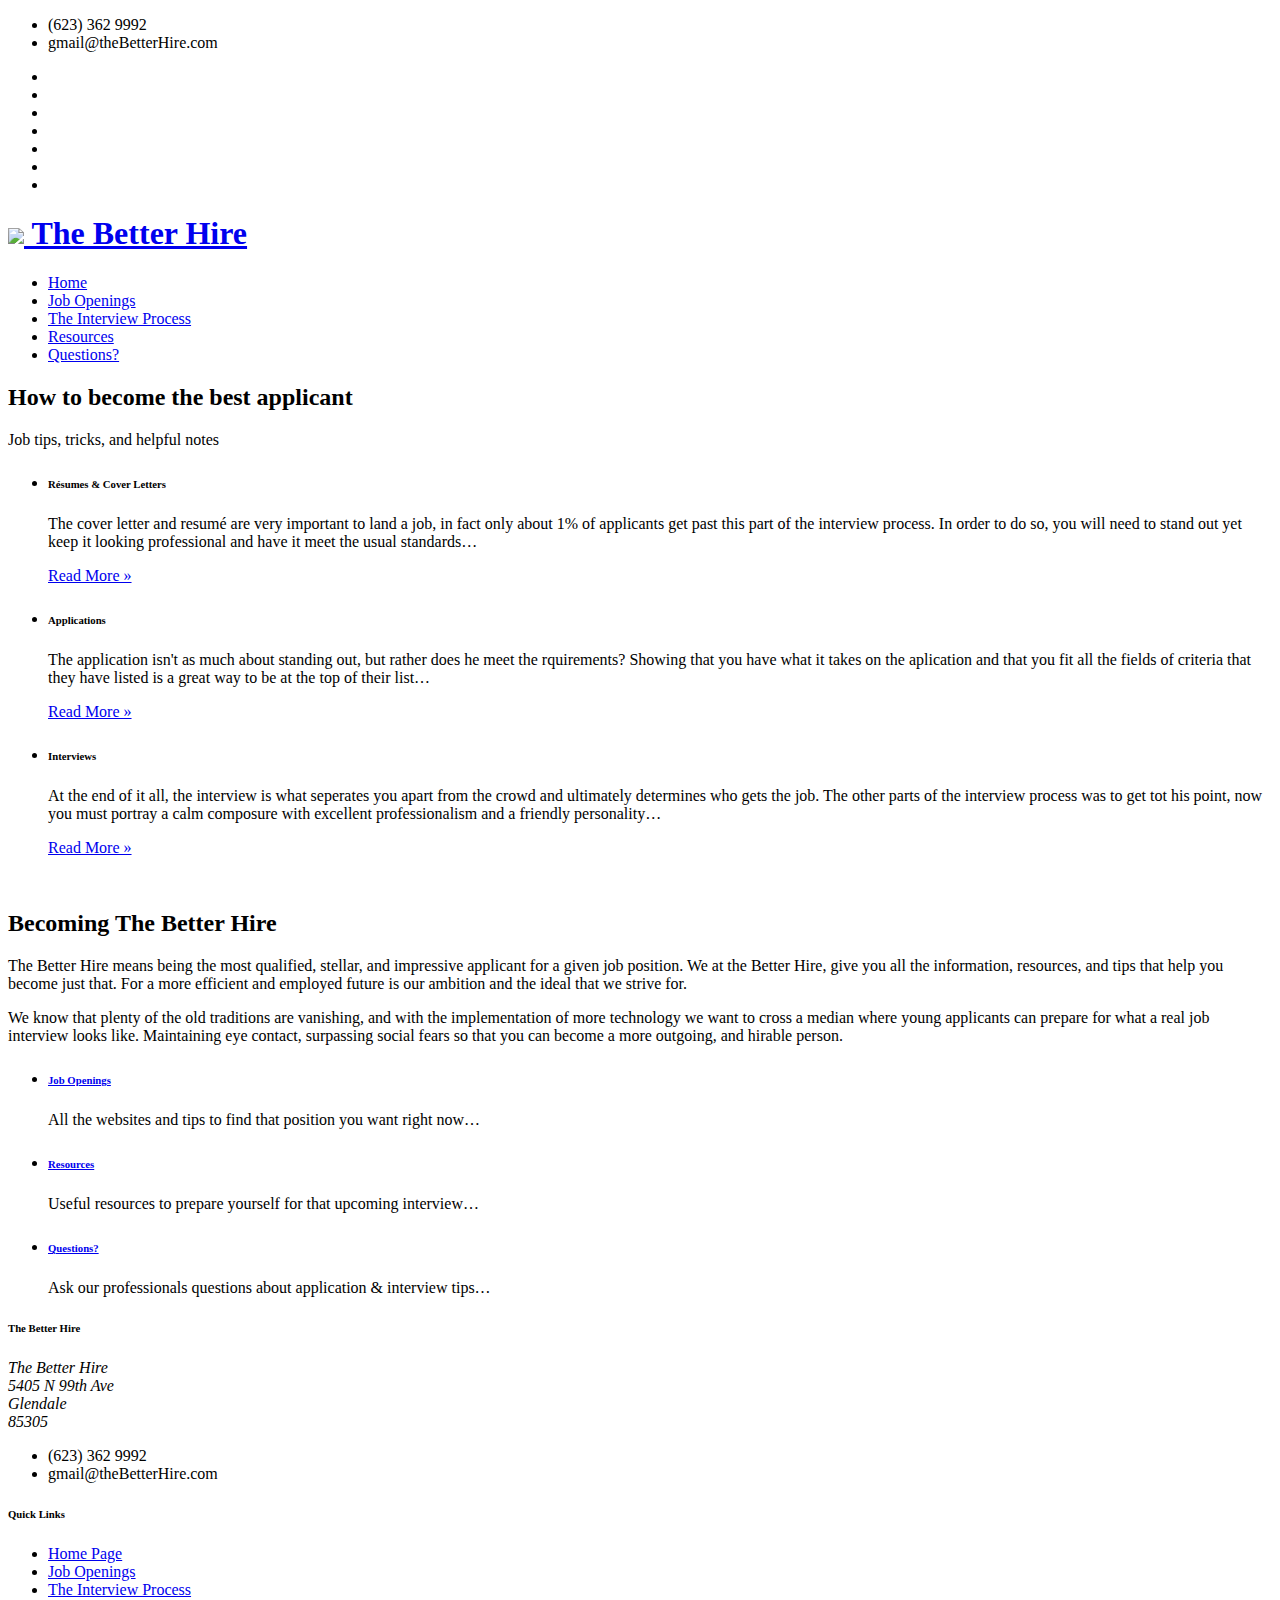
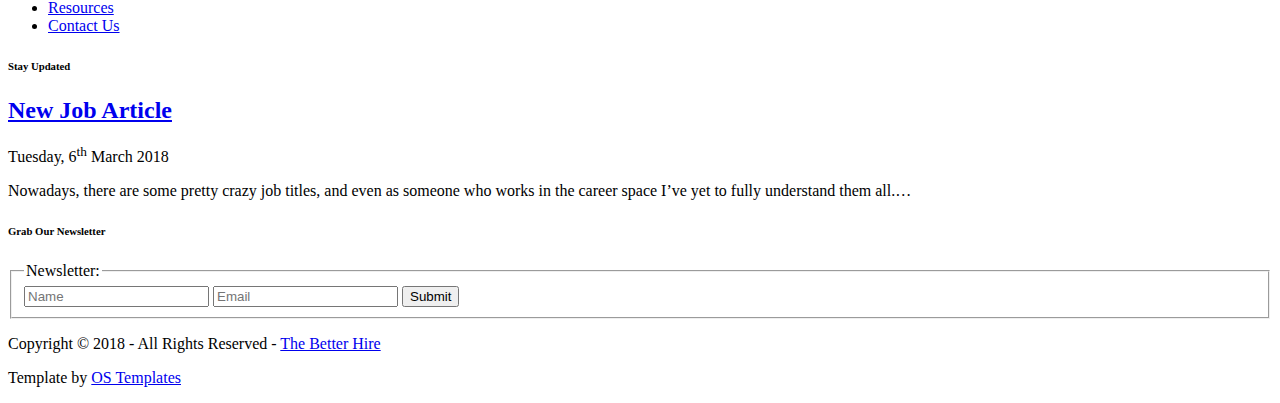
==== index.html @ f9abbd87 "Add files via upload" ====
<!DOCTYPE html>
<!--
Template Name: Viral
Author: <a href="http://www.os-templates.com/">OS Templates</a>
Author URI: http://www.os-templates.com/
Licence: Free to use under our free template licence terms
Licence URI: http://www.os-templates.com/template-terms

Authors: Markus Katen, Irene Penuelas
Date: 3.15.18
-->
<html>
<head>
<title>The Better Hire</title>
<meta charset="utf-8">
<meta name="viewport" content="width=device-width, initial-scale=1.0, maximum-scale=1.0, user-scalable=no">
<link href="../layout/styles/layout.css" rel="stylesheet" type="text/css" media="all">
</head>
<body id="top">
<!-- ################################################################################################ -->
<!-- ################################################################################################ -->
<!-- ################################################################################################ -->
<div class="wrapper row0">
  <div id="topbar" class="clear">
    <!-- ################################################################################################ -->
    <div class="fl_left">
      <ul class="nospace inline">
        <li><i class="fa fa-phone"></i> (623) 362 9992</li>
        <li><i class="fa fa-envelope-o"></i> gmail@theBetterHire.com</li>
      </ul>
    </div>
    <div class="fl_right">
      <ul class="faico clear">
        <li><a class="faicon-facebook" href="https://www.facebook.com/"><i class="fa fa-facebook"></i></a></li>
        <li><a class="faicon-pinterest" href="https://www.pinterest.com/"><i class="fa fa-pinterest"></i></a></li>
        <li><a class="faicon-twitter" href="https://twitter.com/"><i class="fa fa-twitter"></i></a></li>
        <li><a class="faicon-dribble" href="https://dribbble.com/"><i class="fa fa-dribbble"></i></a></li>
        <li><a class="faicon-linkedin" href="https://www.linkedin.com/"><i class="fa fa-linkedin"></i></a></li>
        <li><a class="faicon-google-plus" href="https://plus.google.com/discover"><i class="fa fa-google-plus"></i></a></li>
        <li><a class="faicon-rss" href=""><i class="fa fa-rss"></i></a></li>
      </ul>
    </div>
    <!-- ################################################################################################ -->
  </div>
</div>
<!-- ################################################################################################ -->
<!-- ################################################################################################ -->
<!-- ################################################################################################ -->
<div class="wrapper row1">
  <header id="header" class="clear">
    <!-- ################################################################################################ -->
    <div id="logo" class="fl_left">
      <h1><a href="index.html"><img class="TBHlogo" src="../images/logo.jpg">      The Better Hire</a></h1>
    </div>
    <nav id="mainav" class="fl_right">
      <ul class="clear">
        <li class="active"><a href="index.html">Home</a></li>
        <li><a href="jobOpenings.html">Job Openings</a></li>
        <li><a href="interviewProcess.html">The Interview Process</a></li>
        <li><a href="resources.html">Resources</a></li>
        <li><a href ="questions.html">Questions?</a></li>
      </ul>
    </nav>
    <!-- ################################################################################################ -->
  </header>
</div>
<!-- ################################################################################################ -->
<!-- ################################################################################################ -->
<!-- ################################################################################################ -->
<div class="wrapper row2 bgded" style="background-image:url('../images/job interview1.jpg');">
  <div class="overlay">
    <section id="pageintro" class="clear">
      <!-- ################################################################################################ -->
      <div class="center btmspace-80">
        <h2 class="heading xxl uppercase btmspace-30">How to become the best applicant</h2>
        <p class="xl nospace capitalise">Job tips, tricks, and helpful notes</p>
      </div>
      <ul class="nospace group services">
        <li class="one_third first">
          <article class="overlay"><a href="interviewProcess.html#d"><i class="fa fa-envelope-o"></i></a>
            <h6 class="heading">Résumes & Cover Letters</h6>
            <p>The cover letter and resumé are very important to land a job, in fact only about 1% of applicants get past this part of the interview process.
              In order to do so, you will need to stand out yet keep it looking professional and have it meet the usual standards&hellip;</p>
            <footer><a href="interviewProcess.html#d">Read More &raquo;</a></footer>
          </article>
        </li>
        <li class="one_third">
          <article class="overlay"><a href="interviewProcess.html#e"><i class="fa fa-file-text-o"></i></a>
            <h6 class="heading">Applications</h6>
            <p>The application isn't as much about standing out, but rather does he meet the rquirements?
            Showing that you have what it takes on the aplication and that you fit all the fields of criteria that they have listed is a great way to be at the top of their list&hellip;</p>
            <footer><a href="interviewProcess.html#e">Read More &raquo;</a></footer>
          </article>
        </li>
        <li class="one_third">
          <article class="overlay"><a href="interviewProcess.html#f"><i class="fa fa-suitcase"></i></a>
            <h6 class="heading">Interviews</h6>
            <p>At the end of it all, the interview is what seperates you apart from the crowd and ultimately determines who gets the job.
            The other parts of the interview process was to get tot his point, now you must portray a calm composure with excellent professionalism and a friendly personality&hellip;</p>
            <footer><a href="interviewProcess.html#f">Read More &raquo;</a></footer>
          </article>
        </li>
      </ul>
      <!-- ################################################################################################ -->
    </section>
  </div>
</div>
<!-- ################################################################################################ -->
<!-- ################################################################################################ -->
<!-- ################################################################################################ -->
<div class="wrapper row3">
  <main class="container clear">
    <!-- main body -->
    <!-- ################################################################################################ -->
    <div class="group">
      <div class="one_third first"><img src="../images/interviewer.jpg" alt=""></div>
      <div class="two_third">
        <h2 class="heading">Becoming The Better Hire</h2>
        <p>The Better Hire means being the most qualified, stellar, and impressive applicant for a given job position.
        We at the Better Hire, give you all the information, resources, and tips that help you become just that.
        For a more efficient and employed future is our ambition and the ideal that we strive for.</p>
        <p class="btmspace-80">We know that plenty of the old traditions are vanishing, and with the implementation of more technology we want to cross a median where young applicants can prepare for what a real job interview looks like.
        Maintaining eye contact, surpassing social fears so that you can become a more outgoing, and hirable person.</p>
        <ul class="nospace group">
          <li class="one_third first">
            <h6 class="nospace btmspace-10"><a href="#"><i class="fa fa-user-plus"></i> Job Openings</a></h6>
            <p class="nospace">All the websites and tips to find that position you want right now&hellip;</p>
          </li>
          <li class="one_third">
            <h6 class="nospace btmspace-10"><a href="#"><i class="fa fa-copy"></i> Resources</a></h6>
            <p class="nospace">Useful resources to prepare yourself for that upcoming interview&hellip;</p>
          </li>
          <li class="one_third last">
            <h6 class="nospace btmspace-10"><a href="#"><i class="fa fa-question"></i> Questions?</a></h6>
            <p class="nospace">Ask our professionals questions about application & interview tips&hellip;</p>
          </li>
        </ul>
      </div>
    </div>
    <!-- ################################################################################################ -->
    <!-- / main body -->
    <div class="clear"></div>
  </main>
</div>
<!-- ################################################################################################ -->
<!-- ################################################################################################ -->
<!-- ################################################################################################ -->
<div class="wrapper row5">
  <footer id="footer" class="clear">
    <!-- ################################################################################################ -->
    <div class="one_quarter first">
      <h6 class="title">The Better Hire</h6>
      <address class="btmspace-15">
      The Better Hire<br>
      5405 N 99th Ave<br>
      Glendale<br>
      85305
      </address>
      <ul class="nospace">
        <li class="btmspace-10"><span class="fa fa-phone"></span> (623) 362 9992</li>
        <li><span class="fa fa-envelope-o"></span> gmail@theBetterHire.com</li>
      </ul>
    </div>
    <div class="one_quarter">
      <h6 class="title">Quick Links</h6>
      <ul class="nospace linklist">
        <li><a href="index.html">Home Page</a></li>
        <li><a href="full-width.html">Job Openings</a></li>
        <li><a href="interviewProcess.html">The Interview Process</a></li>
        <li><a href="resources.html">Resources</a></li>
        <li><a href="questions.html">Contact Us</a></li>
      </ul>
    </div>
    <div class="one_quarter">
      <h6 class="title">Stay Updated</h6>
      <article>
        <h2 class="nospace"><a href="https://www.themuse.com/advice/how-hiring-managers-look-at-quirky-job-titles-resume?ref=carousel-slide-5">New Job Article</a></h2>
        <time class="smallfont" datetime="2018-03-06">Tuesday, 6<sup>th</sup> March 2018</time>
        <p>Nowadays, there are some pretty crazy job titles, and even as someone who works in the career space I’ve yet to fully understand them all.&hellip;</p>
      </article>
    </div>
    <div class="one_quarter">
      <h6 class="title">Grab Our Newsletter</h6>
      <form method="post" action="#">
        <fieldset>
          <legend>Newsletter:</legend>
          <input class="btmspace-15" type="text" value="" placeholder="Name">
          <input class="btmspace-15" type="text" value="" placeholder="Email">
          <button type="submit" value="submit">Submit</button>
        </fieldset>
      </form>
    </div>
    <!-- ################################################################################################ -->
  </footer>
</div>
<!-- ################################################################################################ -->
<!-- ################################################################################################ -->
<!-- ################################################################################################ -->
<div class="wrapper row6">
  <div id="copyright" class="clear">
    <!-- ################################################################################################ -->
    <p class="fl_left">Copyright &copy; 2018 - All Rights Reserved - <a href="index.html">The Better Hire</a></p>
    <p class="fl_right">Template by <a target="_blank" href="http://www.os-templates.com/" title="Free Website Templates">OS Templates</a></p>
    <!-- ################################################################################################ -->
  </div>
</div>
<!-- ################################################################################################ -->
<!-- ################################################################################################ -->
<!-- ################################################################################################ -->
<a id="backtotop" href="#top"><i class="fa fa-chevron-up"></i></a>
<!-- JAVASCRIPTS -->
<script src="layout/scripts/jquery.min.js"></script>
<script src="layout/scripts/jquery.backtotop.js"></script>
<script src="layout/scripts/jquery.mobilemenu.js"></script>
</body>
</html>
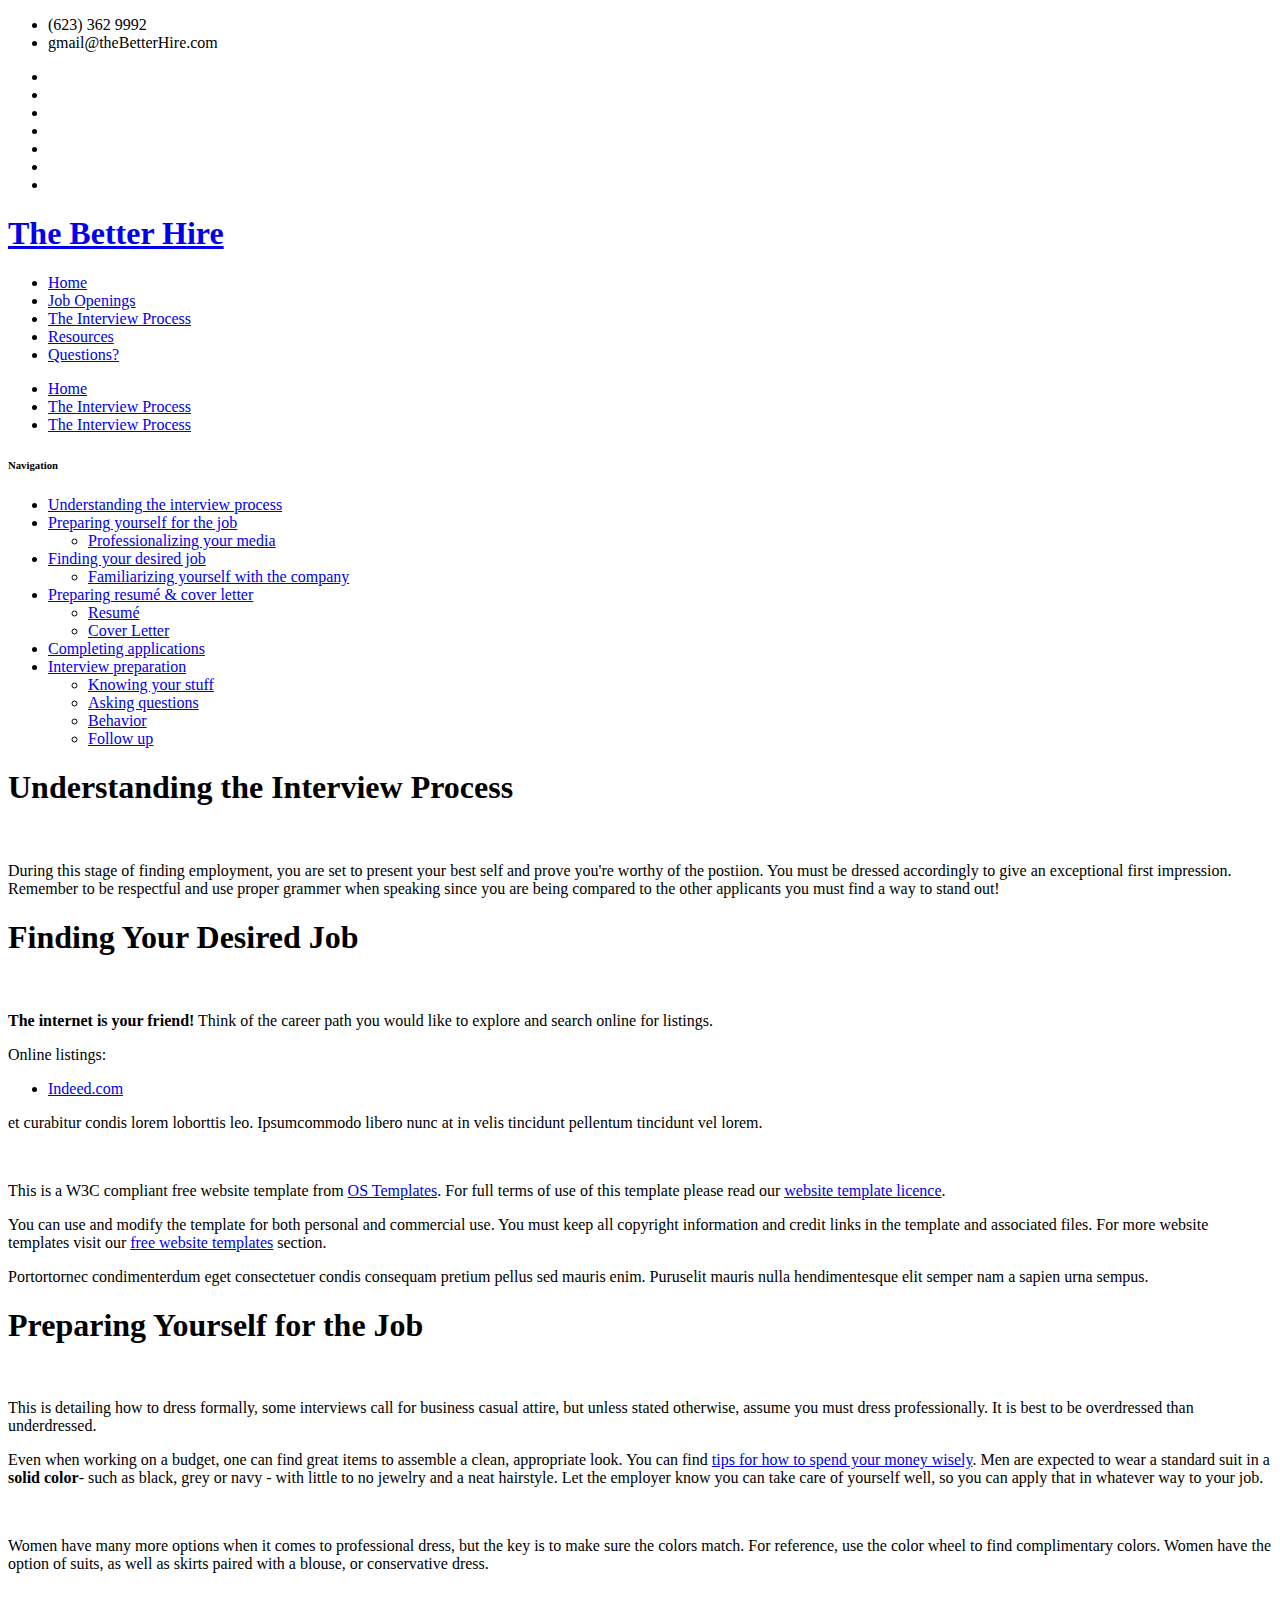
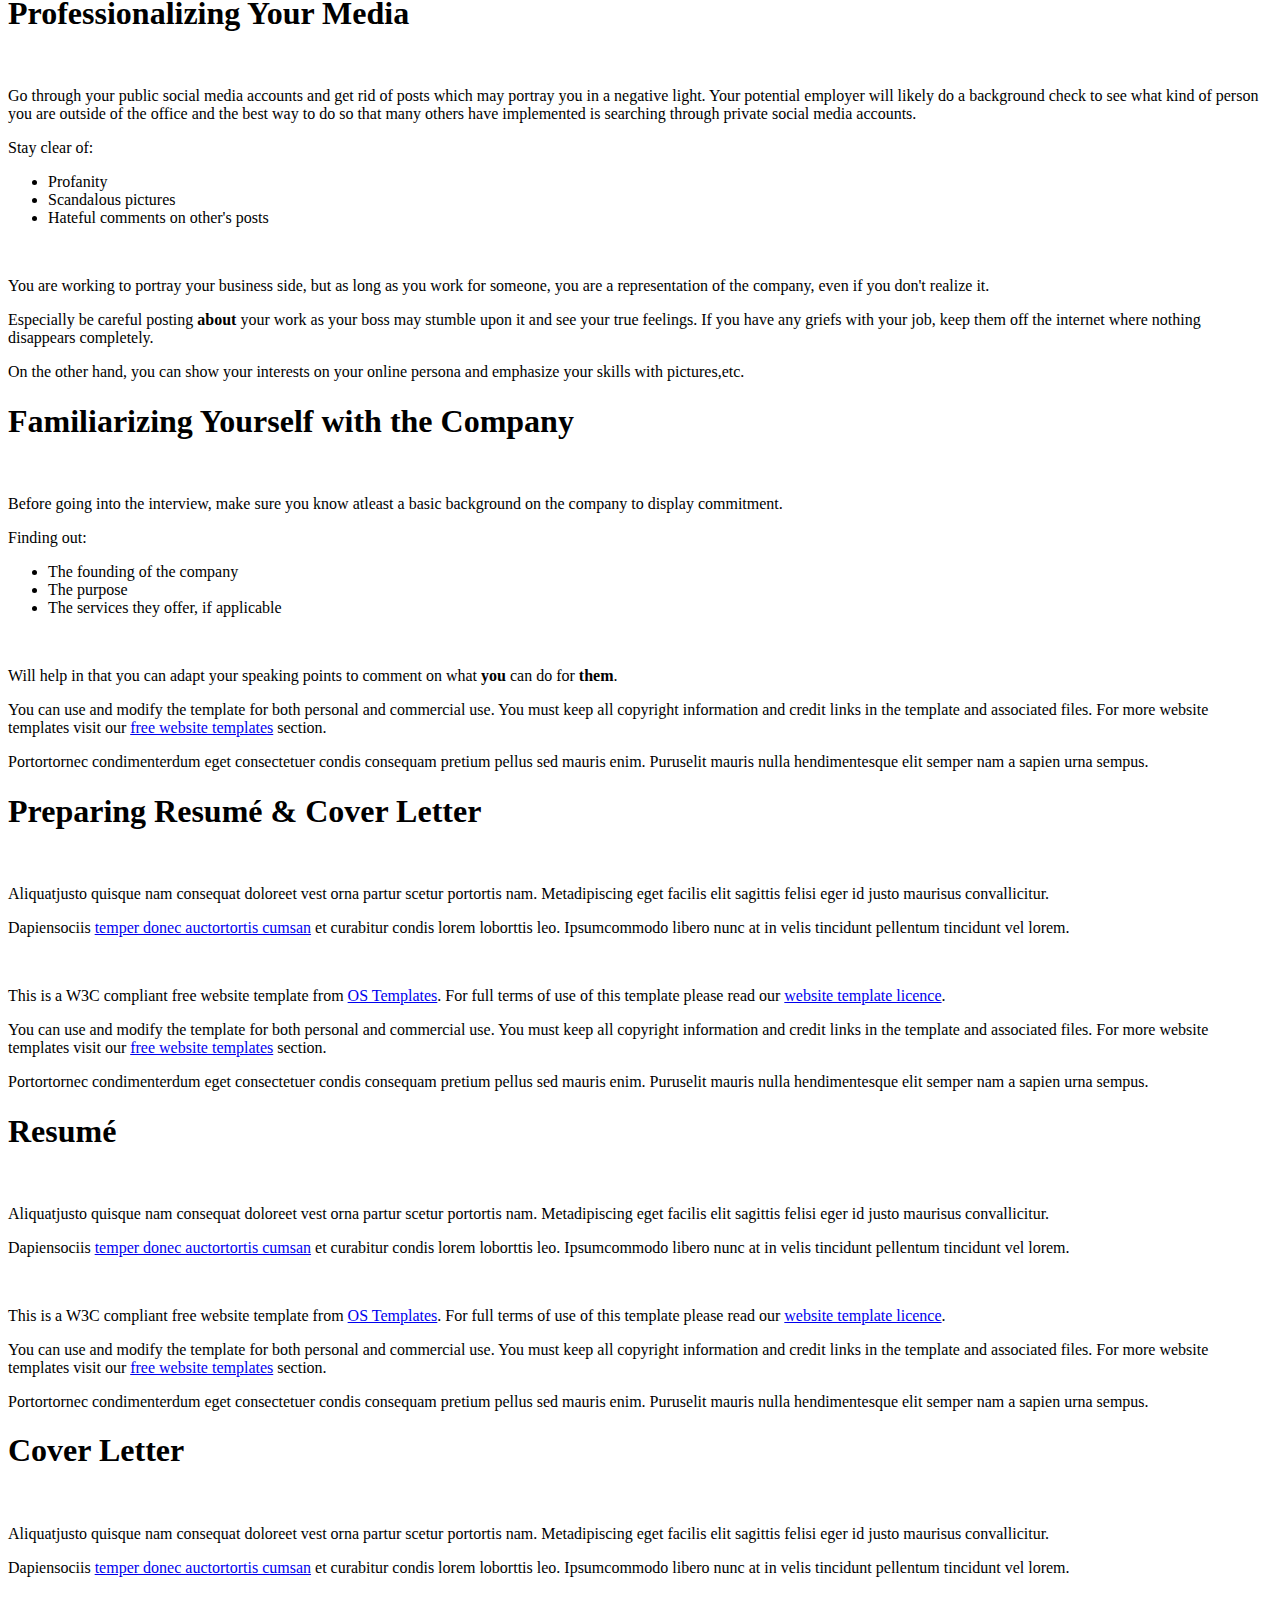
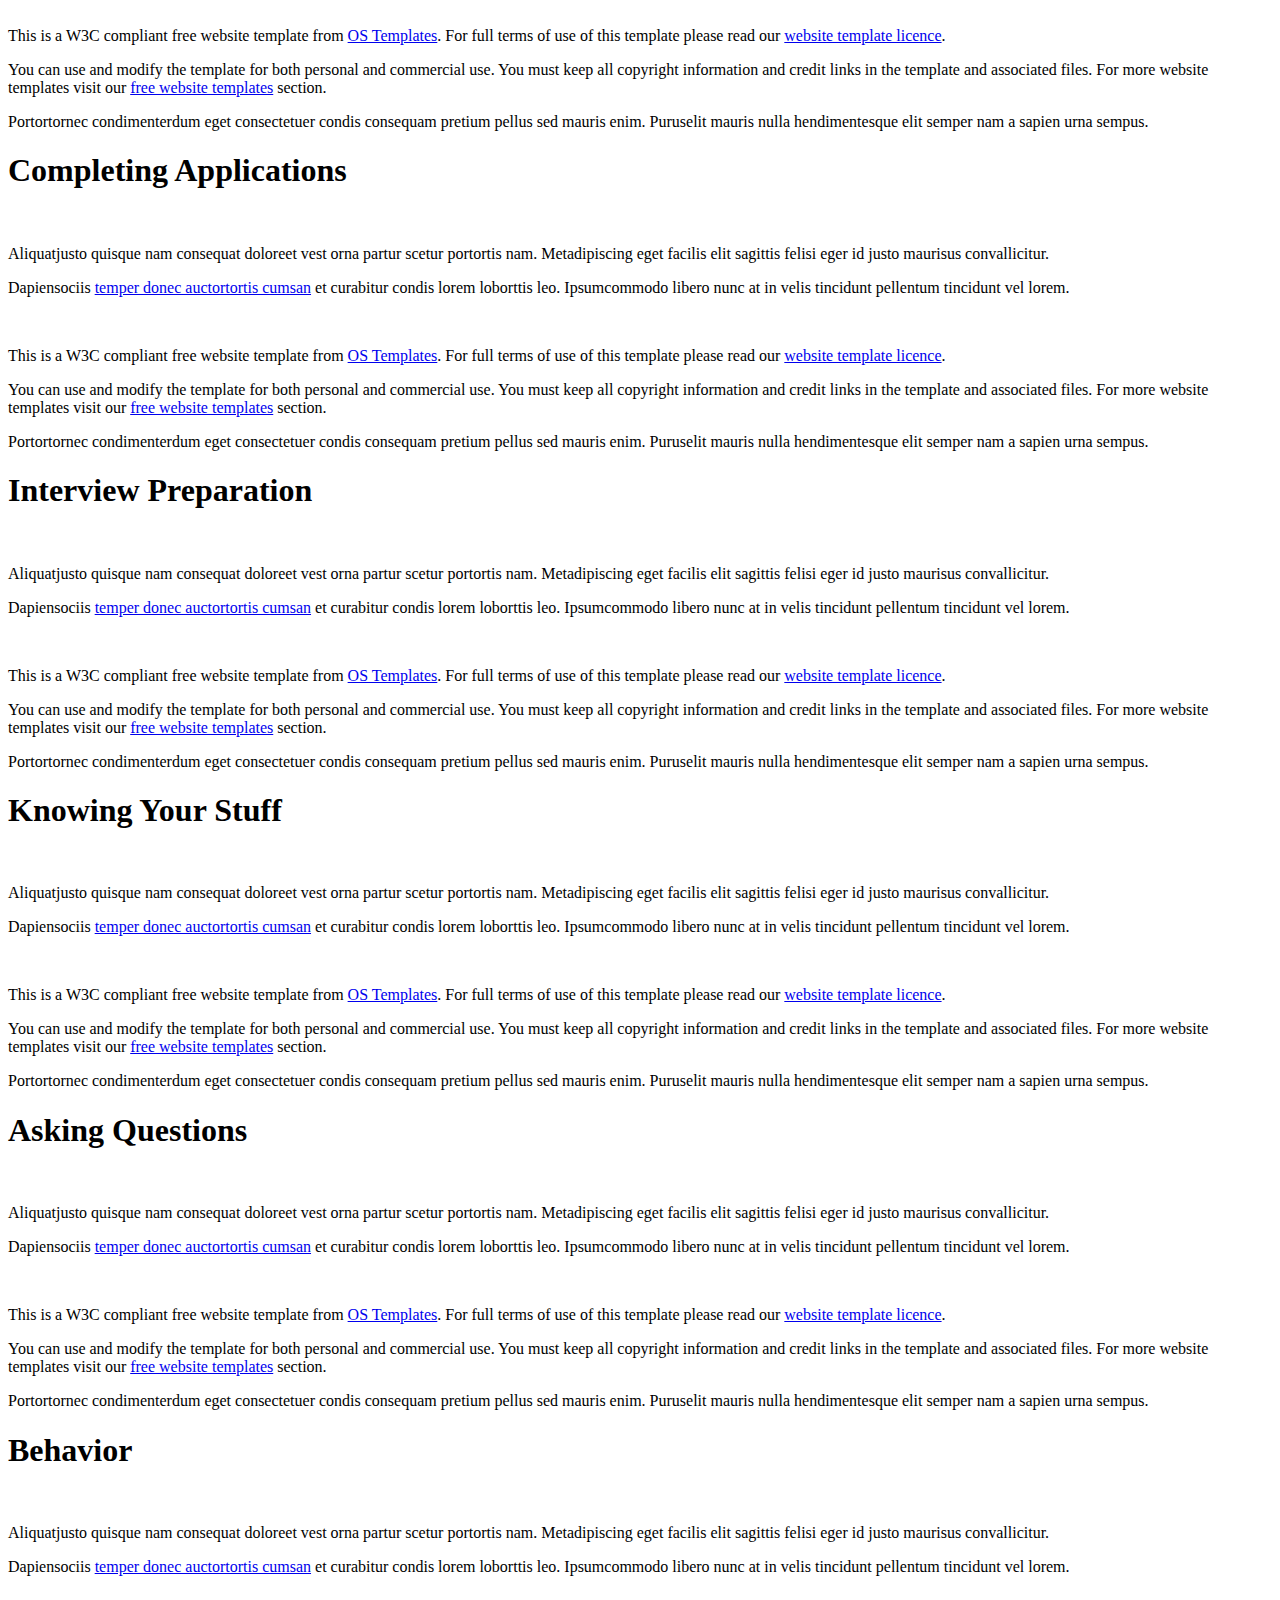
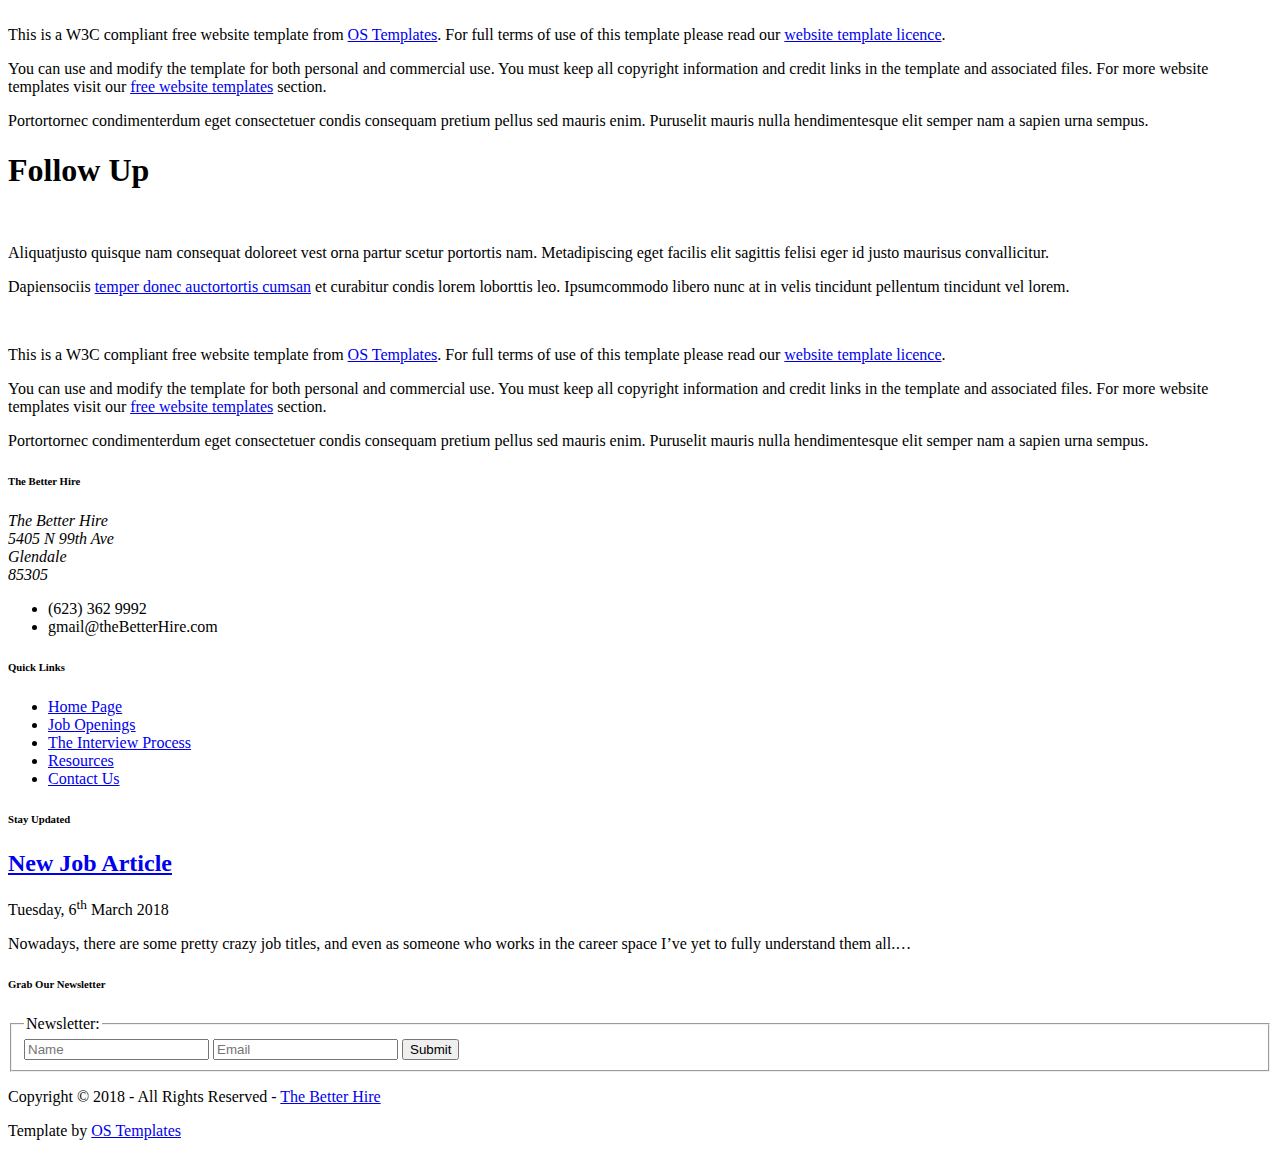
==== commit 1d4d8145: "Add files via upload" ====
--- a/index.html
+++ b/index.html
@@ -11,7 +11,7 @@
 -->
 <html>
 <head>
-<title>The Better Hire</title>
+<title>The Better Hire | Pages | Interview Process</title>
 <meta charset="utf-8">
 <meta name="viewport" content="width=device-width, initial-scale=1.0, maximum-scale=1.0, user-scalable=no">
 <link href="../layout/styles/layout.css" rel="stylesheet" type="text/css" media="all">
@@ -50,13 +50,13 @@
   <header id="header" class="clear">
     <!-- ################################################################################################ -->
     <div id="logo" class="fl_left">
-      <h1><a href="index.html"><img class="TBHlogo" src="../images/logo.jpg">      The Better Hire</a></h1>
+      <h1><a href="index.html">The Better Hire</a></h1>
     </div>
     <nav id="mainav" class="fl_right">
       <ul class="clear">
-        <li class="active"><a href="index.html">Home</a></li>
+        <li><a href="index.html">Home</a></li>
         <li><a href="jobOpenings.html">Job Openings</a></li>
-        <li><a href="interviewProcess.html">The Interview Process</a></li>
+        <li class="active"><a href="interviewProcess.html">The Interview Process</a></li>
         <li><a href="resources.html">Resources</a></li>
         <li><a href ="questions.html">Questions?</a></li>
       </ul>
@@ -67,42 +67,17 @@
 <!-- ################################################################################################ -->
 <!-- ################################################################################################ -->
 <!-- ################################################################################################ -->
-<div class="wrapper row2 bgded" style="background-image:url('../images/job interview1.jpg');">
+<div class="wrapper row2 bgded" style="background-image:url('../images/demo/backgrounds/01.png');">
   <div class="overlay">
-    <section id="pageintro" class="clear">
-      <!-- ################################################################################################ -->
-      <div class="center btmspace-80">
-        <h2 class="heading xxl uppercase btmspace-30">How to become the best applicant</h2>
-        <p class="xl nospace capitalise">Job tips, tricks, and helpful notes</p>
-      </div>
-      <ul class="nospace group services">
-        <li class="one_third first">
-          <article class="overlay"><a href="interviewProcess.html#d"><i class="fa fa-envelope-o"></i></a>
-            <h6 class="heading">Résumes & Cover Letters</h6>
-            <p>The cover letter and resumé are very important to land a job, in fact only about 1% of applicants get past this part of the interview process.
-              In order to do so, you will need to stand out yet keep it looking professional and have it meet the usual standards&hellip;</p>
-            <footer><a href="interviewProcess.html#d">Read More &raquo;</a></footer>
-          </article>
-        </li>
-        <li class="one_third">
-          <article class="overlay"><a href="interviewProcess.html#e"><i class="fa fa-file-text-o"></i></a>
-            <h6 class="heading">Applications</h6>
-            <p>The application isn't as much about standing out, but rather does he meet the rquirements?
-            Showing that you have what it takes on the aplication and that you fit all the fields of criteria that they have listed is a great way to be at the top of their list&hellip;</p>
-            <footer><a href="interviewProcess.html#e">Read More &raquo;</a></footer>
-          </article>
-        </li>
-        <li class="one_third">
-          <article class="overlay"><a href="interviewProcess.html#f"><i class="fa fa-suitcase"></i></a>
-            <h6 class="heading">Interviews</h6>
-            <p>At the end of it all, the interview is what seperates you apart from the crowd and ultimately determines who gets the job.
-            The other parts of the interview process was to get tot his point, now you must portray a calm composure with excellent professionalism and a friendly personality&hellip;</p>
-            <footer><a href="interviewProcess.html#f">Read More &raquo;</a></footer>
-          </article>
-        </li>
-      </ul>
-      <!-- ################################################################################################ -->
-    </section>
+    <div id="breadcrumb" class="clear">
+      <!-- ################################################################################################ -->
+      <ul>
+        <li><a href="index.html">Home</a></li>
+        <li><a href="interviewProcess.html">The Interview Process</a></li>
+        <li><a href="interviewProcess.html">The Interview Process</a></li>
+      </ul>
+      <!-- ################################################################################################ -->
+    </div>
   </div>
 </div>
 <!-- ################################################################################################ -->
@@ -112,30 +87,177 @@
   <main class="container clear">
     <!-- main body -->
     <!-- ################################################################################################ -->
-    <div class="group">
-      <div class="one_third first"><img src="../images/interviewer.jpg" alt=""></div>
-      <div class="two_third">
-        <h2 class="heading">Becoming The Better Hire</h2>
-        <p>The Better Hire means being the most qualified, stellar, and impressive applicant for a given job position.
-        We at the Better Hire, give you all the information, resources, and tips that help you become just that.
-        For a more efficient and employed future is our ambition and the ideal that we strive for.</p>
-        <p class="btmspace-80">We know that plenty of the old traditions are vanishing, and with the implementation of more technology we want to cross a median where young applicants can prepare for what a real job interview looks like.
-        Maintaining eye contact, surpassing social fears so that you can become a more outgoing, and hirable person.</p>
-        <ul class="nospace group">
-          <li class="one_third first">
-            <h6 class="nospace btmspace-10"><a href="#"><i class="fa fa-user-plus"></i> Job Openings</a></h6>
-            <p class="nospace">All the websites and tips to find that position you want right now&hellip;</p>
-          </li>
-          <li class="one_third">
-            <h6 class="nospace btmspace-10"><a href="#"><i class="fa fa-copy"></i> Resources</a></h6>
-            <p class="nospace">Useful resources to prepare yourself for that upcoming interview&hellip;</p>
-          </li>
-          <li class="one_third last">
-            <h6 class="nospace btmspace-10"><a href="#"><i class="fa fa-question"></i> Questions?</a></h6>
-            <p class="nospace">Ask our professionals questions about application & interview tips&hellip;</p>
-          </li>
+    <div class="sidebar one_quarter first">
+      <!-- ################################################################################################ -->
+      <h6>Navigation</h6>
+      <nav class="sdb_holder">
+        <ul>
+          <li><a href="#process">Understanding the interview process</a></li>
+          <li><a href="#prepSelf">Preparing yourself for the job</a></li>
+            <ul>
+              <li><a href="#media">Professionalizing your media</a></li>
+            </ul>
+
+          <li><a href="#search">Finding your desired job</a></li>
+            <ul>
+              <li><a href="#company">Familiarizing yourself with the company</a></li>
+            </ul>
+          <li><a href="#prepRC">Preparing resumé & cover letter</a></li>
+            <ul>
+              <li><a href="#resume">Resumé</a></li>
+              <li><a href="#coverLetter">Cover Letter</a></li>
+            </ul>
+          <li><a href="#application">Completing applications</a></li>
+          <li><a href="#interviewPrep">Interview preparation</a></li>
+          <ul>
+            <li><a href="#">Knowing your stuff</a></li>
+            <li><a href="#">Asking questions</a></li>
+            <li><a href="#">Behavior</a></li>
+            <li><a href="#">Follow up</a></li>
+          </ul>
         </ul>
+      </nav>
+      <!-- ################################################################################################ -->
+    </div>
+    <!-- ################################################################################################ -->
+    <!-- ################################################################################################ -->
+    <div class="content three_quarter">
+      <!-- ################################################################################################ -->
+      <h1><a name="process">Understanding the Interview Process</a></h1>
+      <img class="imgr borderedbox inspace-5" src="../images/demo/imgr.gif" alt="">
+      <p>During this stage of finding employment, you are set to present your best self and prove you're worthy of the postiion. You must be dressed accordingly to give an exceptional first impression. Remember to be respectful and use proper grammer when speaking since you are being compared to the other applicants you must find a way to stand out!</p>
+
+      <h1><a name="search">Finding Your Desired Job</a></h1>
+      <img class="imgr borderedbox inspace-5" src="../images/demo/imgr.gif" alt="">
+      <p><strong>The internet is your friend!</strong> Think of the career path you would like to explore and search online for listings.</p>
+      <p>Online listings:
+        <ul>
+          <li><a href="#">Indeed.com</a></li>
+        </ul>
+          et curabitur condis lorem loborttis leo. Ipsumcommodo libero nunc at in velis tincidunt pellentum tincidunt vel lorem.</p>
+      <img class="imgl borderedbox inspace-5" src="../images/demo/imgl.gif" alt="">
+      <p>This is a W3C compliant free website template from <a href="http://www.os-templates.com/" title="Free Website Templates">OS Templates</a>. For full terms of use of this template please read our <a href="http://www.os-templates.com/template-terms">website template licence</a>.</p>
+      <p>You can use and modify the template for both personal and commercial use. You must keep all copyright information and credit links in the template and associated files. For more website templates visit our <a href="http://www.os-templates.com/">free website templates</a> section.</p>
+      <p>Portortornec condimenterdum eget consectetuer condis consequam pretium pellus sed mauris enim. Puruselit mauris nulla hendimentesque elit semper nam a sapien urna sempus.</p>
+
+      <h1><a name="prepSelf">Preparing Yourself for the Job</a></h1>
+      <img class="imgr borderedbox inspace-5" src="../images/demo/imgr.gif" alt="">
+      <p>This is detailing how to dress formally, some interviews call for business casual attire, but unless stated otherwise, assume you must dress professionally. It is best to be overdressed than underdressed.</p>
+      <p>Even when working on a budget, one can find great items to assemble a clean, appropriate look. You can find <a href="https://www.moneyunder30.com/work-wardrobe-on-a-budget-9668">tips for how to spend your money wisely</a>. Men are expected to wear a standard suit in a <strong>solid color</strong>- such as black, grey or navy - with little to no jewelry and a neat hairstyle. Let the employer know you can take care of yourself well, so you can apply that in whatever way to your job. </p>
+      <img class="imgl borderedbox inspace-5" src="../images/demo/imgl.gif" alt="">
+      <p>Women have many more options when it comes to professional dress, but the key is to make sure the colors match. For reference, use the color wheel to find complimentary colors. Women have the option of suits, as well as skirts paired with a blouse, or conservative dress.</p>
+
+      <h1><a name="media">Professionalizing Your Media</a></h1>
+      <img class="imgr borderedbox inspace-5" src="../images/demo/imgr.gif" alt="">
+      <p>Go through your public social media accounts and get rid of posts which may portray you in a negative light. Your potential employer will likely do a background check to see what kind of person you are outside of the office and the best way to do so that many others have implemented is searching through private social media accounts.</p>
+      <p>Stay clear of:</p>
+      <ul>
+        <li>Profanity</li>
+        <li>Scandalous pictures</li>
+        <li>Hateful comments on other's posts</li>
+      </ul>
+      <img class="imgl borderedbox inspace-5" src="../images/demo/imgl.gif" alt="">
+      <p>You are working to portray your business side, but as long as you work for someone, you are a representation of the company, even if you don't realize it.</p>
+      <p>Especially be careful posting <strong>about</strong> your work as your boss may stumble upon it and see your true feelings. If you have any griefs with your job, keep them off the internet where nothing disappears completely.</p>
+      <p>On the other hand, you can show your interests on your online persona and emphasize your skills with pictures,etc.</p>
+
+      <h1><a name="company">Familiarizing Yourself with the Company</a></h1>
+      <img class="imgr borderedbox inspace-5" src="../images/demo/imgr.gif" alt="">
+      <p>Before going into the interview, make sure you know atleast a basic background on the company to display commitment.</p>
+      <p>Finding out:</p>
+      <ul>
+        <li>The founding of the company</li>
+        <li>The purpose</li>
+        <li>The services they offer, if applicable</li>
+      </ul>
+      <img class="imgl borderedbox inspace-5" src="../images/demo/imgl.gif" alt="">
+      <p>Will help in that you can adapt your speaking points to comment on what <strong>you</strong> can do for <strong>them</strong>.</p>
+      <p>You can use and modify the template for both personal and commercial use. You must keep all copyright information and credit links in the template and associated files. For more website templates visit our <a href="http://www.os-templates.com/">free website templates</a> section.</p>
+      <p>Portortornec condimenterdum eget consectetuer condis consequam pretium pellus sed mauris enim. Puruselit mauris nulla hendimentesque elit semper nam a sapien urna sempus.</p>
+
+      <h1><a name="prepRC">Preparing Resumé & Cover Letter</a></h1>
+      <img class="imgr borderedbox inspace-5" src="../images/demo/imgr.gif" alt="">
+      <p>Aliquatjusto quisque nam consequat doloreet vest orna partur scetur portortis nam. Metadipiscing eget facilis elit sagittis felisi eger id justo maurisus convallicitur.</p>
+      <p>Dapiensociis <a href="#">temper donec auctortortis cumsan</a> et curabitur condis lorem loborttis leo. Ipsumcommodo libero nunc at in velis tincidunt pellentum tincidunt vel lorem.</p>
+      <img class="imgl borderedbox inspace-5" src="../images/demo/imgl.gif" alt="">
+      <p>This is a W3C compliant free website template from <a href="http://www.os-templates.com/" title="Free Website Templates">OS Templates</a>. For full terms of use of this template please read our <a href="http://www.os-templates.com/template-terms">website template licence</a>.</p>
+      <p>You can use and modify the template for both personal and commercial use. You must keep all copyright information and credit links in the template and associated files. For more website templates visit our <a href="http://www.os-templates.com/">free website templates</a> section.</p>
+      <p>Portortornec condimenterdum eget consectetuer condis consequam pretium pellus sed mauris enim. Puruselit mauris nulla hendimentesque elit semper nam a sapien urna sempus.</p>
+
+      <h1><a name="resume">Resumé</a></h1>
+      <img class="imgr borderedbox inspace-5" src="../images/demo/imgr.gif" alt="">
+      <p>Aliquatjusto quisque nam consequat doloreet vest orna partur scetur portortis nam. Metadipiscing eget facilis elit sagittis felisi eger id justo maurisus convallicitur.</p>
+      <p>Dapiensociis <a href="#">temper donec auctortortis cumsan</a> et curabitur condis lorem loborttis leo. Ipsumcommodo libero nunc at in velis tincidunt pellentum tincidunt vel lorem.</p>
+      <img class="imgl borderedbox inspace-5" src="../images/demo/imgl.gif" alt="">
+      <p>This is a W3C compliant free website template from <a href="http://www.os-templates.com/" title="Free Website Templates">OS Templates</a>. For full terms of use of this template please read our <a href="http://www.os-templates.com/template-terms">website template licence</a>.</p>
+      <p>You can use and modify the template for both personal and commercial use. You must keep all copyright information and credit links in the template and associated files. For more website templates visit our <a href="http://www.os-templates.com/">free website templates</a> section.</p>
+      <p>Portortornec condimenterdum eget consectetuer condis consequam pretium pellus sed mauris enim. Puruselit mauris nulla hendimentesque elit semper nam a sapien urna sempus.</p>
+
+      <h1><a name="coverLetter">Cover Letter</a></h1>
+      <img class="imgr borderedbox inspace-5" src="../images/demo/imgr.gif" alt="">
+      <p>Aliquatjusto quisque nam consequat doloreet vest orna partur scetur portortis nam. Metadipiscing eget facilis elit sagittis felisi eger id justo maurisus convallicitur.</p>
+      <p>Dapiensociis <a href="#">temper donec auctortortis cumsan</a> et curabitur condis lorem loborttis leo. Ipsumcommodo libero nunc at in velis tincidunt pellentum tincidunt vel lorem.</p>
+      <img class="imgl borderedbox inspace-5" src="../images/demo/imgl.gif" alt="">
+      <p>This is a W3C compliant free website template from <a href="http://www.os-templates.com/" title="Free Website Templates">OS Templates</a>. For full terms of use of this template please read our <a href="http://www.os-templates.com/template-terms">website template licence</a>.</p>
+      <p>You can use and modify the template for both personal and commercial use. You must keep all copyright information and credit links in the template and associated files. For more website templates visit our <a href="http://www.os-templates.com/">free website templates</a> section.</p>
+      <p>Portortornec condimenterdum eget consectetuer condis consequam pretium pellus sed mauris enim. Puruselit mauris nulla hendimentesque elit semper nam a sapien urna sempus.</p>
+
+      <h1><a name="application">Completing Applications</a></h1>
+      <img class="imgr borderedbox inspace-5" src="../images/demo/imgr.gif" alt="">
+      <p>Aliquatjusto quisque nam consequat doloreet vest orna partur scetur portortis nam. Metadipiscing eget facilis elit sagittis felisi eger id justo maurisus convallicitur.</p>
+      <p>Dapiensociis <a href="#">temper donec auctortortis cumsan</a> et curabitur condis lorem loborttis leo. Ipsumcommodo libero nunc at in velis tincidunt pellentum tincidunt vel lorem.</p>
+      <img class="imgl borderedbox inspace-5" src="../images/demo/imgl.gif" alt="">
+      <p>This is a W3C compliant free website template from <a href="http://www.os-templates.com/" title="Free Website Templates">OS Templates</a>. For full terms of use of this template please read our <a href="http://www.os-templates.com/template-terms">website template licence</a>.</p>
+      <p>You can use and modify the template for both personal and commercial use. You must keep all copyright information and credit links in the template and associated files. For more website templates visit our <a href="http://www.os-templates.com/">free website templates</a> section.</p>
+      <p>Portortornec condimenterdum eget consectetuer condis consequam pretium pellus sed mauris enim. Puruselit mauris nulla hendimentesque elit semper nam a sapien urna sempus.</p>
+
+      <h1><a name="interviewPrep">Interview Preparation</a></h1>
+      <img class="imgr borderedbox inspace-5" src="../images/demo/imgr.gif" alt="">
+      <p>Aliquatjusto quisque nam consequat doloreet vest orna partur scetur portortis nam. Metadipiscing eget facilis elit sagittis felisi eger id justo maurisus convallicitur.</p>
+      <p>Dapiensociis <a href="#">temper donec auctortortis cumsan</a> et curabitur condis lorem loborttis leo. Ipsumcommodo libero nunc at in velis tincidunt pellentum tincidunt vel lorem.</p>
+      <img class="imgl borderedbox inspace-5" src="../images/demo/imgl.gif" alt="">
+      <p>This is a W3C compliant free website template from <a href="http://www.os-templates.com/" title="Free Website Templates">OS Templates</a>. For full terms of use of this template please read our <a href="http://www.os-templates.com/template-terms">website template licence</a>.</p>
+      <p>You can use and modify the template for both personal and commercial use. You must keep all copyright information and credit links in the template and associated files. For more website templates visit our <a href="http://www.os-templates.com/">free website templates</a> section.</p>
+      <p>Portortornec condimenterdum eget consectetuer condis consequam pretium pellus sed mauris enim. Puruselit mauris nulla hendimentesque elit semper nam a sapien urna sempus.</p>
+
+      <h1>Knowing Your Stuff</h1>
+      <img class="imgr borderedbox inspace-5" src="../images/demo/imgr.gif" alt="">
+      <p>Aliquatjusto quisque nam consequat doloreet vest orna partur scetur portortis nam. Metadipiscing eget facilis elit sagittis felisi eger id justo maurisus convallicitur.</p>
+      <p>Dapiensociis <a href="#">temper donec auctortortis cumsan</a> et curabitur condis lorem loborttis leo. Ipsumcommodo libero nunc at in velis tincidunt pellentum tincidunt vel lorem.</p>
+      <img class="imgl borderedbox inspace-5" src="../images/demo/imgl.gif" alt="">
+      <p>This is a W3C compliant free website template from <a href="http://www.os-templates.com/" title="Free Website Templates">OS Templates</a>. For full terms of use of this template please read our <a href="http://www.os-templates.com/template-terms">website template licence</a>.</p>
+      <p>You can use and modify the template for both personal and commercial use. You must keep all copyright information and credit links in the template and associated files. For more website templates visit our <a href="http://www.os-templates.com/">free website templates</a> section.</p>
+      <p>Portortornec condimenterdum eget consectetuer condis consequam pretium pellus sed mauris enim. Puruselit mauris nulla hendimentesque elit semper nam a sapien urna sempus.</p>
+
+      <h1>Asking Questions</h1>
+      <img class="imgr borderedbox inspace-5" src="../images/demo/imgr.gif" alt="">
+      <p>Aliquatjusto quisque nam consequat doloreet vest orna partur scetur portortis nam. Metadipiscing eget facilis elit sagittis felisi eger id justo maurisus convallicitur.</p>
+      <p>Dapiensociis <a href="#">temper donec auctortortis cumsan</a> et curabitur condis lorem loborttis leo. Ipsumcommodo libero nunc at in velis tincidunt pellentum tincidunt vel lorem.</p>
+      <img class="imgl borderedbox inspace-5" src="../images/demo/imgl.gif" alt="">
+      <p>This is a W3C compliant free website template from <a href="http://www.os-templates.com/" title="Free Website Templates">OS Templates</a>. For full terms of use of this template please read our <a href="http://www.os-templates.com/template-terms">website template licence</a>.</p>
+      <p>You can use and modify the template for both personal and commercial use. You must keep all copyright information and credit links in the template and associated files. For more website templates visit our <a href="http://www.os-templates.com/">free website templates</a> section.</p>
+      <p>Portortornec condimenterdum eget consectetuer condis consequam pretium pellus sed mauris enim. Puruselit mauris nulla hendimentesque elit semper nam a sapien urna sempus.</p>
+
+      <h1>Behavior</h1>
+      <img class="imgr borderedbox inspace-5" src="../images/demo/imgr.gif" alt="">
+      <p>Aliquatjusto quisque nam consequat doloreet vest orna partur scetur portortis nam. Metadipiscing eget facilis elit sagittis felisi eger id justo maurisus convallicitur.</p>
+      <p>Dapiensociis <a href="#">temper donec auctortortis cumsan</a> et curabitur condis lorem loborttis leo. Ipsumcommodo libero nunc at in velis tincidunt pellentum tincidunt vel lorem.</p>
+      <img class="imgl borderedbox inspace-5" src="../images/demo/imgl.gif" alt="">
+      <p>This is a W3C compliant free website template from <a href="http://www.os-templates.com/" title="Free Website Templates">OS Templates</a>. For full terms of use of this template please read our <a href="http://www.os-templates.com/template-terms">website template licence</a>.</p>
+      <p>You can use and modify the template for both personal and commercial use. You must keep all copyright information and credit links in the template and associated files. For more website templates visit our <a href="http://www.os-templates.com/">free website templates</a> section.</p>
+      <p>Portortornec condimenterdum eget consectetuer condis consequam pretium pellus sed mauris enim. Puruselit mauris nulla hendimentesque elit semper nam a sapien urna sempus.</p>
+
+      <h1>Follow Up</h1>
+      <img class="imgr borderedbox inspace-5" src="../images/demo/imgr.gif" alt="">
+      <p>Aliquatjusto quisque nam consequat doloreet vest orna partur scetur portortis nam. Metadipiscing eget facilis elit sagittis felisi eger id justo maurisus convallicitur.</p>
+      <p>Dapiensociis <a href="#">temper donec auctortortis cumsan</a> et curabitur condis lorem loborttis leo. Ipsumcommodo libero nunc at in velis tincidunt pellentum tincidunt vel lorem.</p>
+      <img class="imgl borderedbox inspace-5" src="../images/demo/imgl.gif" alt="">
+      <p>This is a W3C compliant free website template from <a href="http://www.os-templates.com/" title="Free Website Templates">OS Templates</a>. For full terms of use of this template please read our <a href="http://www.os-templates.com/template-terms">website template licence</a>.</p>
+      <p>You can use and modify the template for both personal and commercial use. You must keep all copyright information and credit links in the template and associated files. For more website templates visit our <a href="http://www.os-templates.com/">free website templates</a> section.</p>
+      <p>Portortornec condimenterdum eget consectetuer condis consequam pretium pellus sed mauris enim. Puruselit mauris nulla hendimentesque elit semper nam a sapien urna sempus.</p>
+
       </div>
+      <!-- ################################################################################################ -->
     </div>
     <!-- ################################################################################################ -->
     <!-- / main body -->
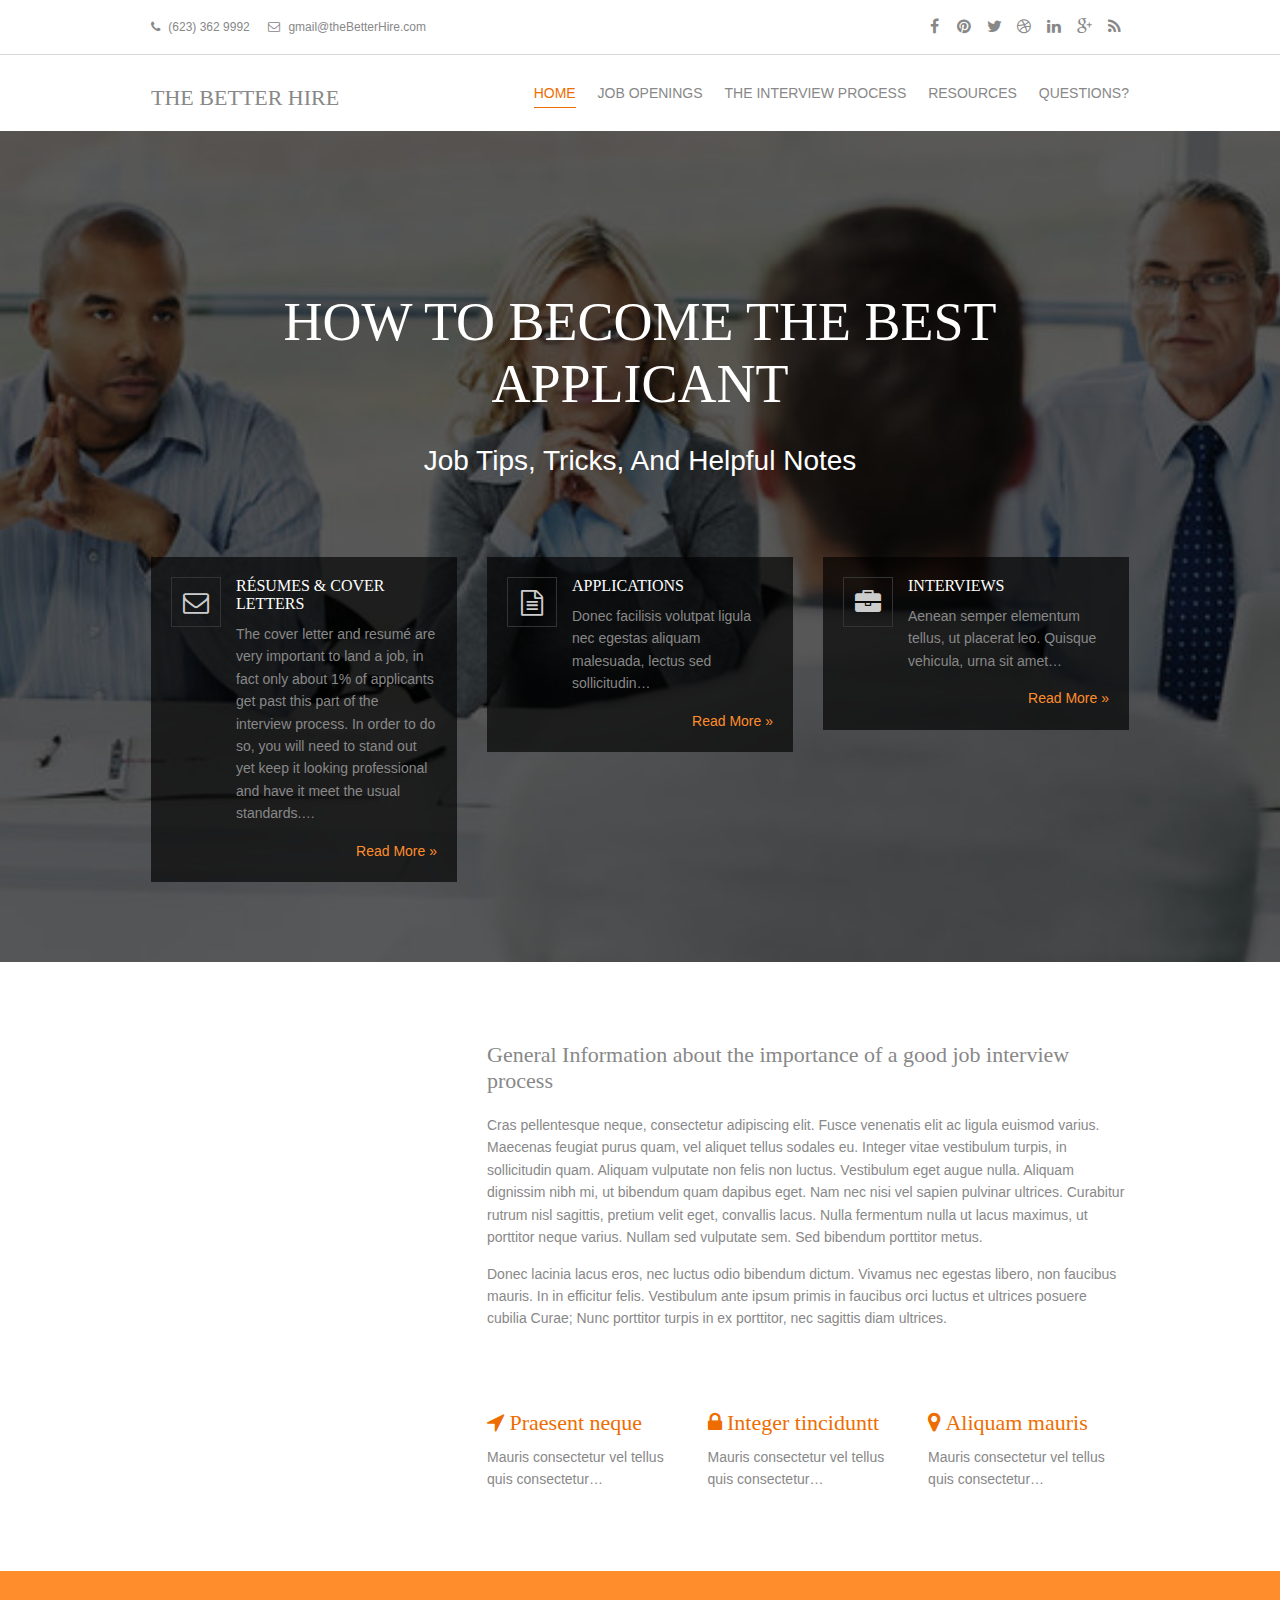
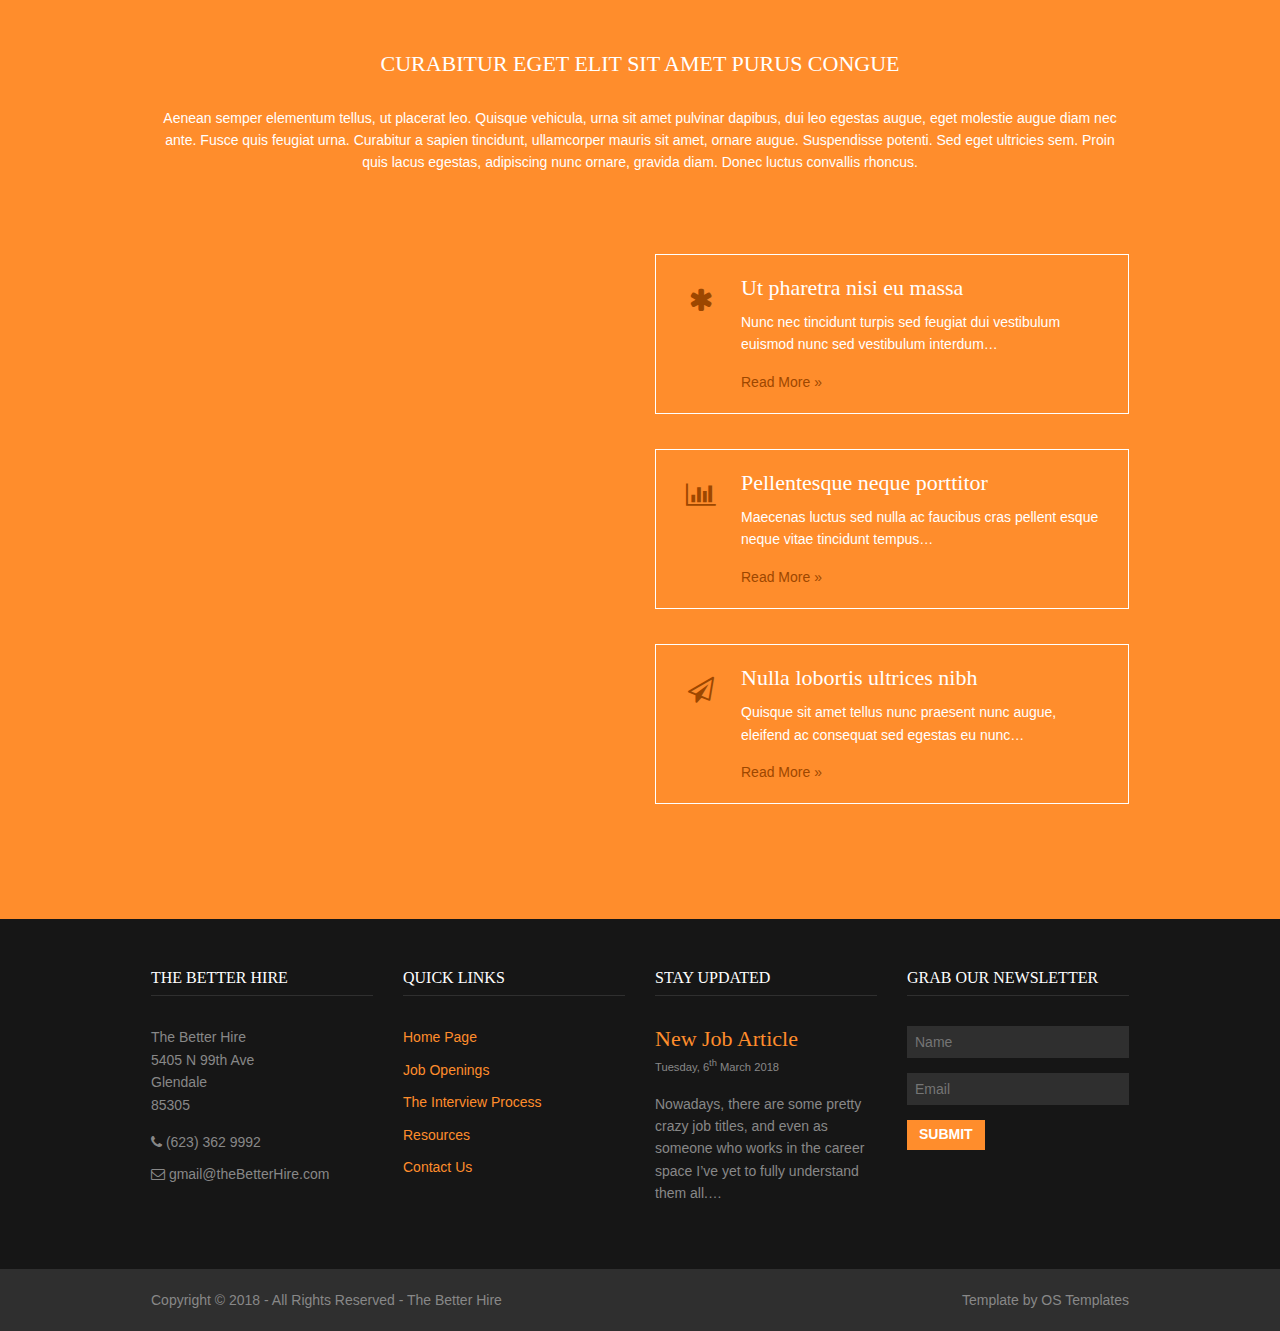
==== commit 23f602bb: "moved index.html" ====
--- a/index.html
+++ b/index.html
@@ -11,7 +11,7 @@
 -->
 <html>
 <head>
-<title>The Better Hire | Pages | Interview Process</title>
+<title>The Better Hire</title>
 <meta charset="utf-8">
 <meta name="viewport" content="width=device-width, initial-scale=1.0, maximum-scale=1.0, user-scalable=no">
 <link href="../layout/styles/layout.css" rel="stylesheet" type="text/css" media="all">
@@ -54,11 +54,11 @@
     </div>
     <nav id="mainav" class="fl_right">
       <ul class="clear">
-        <li><a href="index.html">Home</a></li>
-        <li><a href="jobOpenings.html">Job Openings</a></li>
-        <li class="active"><a href="interviewProcess.html">The Interview Process</a></li>
-        <li><a href="resources.html">Resources</a></li>
-        <li><a href ="questions.html">Questions?</a></li>
+        <li class="active"><a href="index.html">Home</a></li>
+        <li><a href="/pages/jobOpenings.html">Job Openings</a></li>
+        <li><a href="/pages/interviewProcess.html">The Interview Process</a></li>
+        <li><a href="/pages/resources.html">Resources</a></li>
+        <li><a href ="/pages/questions.html">Questions?</a></li>
       </ul>
     </nav>
     <!-- ################################################################################################ -->
@@ -67,17 +67,40 @@
 <!-- ################################################################################################ -->
 <!-- ################################################################################################ -->
 <!-- ################################################################################################ -->
-<div class="wrapper row2 bgded" style="background-image:url('../images/demo/backgrounds/01.png');">
+<div class="wrapper row2 bgded" style="background-image:url('../images/job interview1.jpg');">
   <div class="overlay">
-    <div id="breadcrumb" class="clear">
+    <section id="pageintro" class="clear">
       <!-- ################################################################################################ -->
-      <ul>
-        <li><a href="index.html">Home</a></li>
-        <li><a href="interviewProcess.html">The Interview Process</a></li>
-        <li><a href="interviewProcess.html">The Interview Process</a></li>
+      <div class="center btmspace-80">
+        <h2 class="heading xxl uppercase btmspace-30">How to become the best applicant</h2>
+        <p class="xl nospace capitalise">Job tips, tricks, and helpful notes</p>
+      </div>
+      <ul class="nospace group services">
+        <li class="one_third first">
+          <article class="overlay"><a href="#"><i class="fa fa-envelope-o"></i></a>
+            <h6 class="heading">Résumes & Cover Letters</h6>
+            <p>The cover letter and resumé are very important to land a job, in fact only about 1% of applicants get past this part of the interview process.
+              In order to do so, you will need to stand out yet keep it looking professional and have it meet the usual standards.&hellip;</p>
+            <footer><a href="#">Read More &raquo;</a></footer>
+          </article>
+        </li>
+        <li class="one_third">
+          <article class="overlay"><a href="#"><i class="fa fa-file-text-o"></i></a>
+            <h6 class="heading">Applications</h6>
+            <p>Donec facilisis volutpat ligula nec egestas aliquam malesuada, lectus sed sollicitudin&hellip;</p>
+            <footer><a href="#">Read More &raquo;</a></footer>
+          </article>
+        </li>
+        <li class="one_third">
+          <article class="overlay"><a href="#"><i class="fa fa-briefcase"></i></a>
+            <h6 class="heading">Interviews</h6>
+            <p>Aenean semper elementum tellus, ut placerat leo. Quisque vehicula, urna sit amet&hellip;</p>
+            <footer><a href="#">Read More &raquo;</a></footer>
+          </article>
+        </li>
       </ul>
       <!-- ################################################################################################ -->
-    </div>
+    </section>
   </div>
 </div>
 <!-- ################################################################################################ -->
@@ -87,182 +110,74 @@
   <main class="container clear">
     <!-- main body -->
     <!-- ################################################################################################ -->
-    <div class="sidebar one_quarter first">
-      <!-- ################################################################################################ -->
-      <h6>Navigation</h6>
-      <nav class="sdb_holder">
-        <ul>
-          <li><a href="#process">Understanding the interview process</a></li>
-          <li><a href="#prepSelf">Preparing yourself for the job</a></li>
-            <ul>
-              <li><a href="#media">Professionalizing your media</a></li>
-            </ul>
-
-          <li><a href="#search">Finding your desired job</a></li>
-            <ul>
-              <li><a href="#company">Familiarizing yourself with the company</a></li>
-            </ul>
-          <li><a href="#prepRC">Preparing resumé & cover letter</a></li>
-            <ul>
-              <li><a href="#resume">Resumé</a></li>
-              <li><a href="#coverLetter">Cover Letter</a></li>
-            </ul>
-          <li><a href="#application">Completing applications</a></li>
-          <li><a href="#interviewPrep">Interview preparation</a></li>
-          <ul>
-            <li><a href="#">Knowing your stuff</a></li>
-            <li><a href="#">Asking questions</a></li>
-            <li><a href="#">Behavior</a></li>
-            <li><a href="#">Follow up</a></li>
-          </ul>
+    <div class="group">
+      <div class="one_third first"><img src="images/demo/460x700.png" alt=""></div>
+      <div class="two_third">
+        <h2 class="heading">General Information about the importance of a good job interview process</h2>
+        <p>Cras pellentesque neque, consectetur adipiscing elit. Fusce venenatis elit ac ligula euismod varius. Maecenas feugiat purus quam, vel aliquet tellus sodales eu. Integer vitae vestibulum turpis, in sollicitudin quam. Aliquam vulputate non felis non luctus. Vestibulum eget augue nulla. Aliquam dignissim nibh mi, ut bibendum quam dapibus eget. Nam nec nisi vel sapien pulvinar ultrices. Curabitur rutrum nisl sagittis, pretium velit eget, convallis lacus. Nulla fermentum nulla ut lacus maximus, ut porttitor neque varius. Nullam sed vulputate sem. Sed bibendum porttitor metus.</p>
+        <p class="btmspace-80">Donec lacinia lacus eros, nec luctus odio bibendum dictum. Vivamus nec egestas libero, non faucibus mauris. In in efficitur felis. Vestibulum ante ipsum primis in faucibus orci luctus et ultrices posuere cubilia Curae; Nunc porttitor turpis in ex porttitor, nec sagittis diam ultrices.</p>
+        <ul class="nospace group">
+          <li class="one_third first">
+            <h6 class="nospace btmspace-10"><a href="#"><i class="fa fa-location-arrow"></i> Praesent neque</a></h6>
+            <p class="nospace">Mauris consectetur vel tellus quis consectetur&hellip;</p>
+          </li>
+          <li class="one_third">
+            <h6 class="nospace btmspace-10"><a href="#"><i class="fa fa-lock"></i> Integer tinciduntt</a></h6>
+            <p class="nospace">Mauris consectetur vel tellus quis consectetur&hellip;</p>
+          </li>
+          <li class="one_third last">
+            <h6 class="nospace btmspace-10"><a href="#"><i class="fa fa-map-marker"></i> Aliquam mauris</a></h6>
+            <p class="nospace">Mauris consectetur vel tellus quis consectetur&hellip;</p>
+          </li>
         </ul>
-      </nav>
-      <!-- ################################################################################################ -->
-    </div>
-    <!-- ################################################################################################ -->
-    <!-- ################################################################################################ -->
-    <div class="content three_quarter">
-      <!-- ################################################################################################ -->
-      <h1><a name="process">Understanding the Interview Process</a></h1>
-      <img class="imgr borderedbox inspace-5" src="../images/demo/imgr.gif" alt="">
-      <p>During this stage of finding employment, you are set to present your best self and prove you're worthy of the postiion. You must be dressed accordingly to give an exceptional first impression. Remember to be respectful and use proper grammer when speaking since you are being compared to the other applicants you must find a way to stand out!</p>
-
-      <h1><a name="search">Finding Your Desired Job</a></h1>
-      <img class="imgr borderedbox inspace-5" src="../images/demo/imgr.gif" alt="">
-      <p><strong>The internet is your friend!</strong> Think of the career path you would like to explore and search online for listings.</p>
-      <p>Online listings:
-        <ul>
-          <li><a href="#">Indeed.com</a></li>
-        </ul>
-          et curabitur condis lorem loborttis leo. Ipsumcommodo libero nunc at in velis tincidunt pellentum tincidunt vel lorem.</p>
-      <img class="imgl borderedbox inspace-5" src="../images/demo/imgl.gif" alt="">
-      <p>This is a W3C compliant free website template from <a href="http://www.os-templates.com/" title="Free Website Templates">OS Templates</a>. For full terms of use of this template please read our <a href="http://www.os-templates.com/template-terms">website template licence</a>.</p>
-      <p>You can use and modify the template for both personal and commercial use. You must keep all copyright information and credit links in the template and associated files. For more website templates visit our <a href="http://www.os-templates.com/">free website templates</a> section.</p>
-      <p>Portortornec condimenterdum eget consectetuer condis consequam pretium pellus sed mauris enim. Puruselit mauris nulla hendimentesque elit semper nam a sapien urna sempus.</p>
-
-      <h1><a name="prepSelf">Preparing Yourself for the Job</a></h1>
-      <img class="imgr borderedbox inspace-5" src="../images/demo/imgr.gif" alt="">
-      <p>This is detailing how to dress formally, some interviews call for business casual attire, but unless stated otherwise, assume you must dress professionally. It is best to be overdressed than underdressed.</p>
-      <p>Even when working on a budget, one can find great items to assemble a clean, appropriate look. You can find <a href="https://www.moneyunder30.com/work-wardrobe-on-a-budget-9668">tips for how to spend your money wisely</a>. Men are expected to wear a standard suit in a <strong>solid color</strong>- such as black, grey or navy - with little to no jewelry and a neat hairstyle. Let the employer know you can take care of yourself well, so you can apply that in whatever way to your job. </p>
-      <img class="imgl borderedbox inspace-5" src="../images/demo/imgl.gif" alt="">
-      <p>Women have many more options when it comes to professional dress, but the key is to make sure the colors match. For reference, use the color wheel to find complimentary colors. Women have the option of suits, as well as skirts paired with a blouse, or conservative dress.</p>
-
-      <h1><a name="media">Professionalizing Your Media</a></h1>
-      <img class="imgr borderedbox inspace-5" src="../images/demo/imgr.gif" alt="">
-      <p>Go through your public social media accounts and get rid of posts which may portray you in a negative light. Your potential employer will likely do a background check to see what kind of person you are outside of the office and the best way to do so that many others have implemented is searching through private social media accounts.</p>
-      <p>Stay clear of:</p>
-      <ul>
-        <li>Profanity</li>
-        <li>Scandalous pictures</li>
-        <li>Hateful comments on other's posts</li>
-      </ul>
-      <img class="imgl borderedbox inspace-5" src="../images/demo/imgl.gif" alt="">
-      <p>You are working to portray your business side, but as long as you work for someone, you are a representation of the company, even if you don't realize it.</p>
-      <p>Especially be careful posting <strong>about</strong> your work as your boss may stumble upon it and see your true feelings. If you have any griefs with your job, keep them off the internet where nothing disappears completely.</p>
-      <p>On the other hand, you can show your interests on your online persona and emphasize your skills with pictures,etc.</p>
-
-      <h1><a name="company">Familiarizing Yourself with the Company</a></h1>
-      <img class="imgr borderedbox inspace-5" src="../images/demo/imgr.gif" alt="">
-      <p>Before going into the interview, make sure you know atleast a basic background on the company to display commitment.</p>
-      <p>Finding out:</p>
-      <ul>
-        <li>The founding of the company</li>
-        <li>The purpose</li>
-        <li>The services they offer, if applicable</li>
-      </ul>
-      <img class="imgl borderedbox inspace-5" src="../images/demo/imgl.gif" alt="">
-      <p>Will help in that you can adapt your speaking points to comment on what <strong>you</strong> can do for <strong>them</strong>.</p>
-      <p>You can use and modify the template for both personal and commercial use. You must keep all copyright information and credit links in the template and associated files. For more website templates visit our <a href="http://www.os-templates.com/">free website templates</a> section.</p>
-      <p>Portortornec condimenterdum eget consectetuer condis consequam pretium pellus sed mauris enim. Puruselit mauris nulla hendimentesque elit semper nam a sapien urna sempus.</p>
-
-      <h1><a name="prepRC">Preparing Resumé & Cover Letter</a></h1>
-      <img class="imgr borderedbox inspace-5" src="../images/demo/imgr.gif" alt="">
-      <p>Aliquatjusto quisque nam consequat doloreet vest orna partur scetur portortis nam. Metadipiscing eget facilis elit sagittis felisi eger id justo maurisus convallicitur.</p>
-      <p>Dapiensociis <a href="#">temper donec auctortortis cumsan</a> et curabitur condis lorem loborttis leo. Ipsumcommodo libero nunc at in velis tincidunt pellentum tincidunt vel lorem.</p>
-      <img class="imgl borderedbox inspace-5" src="../images/demo/imgl.gif" alt="">
-      <p>This is a W3C compliant free website template from <a href="http://www.os-templates.com/" title="Free Website Templates">OS Templates</a>. For full terms of use of this template please read our <a href="http://www.os-templates.com/template-terms">website template licence</a>.</p>
-      <p>You can use and modify the template for both personal and commercial use. You must keep all copyright information and credit links in the template and associated files. For more website templates visit our <a href="http://www.os-templates.com/">free website templates</a> section.</p>
-      <p>Portortornec condimenterdum eget consectetuer condis consequam pretium pellus sed mauris enim. Puruselit mauris nulla hendimentesque elit semper nam a sapien urna sempus.</p>
-
-      <h1><a name="resume">Resumé</a></h1>
-      <img class="imgr borderedbox inspace-5" src="../images/demo/imgr.gif" alt="">
-      <p>Aliquatjusto quisque nam consequat doloreet vest orna partur scetur portortis nam. Metadipiscing eget facilis elit sagittis felisi eger id justo maurisus convallicitur.</p>
-      <p>Dapiensociis <a href="#">temper donec auctortortis cumsan</a> et curabitur condis lorem loborttis leo. Ipsumcommodo libero nunc at in velis tincidunt pellentum tincidunt vel lorem.</p>
-      <img class="imgl borderedbox inspace-5" src="../images/demo/imgl.gif" alt="">
-      <p>This is a W3C compliant free website template from <a href="http://www.os-templates.com/" title="Free Website Templates">OS Templates</a>. For full terms of use of this template please read our <a href="http://www.os-templates.com/template-terms">website template licence</a>.</p>
-      <p>You can use and modify the template for both personal and commercial use. You must keep all copyright information and credit links in the template and associated files. For more website templates visit our <a href="http://www.os-templates.com/">free website templates</a> section.</p>
-      <p>Portortornec condimenterdum eget consectetuer condis consequam pretium pellus sed mauris enim. Puruselit mauris nulla hendimentesque elit semper nam a sapien urna sempus.</p>
-
-      <h1><a name="coverLetter">Cover Letter</a></h1>
-      <img class="imgr borderedbox inspace-5" src="../images/demo/imgr.gif" alt="">
-      <p>Aliquatjusto quisque nam consequat doloreet vest orna partur scetur portortis nam. Metadipiscing eget facilis elit sagittis felisi eger id justo maurisus convallicitur.</p>
-      <p>Dapiensociis <a href="#">temper donec auctortortis cumsan</a> et curabitur condis lorem loborttis leo. Ipsumcommodo libero nunc at in velis tincidunt pellentum tincidunt vel lorem.</p>
-      <img class="imgl borderedbox inspace-5" src="../images/demo/imgl.gif" alt="">
-      <p>This is a W3C compliant free website template from <a href="http://www.os-templates.com/" title="Free Website Templates">OS Templates</a>. For full terms of use of this template please read our <a href="http://www.os-templates.com/template-terms">website template licence</a>.</p>
-      <p>You can use and modify the template for both personal and commercial use. You must keep all copyright information and credit links in the template and associated files. For more website templates visit our <a href="http://www.os-templates.com/">free website templates</a> section.</p>
-      <p>Portortornec condimenterdum eget consectetuer condis consequam pretium pellus sed mauris enim. Puruselit mauris nulla hendimentesque elit semper nam a sapien urna sempus.</p>
-
-      <h1><a name="application">Completing Applications</a></h1>
-      <img class="imgr borderedbox inspace-5" src="../images/demo/imgr.gif" alt="">
-      <p>Aliquatjusto quisque nam consequat doloreet vest orna partur scetur portortis nam. Metadipiscing eget facilis elit sagittis felisi eger id justo maurisus convallicitur.</p>
-      <p>Dapiensociis <a href="#">temper donec auctortortis cumsan</a> et curabitur condis lorem loborttis leo. Ipsumcommodo libero nunc at in velis tincidunt pellentum tincidunt vel lorem.</p>
-      <img class="imgl borderedbox inspace-5" src="../images/demo/imgl.gif" alt="">
-      <p>This is a W3C compliant free website template from <a href="http://www.os-templates.com/" title="Free Website Templates">OS Templates</a>. For full terms of use of this template please read our <a href="http://www.os-templates.com/template-terms">website template licence</a>.</p>
-      <p>You can use and modify the template for both personal and commercial use. You must keep all copyright information and credit links in the template and associated files. For more website templates visit our <a href="http://www.os-templates.com/">free website templates</a> section.</p>
-      <p>Portortornec condimenterdum eget consectetuer condis consequam pretium pellus sed mauris enim. Puruselit mauris nulla hendimentesque elit semper nam a sapien urna sempus.</p>
-
-      <h1><a name="interviewPrep">Interview Preparation</a></h1>
-      <img class="imgr borderedbox inspace-5" src="../images/demo/imgr.gif" alt="">
-      <p>Aliquatjusto quisque nam consequat doloreet vest orna partur scetur portortis nam. Metadipiscing eget facilis elit sagittis felisi eger id justo maurisus convallicitur.</p>
-      <p>Dapiensociis <a href="#">temper donec auctortortis cumsan</a> et curabitur condis lorem loborttis leo. Ipsumcommodo libero nunc at in velis tincidunt pellentum tincidunt vel lorem.</p>
-      <img class="imgl borderedbox inspace-5" src="../images/demo/imgl.gif" alt="">
-      <p>This is a W3C compliant free website template from <a href="http://www.os-templates.com/" title="Free Website Templates">OS Templates</a>. For full terms of use of this template please read our <a href="http://www.os-templates.com/template-terms">website template licence</a>.</p>
-      <p>You can use and modify the template for both personal and commercial use. You must keep all copyright information and credit links in the template and associated files. For more website templates visit our <a href="http://www.os-templates.com/">free website templates</a> section.</p>
-      <p>Portortornec condimenterdum eget consectetuer condis consequam pretium pellus sed mauris enim. Puruselit mauris nulla hendimentesque elit semper nam a sapien urna sempus.</p>
-
-      <h1>Knowing Your Stuff</h1>
-      <img class="imgr borderedbox inspace-5" src="../images/demo/imgr.gif" alt="">
-      <p>Aliquatjusto quisque nam consequat doloreet vest orna partur scetur portortis nam. Metadipiscing eget facilis elit sagittis felisi eger id justo maurisus convallicitur.</p>
-      <p>Dapiensociis <a href="#">temper donec auctortortis cumsan</a> et curabitur condis lorem loborttis leo. Ipsumcommodo libero nunc at in velis tincidunt pellentum tincidunt vel lorem.</p>
-      <img class="imgl borderedbox inspace-5" src="../images/demo/imgl.gif" alt="">
-      <p>This is a W3C compliant free website template from <a href="http://www.os-templates.com/" title="Free Website Templates">OS Templates</a>. For full terms of use of this template please read our <a href="http://www.os-templates.com/template-terms">website template licence</a>.</p>
-      <p>You can use and modify the template for both personal and commercial use. You must keep all copyright information and credit links in the template and associated files. For more website templates visit our <a href="http://www.os-templates.com/">free website templates</a> section.</p>
-      <p>Portortornec condimenterdum eget consectetuer condis consequam pretium pellus sed mauris enim. Puruselit mauris nulla hendimentesque elit semper nam a sapien urna sempus.</p>
-
-      <h1>Asking Questions</h1>
-      <img class="imgr borderedbox inspace-5" src="../images/demo/imgr.gif" alt="">
-      <p>Aliquatjusto quisque nam consequat doloreet vest orna partur scetur portortis nam. Metadipiscing eget facilis elit sagittis felisi eger id justo maurisus convallicitur.</p>
-      <p>Dapiensociis <a href="#">temper donec auctortortis cumsan</a> et curabitur condis lorem loborttis leo. Ipsumcommodo libero nunc at in velis tincidunt pellentum tincidunt vel lorem.</p>
-      <img class="imgl borderedbox inspace-5" src="../images/demo/imgl.gif" alt="">
-      <p>This is a W3C compliant free website template from <a href="http://www.os-templates.com/" title="Free Website Templates">OS Templates</a>. For full terms of use of this template please read our <a href="http://www.os-templates.com/template-terms">website template licence</a>.</p>
-      <p>You can use and modify the template for both personal and commercial use. You must keep all copyright information and credit links in the template and associated files. For more website templates visit our <a href="http://www.os-templates.com/">free website templates</a> section.</p>
-      <p>Portortornec condimenterdum eget consectetuer condis consequam pretium pellus sed mauris enim. Puruselit mauris nulla hendimentesque elit semper nam a sapien urna sempus.</p>
-
-      <h1>Behavior</h1>
-      <img class="imgr borderedbox inspace-5" src="../images/demo/imgr.gif" alt="">
-      <p>Aliquatjusto quisque nam consequat doloreet vest orna partur scetur portortis nam. Metadipiscing eget facilis elit sagittis felisi eger id justo maurisus convallicitur.</p>
-      <p>Dapiensociis <a href="#">temper donec auctortortis cumsan</a> et curabitur condis lorem loborttis leo. Ipsumcommodo libero nunc at in velis tincidunt pellentum tincidunt vel lorem.</p>
-      <img class="imgl borderedbox inspace-5" src="../images/demo/imgl.gif" alt="">
-      <p>This is a W3C compliant free website template from <a href="http://www.os-templates.com/" title="Free Website Templates">OS Templates</a>. For full terms of use of this template please read our <a href="http://www.os-templates.com/template-terms">website template licence</a>.</p>
-      <p>You can use and modify the template for both personal and commercial use. You must keep all copyright information and credit links in the template and associated files. For more website templates visit our <a href="http://www.os-templates.com/">free website templates</a> section.</p>
-      <p>Portortornec condimenterdum eget consectetuer condis consequam pretium pellus sed mauris enim. Puruselit mauris nulla hendimentesque elit semper nam a sapien urna sempus.</p>
-
-      <h1>Follow Up</h1>
-      <img class="imgr borderedbox inspace-5" src="../images/demo/imgr.gif" alt="">
-      <p>Aliquatjusto quisque nam consequat doloreet vest orna partur scetur portortis nam. Metadipiscing eget facilis elit sagittis felisi eger id justo maurisus convallicitur.</p>
-      <p>Dapiensociis <a href="#">temper donec auctortortis cumsan</a> et curabitur condis lorem loborttis leo. Ipsumcommodo libero nunc at in velis tincidunt pellentum tincidunt vel lorem.</p>
-      <img class="imgl borderedbox inspace-5" src="../images/demo/imgl.gif" alt="">
-      <p>This is a W3C compliant free website template from <a href="http://www.os-templates.com/" title="Free Website Templates">OS Templates</a>. For full terms of use of this template please read our <a href="http://www.os-templates.com/template-terms">website template licence</a>.</p>
-      <p>You can use and modify the template for both personal and commercial use. You must keep all copyright information and credit links in the template and associated files. For more website templates visit our <a href="http://www.os-templates.com/">free website templates</a> section.</p>
-      <p>Portortornec condimenterdum eget consectetuer condis consequam pretium pellus sed mauris enim. Puruselit mauris nulla hendimentesque elit semper nam a sapien urna sempus.</p>
-
       </div>
-      <!-- ################################################################################################ -->
     </div>
     <!-- ################################################################################################ -->
     <!-- / main body -->
     <div class="clear"></div>
   </main>
+</div>
+<!-- ################################################################################################ -->
+<!-- ################################################################################################ -->
+<!-- ################################################################################################ -->
+<div class="wrapper row4">
+  <section id="info" class="clear">
+    <!-- ################################################################################################ -->
+    <div class="center btmspace-80">
+      <h2 class="heading uppercase btmspace-30">Curabitur eget elit sit amet purus congue</h2>
+      <p class="lrspace">Aenean semper elementum tellus, ut placerat leo. Quisque vehicula, urna sit amet pulvinar dapibus, dui leo egestas augue, eget molestie augue diam nec ante. Fusce quis feugiat urna. Curabitur a sapien tincidunt, ullamcorper mauris sit amet, ornare augue. Suspendisse potenti. Sed eget ultricies sem. Proin quis lacus egestas, adipiscing nunc ornare, gravida diam. Donec luctus convallis rhoncus.</p>
+    </div>
+    <div class="group">
+      <div class="one_half first"><img src="images/demo/600x700.png" alt=""></div>
+      <div class="one_half">
+        <ul class="nospace group services">
+          <li>
+            <article><a href="#"><i class="fa fa-asterisk"></i></a>
+              <h6 class="heading">Ut pharetra nisi eu massa</h6>
+              <p>Nunc nec tincidunt turpis sed feugiat dui vestibulum euismod nunc sed vestibulum interdum&hellip;</p>
+              <footer><a href="#">Read More &raquo;</a></footer>
+            </article>
+          </li>
+          <li>
+            <article><a href="#"><i class="fa fa-bar-chart"></i></a>
+              <h6 class="heading">Pellentesque neque porttitor</h6>
+              <p>Maecenas luctus sed nulla ac faucibus cras pellent esque neque vitae tincidunt tempus&hellip;</p>
+              <footer><a href="#">Read More &raquo;</a></footer>
+            </article>
+          </li>
+          <li>
+            <article><a href="#"><i class="fa fa-paper-plane-o"></i></a>
+              <h6 class="heading">Nulla lobortis ultrices nibh</h6>
+              <p>Quisque sit amet tellus nunc praesent nunc augue, eleifend ac consequat sed egestas eu nunc&hellip;</p>
+              <footer><a href="#">Read More &raquo;</a></footer>
+            </article>
+          </li>
+        </ul>
+      </div>
+    </div>
+    <!-- ################################################################################################ -->
+    <div class="clear"></div>
+  </section>
 </div>
 <!-- ################################################################################################ -->
 <!-- ################################################################################################ -->
@@ -331,8 +246,8 @@
 <!-- ################################################################################################ -->
 <a id="backtotop" href="#top"><i class="fa fa-chevron-up"></i></a>
 <!-- JAVASCRIPTS -->
-<script src="layout/scripts/jquery.min.js"></script>
-<script src="layout/scripts/jquery.backtotop.js"></script>
-<script src="layout/scripts/jquery.mobilemenu.js"></script>
+<script src="/layout/scripts/jquery.min.js"></script>
+<script src="/layout/scripts/jquery.backtotop.js"></script>
+<script src="/layout/scripts/jquery.mobilemenu.js"></script>
 </body>
 </html>
--- a/layout/styles/layout.css
+++ b/layout/styles/layout.css
@@ -0,0 +1,428 @@
+@charset "utf-8";
+/*
+Template Name: Viral
+Author: <a href="http://www.os-templates.com/">OS Templates</a>
+Author URI: http://www.os-templates.com/
+Licence: Free to use under our free template licence terms
+Licence URI: http://www.os-templates.com/template-terms
+File: Layout CSS
+*/
+
+@import url("fontawesome-4.3.0.min.css");
+@import url("framework.css");
+
+/* Rows
+--------------------------------------------------------------------------------------------------------------- */
+.row0{border-bottom:1px solid;}
+.row1, .row1 a{}
+.row2, .row2 a{}
+.row3, .row3 a{}
+.row4, .row4 a{}
+.row5, .row5 a{}
+.row6, .row6 a{}
+
+
+/* Top Bar
+--------------------------------------------------------------------------------------------------------------- */
+#topbar{padding:12px 0; font-size:12px;}
+
+#topbar .fl_left{margin-top:4px;}
+#topbar .fl_left .inline > li{margin-right:15px;}
+#topbar .fl_left .inline > li i{margin:0 5px 0 0; line-height:normal;}
+
+#topbar .faico li{margin:0;}
+
+
+/* Header
+--------------------------------------------------------------------------------------------------------------- */
+#header{padding:30px 0 20px;}
+
+#header #logo{}
+#header #logo h1{margin:0; padding:0; text-transform:uppercase;}
+
+
+/* PageIntro
+--------------------------------------------------------------------------------------------------------------- */
+#pageintro{padding:160px 0 80px;}
+
+#pageintro .services article{margin:0;}
+#pageintro .services .heading{font-size:16px; text-transform:uppercase;}
+#pageintro .services i{border:1px solid;}
+#pageintro .services footer{text-align:right;}
+
+
+/* Content Area
+--------------------------------------------------------------------------------------------------------------- */
+.container{padding:80px 0;}
+
+/* Content */
+.container .content{}
+
+/* Comments */
+#comments ul{margin:0 0 40px 0; padding:0; list-style:none;}
+#comments li{margin:0 0 10px 0; padding:15px;}
+#comments .avatar{float:right; margin:0 0 10px 10px; padding:3px; border:1px solid;}
+#comments address{font-weight:bold;}
+#comments time{font-size:smaller;}
+#comments .comcont{display:block; margin:0; padding:0;}
+#comments .comcont p{margin:10px 5px 10px 0; padding:0;}
+
+#comments form{display:block; width:100%;}
+#comments input, #comments textarea{width:100%; padding:10px; border:1px solid;}
+#comments textarea{overflow:auto;}
+#comments div{margin-bottom:15px;}
+#comments input[type="submit"], #comments input[type="reset"]{display:inline-block; width:auto; min-width:150px; margin:0; padding:8px 5px; cursor:pointer;}
+
+/* Sidebar */
+.container .sidebar{}
+
+.sidebar .sdb_holder{margin-bottom:50px;}
+.sidebar .sdb_holder:last-child{margin-bottom:0;}
+
+
+/* Info
+--------------------------------------------------------------------------------------------------------------- */
+#info{padding:80px 0;}
+
+#info .services article{margin-bottom:35px; border:1px solid;}
+
+
+/* Footer
+--------------------------------------------------------------------------------------------------------------- */
+#footer{padding:50px 0;}
+
+#footer .title{margin:0 0 30px 0; padding:0 0 8px 0; border-bottom:1px solid; font-size:16px; text-transform:uppercase;}
+
+#footer .linklist li{margin-bottom:10px;}
+#footer .linklist li:last-child{margin-bottom:0;}
+
+#footer .smallfont{font-size:.8rem; margin:0;}
+
+#footer input, #footer button{border:none;}
+#footer input{display:block; width:100%; padding:8px;}
+#footer button{padding:6px 12px 8px; font-weight:bold; text-transform:uppercase; cursor:pointer;}
+
+
+/* Copyright
+--------------------------------------------------------------------------------------------------------------- */
+#copyright{padding:20px 0;}
+#copyright *{margin:0; padding:0;}
+
+
+/* Transition Fade
+--------------------------------------------------------------------------------------------------------------- */
+.faico a, #mainav *, #backtotop, .services i, #info .services li,  .overlay{transition:all .3s ease-in-out;}
+
+
+/* ------------------------------------------------------------------------------------------------------------ */
+/* ------------------------------------------------------------------------------------------------------------ */
+/* ------------------------------------------------------------------------------------------------------------ */
+/* ------------------------------------------------------------------------------------------------------------ */
+/* ------------------------------------------------------------------------------------------------------------ */
+
+
+/* Navigation
+--------------------------------------------------------------------------------------------------------------- */
+nav ul, nav ol{margin:0; padding:0; list-style:none;}
+
+#mainav, #breadcrumb, .sidebar nav{line-height:normal;}
+#mainav .drop::after, #mainav li li .drop::after, #breadcrumb li:first-child::before, #breadcrumb li a::after, .sidebar nav a::after{position:absolute; font-family:"FontAwesome"; font-size:10px; line-height:10px;}
+
+/* Top Navigation */
+#mainav{}
+#mainav ul{text-transform:uppercase;}
+#mainav ul ul{z-index:9999; position:absolute; width:160px; text-align:left; text-transform:none;}
+#mainav ul ul ul{left:160px; top:0;}
+#mainav li{display:inline-block; position:relative; margin:0 18px 0 0; padding:0;}
+#mainav li:last-child{margin-right:0;}
+#mainav li li{width:100%; margin:0;}
+#mainav li a{display:block; padding:0 0 6px 0; border-bottom:1px solid;}
+#mainav li li a{border:solid; border-width:0 0 1px 0;}
+#mainav .drop{padding-left:10px;}
+#mainav li li a, #mainav li li .drop{display:block; margin:0; padding:10px 15px;}
+#mainav .drop:after, #mainav li li .drop:after{content:"\f0d7";}
+#mainav .drop:after{top:5px; left:0;}
+#mainav li li .drop:after{top:15px; left:5px;}
+#mainav ul ul{visibility:hidden; opacity:0;}
+#mainav ul li:hover > ul{visibility:visible; opacity:1;}
+
+#mainav form{display:none; margin:0; padding:0;}
+#mainav form select, #mainav form select option{display:block; cursor:pointer; outline:none;}
+#mainav form select{width:100%; padding:5px; border:1px solid;}
+#mainav form select option{margin:5px; padding:0; border:none;}
+
+/* Breadcrumb */
+#breadcrumb{padding:50px 0;}
+#breadcrumb ul{margin:0; padding:0; list-style:none;}
+#breadcrumb li{display:inline-block; position:relative; margin:0 6px 0 0; padding:0; font-size:12px;}
+#breadcrumb li:first-child{padding-left:15px;}
+#breadcrumb li:first-child::before{top:3px; left:0; content:"\f015"}
+#breadcrumb li:last-child{display:block; margin:10px 0 0 0; padding:0; text-transform:capitalize; font-size:1.6rem;}
+#breadcrumb li a{position:relative; margin:0; padding:0 12px 0 0;}
+#breadcrumb li a::after{top:3px; right:0; content:"\f101";}
+#breadcrumb li:last-child a{padding:0;}
+#breadcrumb li:last-child a::after{display:none;}
+
+/* Sidebar Navigation */
+.sidebar nav{display:block; width:100%;}
+.sidebar nav li{margin:0 0 3px 0; padding:0;}
+.sidebar nav a{display:block; position:relative; margin:0; padding:5px 10px 5px 15px; text-decoration:none; border:solid; border-width:0 0 1px 0;}
+.sidebar nav a::after{top:9px; left:5px; content:"\f101";}
+.sidebar nav ul ul a{padding-left:35px;}
+.sidebar nav ul ul a::after{left:25px;}
+.sidebar nav ul ul ul a{padding-left:55px;}
+.sidebar nav ul ul ul a::after{left:45px;}
+
+/* Pagination */
+.pagination{display:block; width:100%; text-align:center; clear:both;}
+.pagination li{display:inline-block; margin:0 2px 0 0;}
+.pagination li:last-child{margin-right:0;}
+.pagination a, .pagination strong{display:block; padding:8px 11px; border:1px solid; background-clip:padding-box; font-weight:normal;}
+
+/* Back to Top */
+#backtotop{z-index:999; display:inline-block; position:fixed; visibility:hidden; bottom:20px; right:20px; width:36px; height:36px; line-height:36px; font-size:16px; text-align:center; opacity:.2;}
+#backtotop i{display:block; width:100%; height:100%; line-height:inherit;}
+#backtotop.visible{visibility:visible; opacity:.5;}
+#backtotop:hover{opacity:1;}
+
+
+/* Tables
+--------------------------------------------------------------------------------------------------------------- */
+table, th, td{border:1px solid; border-collapse:collapse; vertical-align:top;}
+table, th{table-layout:auto;}
+table{width:100%; margin-bottom:15px;}
+th, td{padding:5px 8px;}
+td{border-width:0 1px;}
+
+
+/* Gallery
+--------------------------------------------------------------------------------------------------------------- */
+#gallery{display:block; width:100%; margin-bottom:50px;}
+#gallery figure figcaption{display:block; width:100%; clear:both;}
+#gallery li{margin-bottom:30px;}
+
+
+/* Font Awesome Social Icons
+--------------------------------------------------------------------------------------------------------------- */
+.faico{margin:0; padding:0; list-style:none;}
+.faico li{display:inline-block; float:left; margin:0 2px 0 0; padding:0; line-height:normal;}
+.faico li:last-child{margin-right:0;}
+
+.faico a{display:inline-block; width:30px; height:30px; line-height:30px; font-size:16px; text-align:center;}
+.faico a{color:#FFFFFF; background-color:#F3F3F3;}
+
+.faicon-dribble:hover{background-color:#EA4C89;}
+.faicon-facebook:hover{background-color:#3B5998;}
+.faicon-google-plus:hover{background-color:#DB4A39;}
+.faicon-linkedin:hover{background-color:#0E76A8;}
+.faicon-pinterest:hover{background-color:#C8232C;}
+.faicon-rss:hover{background-color:#EE802F;}
+.faicon-twitter:hover{background-color:#00ACEE;}
+
+
+/* ------------------------------------------------------------------------------------------------------------ */
+/* ------------------------------------------------------------------------------------------------------------ */
+/* ------------------------------------------------------------------------------------------------------------ */
+/* ------------------------------------------------------------------------------------------------------------ */
+/* ------------------------------------------------------------------------------------------------------------ */
+
+
+/* Colours
+--------------------------------------------------------------------------------------------------------------- */
+body{color:#888888; background-color:#2E2E2E;}
+a{color:#FF8D2C;}
+hr, .borderedbox{border-color:#D7D7D7;}
+label span{color:#FF0000; background-color:inherit;}
+.overlay{color:inherit; background-color:rgba(0,0,0,.65);}
+
+
+/* Rows */
+.row0, .row0 a{color:#888888; background-color:#FFFFFF;}
+.row0{border-color:#D7D7D7;}
+.row1, .row1 a{color:#888888; background-color:#FFFFFF;}
+.row2{color:#FFFFFF; background-color:#161616;}
+.row3{color:#888888; background-color:#FFFFFF;}
+.row3 a{color:#EE6D00;}/* Darker Orange */
+.row4{color:#FFFFFF; background-color:#FF8D2C;}
+.row4 a{color:#9D4700;}/* Darker Orange */
+.row5{color:#888888; background-color:#161616;}
+.row6, .row6 a{color:#888888; background-color:#2F2F2F;}
+
+
+/* Top Bar */
+#topbar .faico a{color:inherit;}
+#topbar .faico a:hover{color:#FFFFFF;}
+
+
+/* PageIntro */
+#pageintro .services .heading{color:#FFFFFF;}
+#pageintro .services p{color:#888888;}
+#pageintro .services a i{color:#CCCCCC; border-color:#333333;}
+#pageintro .services li:hover a i{color:#FFFFFF; background-color:#FF8D2C; border-color:#FF8D2C;}
+#pageintro .services li:hover .overlay{background-color:rgba(0,0,0,1);}
+
+
+/* Info */
+#info .services article{border-color:#FFFFFF;}
+#info .services li:hover{color:#888888; background-color:#FFFFFF;}
+#info .services li:hover article{border-color:#9D4700;}
+#info .services li:hover a{color:#FF8D2C;}
+#info .services li:hover a i{color:#FFFFFF; background-color:#FF8D2C;}
+
+
+/* Footer */
+#footer .title{color:#FFFFFF; border-color:#2F2F2F;}
+#footer input{color:#FFFFFF; background-color:#2F2F2F;}
+#footer button{color:#FFFFFF; background-color:#FF8D2C;}
+
+
+/* Navigation */
+#mainav li a{color:inherit; border-color:transparent;}
+#mainav .active a{border-color:#EE6D00;}
+#mainav .active a, #mainav a:hover, #mainav li:hover > a{color:#EE6D00; background-color:inherit;}
+#mainav li li a, #mainav .active li a{color:#FFFFFF; background-color:rgba(0,0,0,.6); border-color:rgba(0,0,0,.6);}
+#mainav li li:hover > a, #mainav .active .active > a{color:#FFFFFF; background-color:#FF8D2C;}
+#mainav form select{border-color:#D7D7D7;}
+
+#breadcrumb li, #breadcrumb a{color:#888888; background-color:inherit;}
+#breadcrumb li:last-child a{color:#FFFFFF;}
+
+.container .sidebar nav a{color:inherit; border-color:#D7D7D7;}
+.container .sidebar nav a:hover{color:#FF8D2C;}
+
+.pagination a, .pagination strong{border-color:#D7D7D7;}
+.pagination .current *{color:#FFFFFF; background-color:#FF8D2C;}
+
+#backtotop{color:#FFFFFF; background-color:#EE6D00;}
+
+
+/* Tables + Comments */
+table, th, td, #comments .avatar, #comments input, #comments textarea{border-color:#D7D7D7;}
+th{color:#FFFFFF; background-color:#373737;}
+tr, #comments li, #comments input[type="submit"], #comments input[type="reset"]{color:inherit; background-color:#FBFBFB;}
+tr:nth-child(even), #comments li:nth-child(even){color:inherit; background-color:#F7F7F7;}
+table a, #comments a{background-color:inherit;}
+
+
+/* ------------------------------------------------------------------------------------------------------------ */
+/* ------------------------------------------------------------------------------------------------------------ */
+/* ------------------------------------------------------------------------------------------------------------ */
+/* ------------------------------------------------------------------------------------------------------------ */
+/* ------------------------------------------------------------------------------------------------------------ */
+
+
+/* Media Queries
+--------------------------------------------------------------------------------------------------------------- */
+@-ms-viewport{width:device-width;}
+
+
+/* Smartphone + Tablet
+--------------------------------------------------------------------------------------------------------------- */
+@media screen and (min-width:180px) and (max-width:750px) {
+	.imgl, .imgr{display:inline-block; float:none; margin:0 0 10px 0;}
+	.fl_left, .fl_right{display:block; float:none;}
+	.one_half, .one_third, .two_third, .one_quarter, .two_quarter, .three_quarter{display:block; float:none; width:auto; margin:0 0 30px 0; padding:0;}
+
+	.last{margin-bottom:0;}
+
+	#topbar{text-align:center;}
+	#topbar .inline{margin-bottom:15px;}
+	#topbar .faico li{float:none;}
+
+	#header #logo{text-align:center; margin-bottom:15px;}
+
+	#pageintro{padding:140px 0 50px;}
+	.container{padding-bottom:50px;}
+	#info{padding-bottom:50px;}
+	#footer{padding-bottom:20px;}
+}
+
+@media screen and (min-width:180px) and (max-width:900px) {
+	#topbar, #header, #pageintro, #breadcrumb, .container, #info, #footer, #copyright{max-width:90%;}
+
+	#topbar{}
+
+	#header{}
+
+	#pageintro{}
+
+	#mainav{}
+	#mainav ul{display:none;}
+	#mainav form{display:block;}
+
+	#breadcrumb{}
+
+	.container{}
+	#comments input[type="reset"]{margin-top:10px;}
+	.pagination li{display:inline-block; margin:0 5px 5px 0;}
+
+	#info{}
+
+	#footer{}
+
+	#copyright{}
+	#copyright p:first-of-type{margin-bottom:10px;}
+}
+
+
+/* Max Wrapper Width - Laptop, Desktop etc.
+--------------------------------------------------------------------------------------------------------------- */
+@media screen and (min-width:978px) {
+	#topbar, #header, #pageintro, #breadcrumb, .container, #info, #footer, #copyright{max-width:978px;}
+}
+
+
+/* Other
+--------------------------------------------------------------------------------------------------------------- */
+@media screen and (max-width:650px) {
+	.scrollable{display:block; width:100%; margin:0 0 30px 0; padding:0 0 15px 0; overflow:auto; overflow-x:scroll;}
+	.scrollable table{margin:0; padding:0; white-space:nowrap;}
+
+	.xxl{font-size:40px;}
+}
+
+.imgText {
+	text-align: center;
+}
+.resourceimgs {
+	vertical-align: middle;
+	margin: auto;
+	height: 250px;
+	width: 250px;
+}
+
+#utw {
+	vertical-align: middle;
+	margin: auto;
+	height: 170px;
+	width: 250px;
+	margin-top: 40px;
+	margin-bottom: 40px;
+}
+
+#rcc {
+	vertical-align: middle;
+	margin: auto;
+	height: 100px;
+	width: 250px;
+	margin-top: 75px;
+	margin-bottom: 75px;
+}
+
+#cvl {
+	vertical-align: middle;
+	margin: auto;
+	height: 130px;
+	width: 250px;
+	margin-top: 60px;
+	margin-bottom: 60px;
+}
+
+#dte {
+	vertical-align: middle;
+	margin: auto;
+	height: 120px;
+	width: 250px;
+	margin-top: 65px;
+	margin-bottom: 65px;
+}
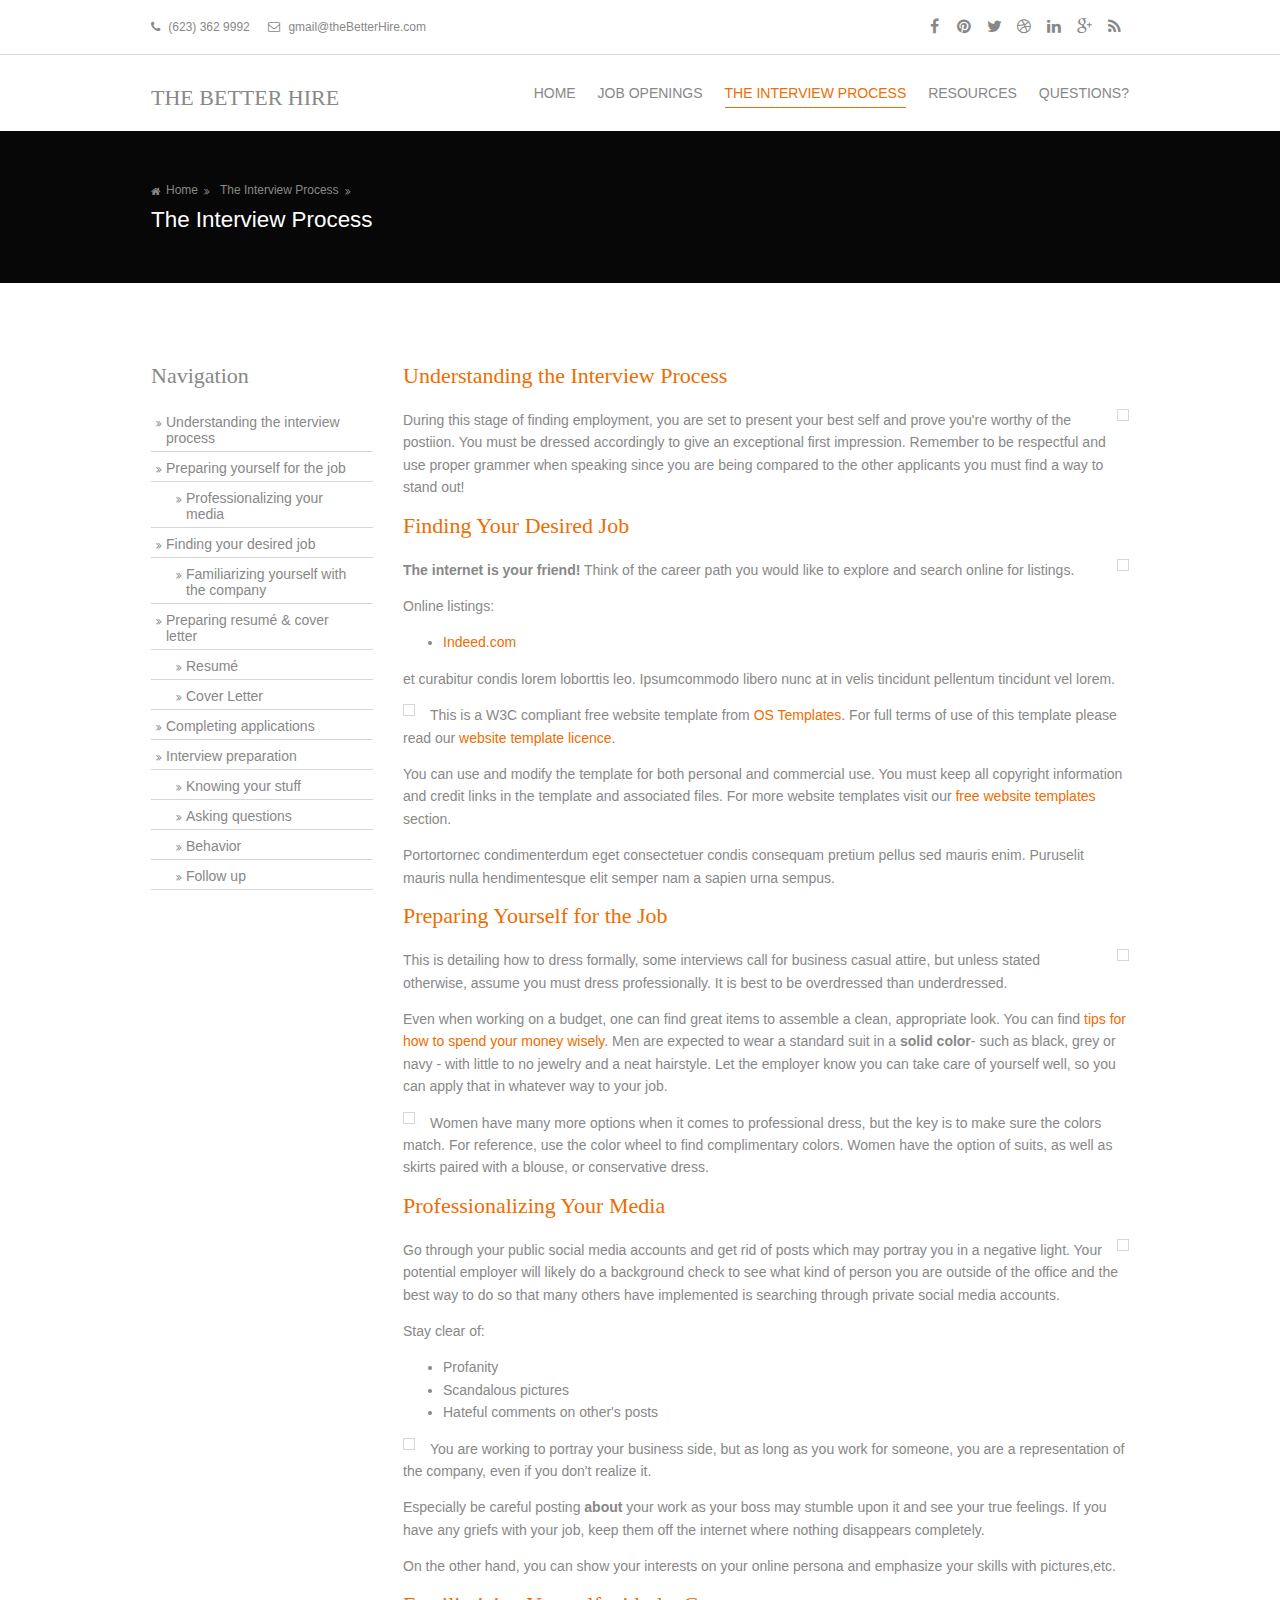
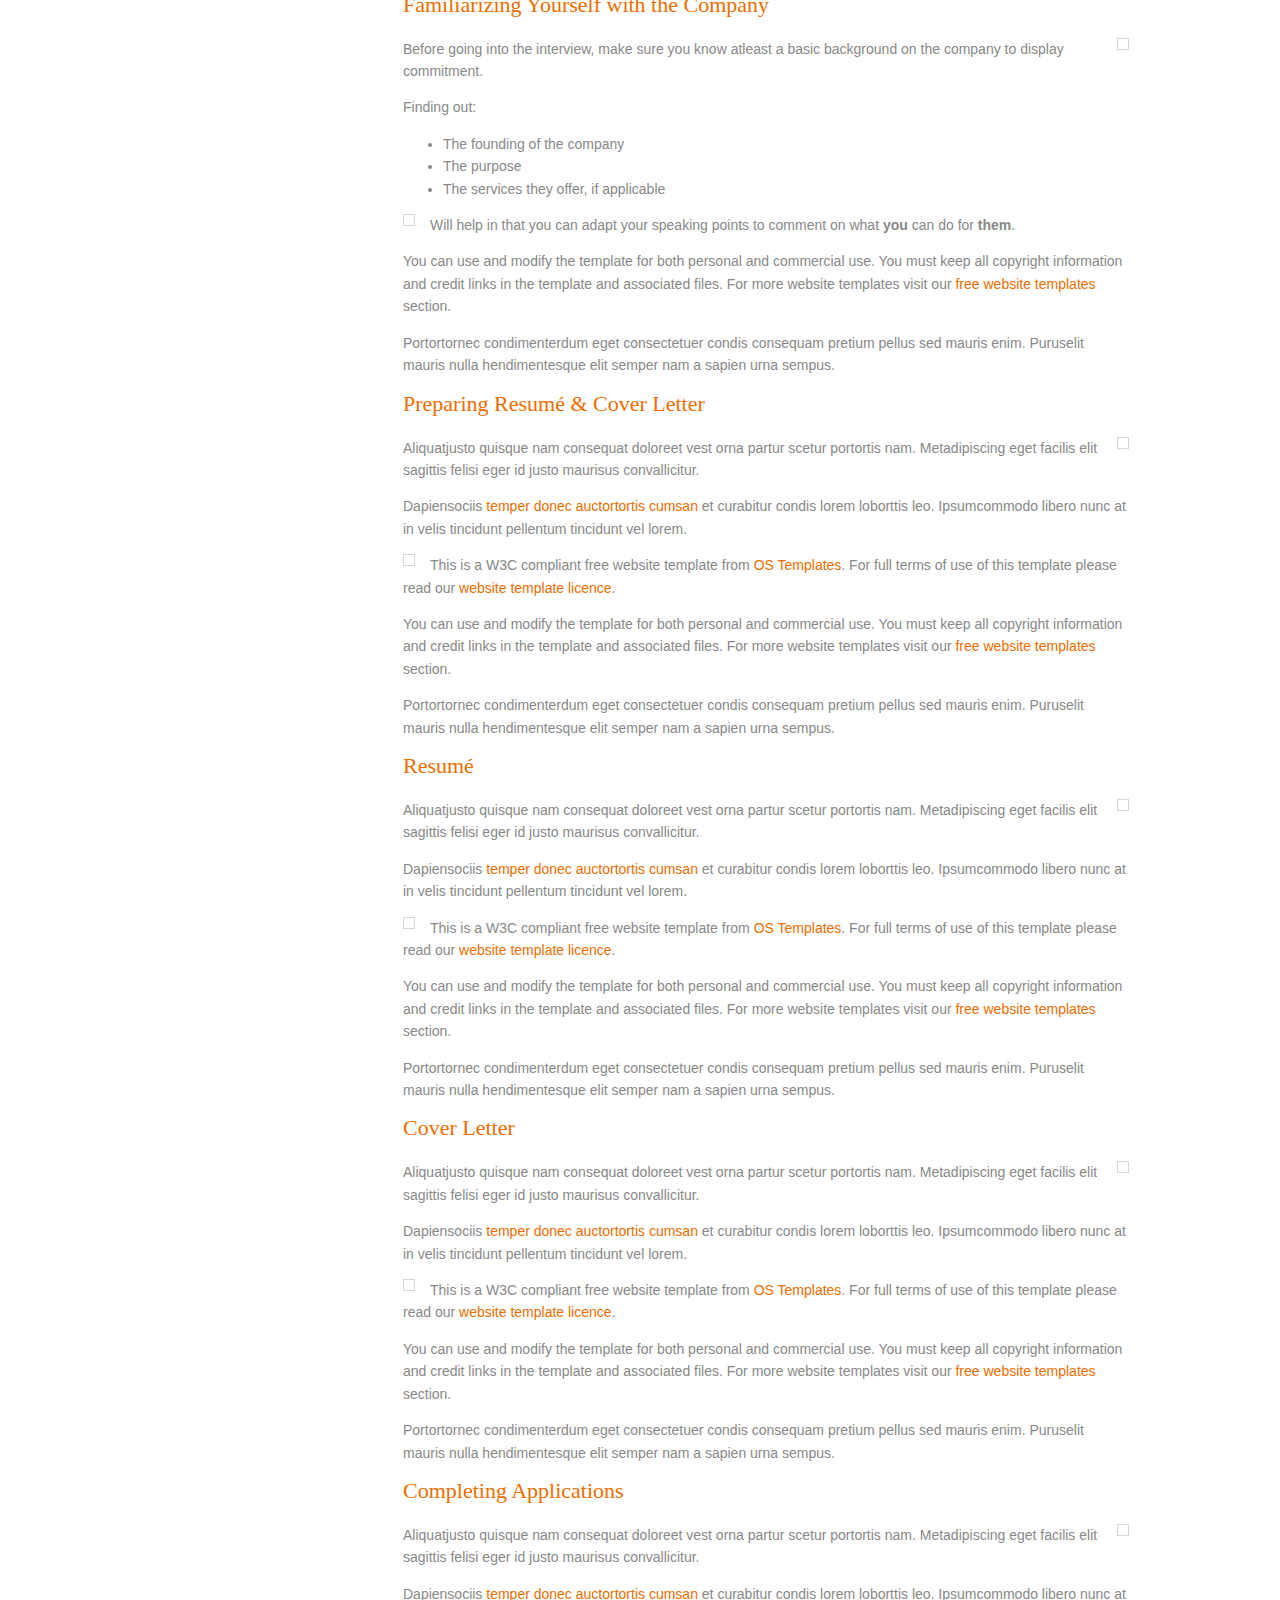
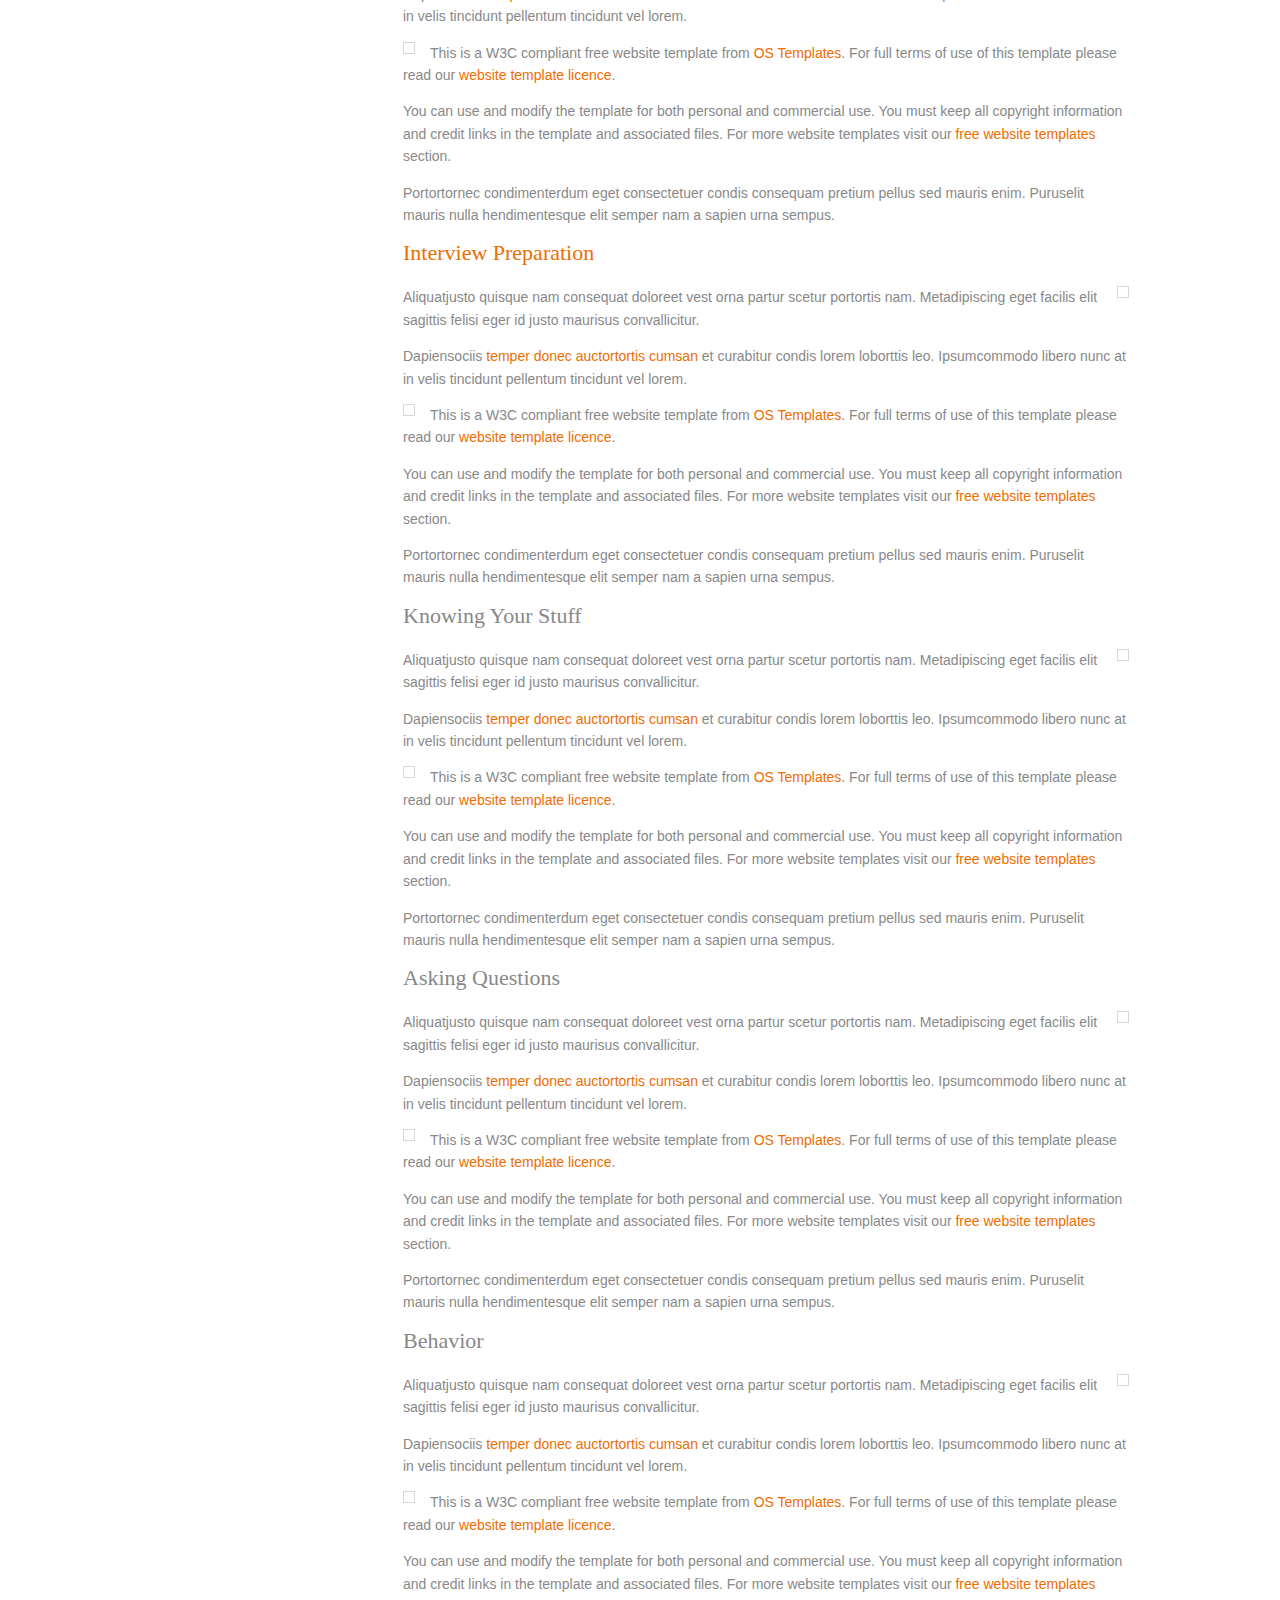
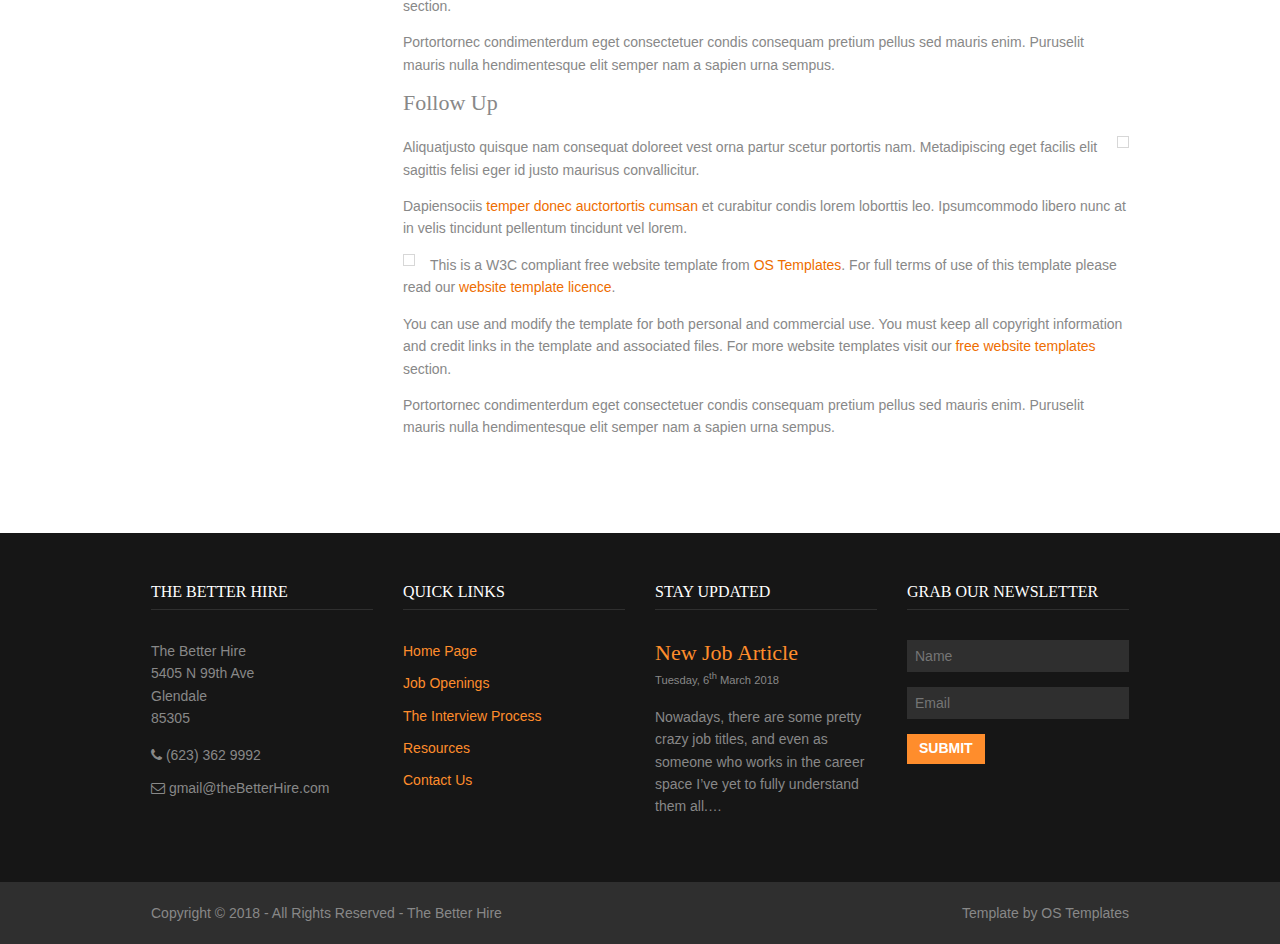
==== commit 51f03b0f: "moved index again" ====
--- a/index.html
+++ b/index.html
@@ -11,7 +11,7 @@
 -->
 <html>
 <head>
-<title>The Better Hire</title>
+<title>The Better Hire | Pages | Interview Process</title>
 <meta charset="utf-8">
 <meta name="viewport" content="width=device-width, initial-scale=1.0, maximum-scale=1.0, user-scalable=no">
 <link href="../layout/styles/layout.css" rel="stylesheet" type="text/css" media="all">
@@ -54,11 +54,11 @@
     </div>
     <nav id="mainav" class="fl_right">
       <ul class="clear">
-        <li class="active"><a href="index.html">Home</a></li>
-        <li><a href="/pages/jobOpenings.html">Job Openings</a></li>
-        <li><a href="/pages/interviewProcess.html">The Interview Process</a></li>
-        <li><a href="/pages/resources.html">Resources</a></li>
-        <li><a href ="/pages/questions.html">Questions?</a></li>
+        <li><a href="index.html">Home</a></li>
+        <li><a href="jobOpenings.html">Job Openings</a></li>
+        <li class="active"><a href="interviewProcess.html">The Interview Process</a></li>
+        <li><a href="resources.html">Resources</a></li>
+        <li><a href ="questions.html">Questions?</a></li>
       </ul>
     </nav>
     <!-- ################################################################################################ -->
@@ -67,40 +67,17 @@
 <!-- ################################################################################################ -->
 <!-- ################################################################################################ -->
 <!-- ################################################################################################ -->
-<div class="wrapper row2 bgded" style="background-image:url('../images/job interview1.jpg');">
+<div class="wrapper row2 bgded" style="background-image:url('../images/demo/backgrounds/01.png');">
   <div class="overlay">
-    <section id="pageintro" class="clear">
-      <!-- ################################################################################################ -->
-      <div class="center btmspace-80">
-        <h2 class="heading xxl uppercase btmspace-30">How to become the best applicant</h2>
-        <p class="xl nospace capitalise">Job tips, tricks, and helpful notes</p>
-      </div>
-      <ul class="nospace group services">
-        <li class="one_third first">
-          <article class="overlay"><a href="#"><i class="fa fa-envelope-o"></i></a>
-            <h6 class="heading">Résumes & Cover Letters</h6>
-            <p>The cover letter and resumé are very important to land a job, in fact only about 1% of applicants get past this part of the interview process.
-              In order to do so, you will need to stand out yet keep it looking professional and have it meet the usual standards.&hellip;</p>
-            <footer><a href="#">Read More &raquo;</a></footer>
-          </article>
-        </li>
-        <li class="one_third">
-          <article class="overlay"><a href="#"><i class="fa fa-file-text-o"></i></a>
-            <h6 class="heading">Applications</h6>
-            <p>Donec facilisis volutpat ligula nec egestas aliquam malesuada, lectus sed sollicitudin&hellip;</p>
-            <footer><a href="#">Read More &raquo;</a></footer>
-          </article>
-        </li>
-        <li class="one_third">
-          <article class="overlay"><a href="#"><i class="fa fa-briefcase"></i></a>
-            <h6 class="heading">Interviews</h6>
-            <p>Aenean semper elementum tellus, ut placerat leo. Quisque vehicula, urna sit amet&hellip;</p>
-            <footer><a href="#">Read More &raquo;</a></footer>
-          </article>
-        </li>
-      </ul>
-      <!-- ################################################################################################ -->
-    </section>
+    <div id="breadcrumb" class="clear">
+      <!-- ################################################################################################ -->
+      <ul>
+        <li><a href="index.html">Home</a></li>
+        <li><a href="interviewProcess.html">The Interview Process</a></li>
+        <li><a href="interviewProcess.html">The Interview Process</a></li>
+      </ul>
+      <!-- ################################################################################################ -->
+    </div>
   </div>
 </div>
 <!-- ################################################################################################ -->
@@ -110,74 +87,182 @@
   <main class="container clear">
     <!-- main body -->
     <!-- ################################################################################################ -->
-    <div class="group">
-      <div class="one_third first"><img src="images/demo/460x700.png" alt=""></div>
-      <div class="two_third">
-        <h2 class="heading">General Information about the importance of a good job interview process</h2>
-        <p>Cras pellentesque neque, consectetur adipiscing elit. Fusce venenatis elit ac ligula euismod varius. Maecenas feugiat purus quam, vel aliquet tellus sodales eu. Integer vitae vestibulum turpis, in sollicitudin quam. Aliquam vulputate non felis non luctus. Vestibulum eget augue nulla. Aliquam dignissim nibh mi, ut bibendum quam dapibus eget. Nam nec nisi vel sapien pulvinar ultrices. Curabitur rutrum nisl sagittis, pretium velit eget, convallis lacus. Nulla fermentum nulla ut lacus maximus, ut porttitor neque varius. Nullam sed vulputate sem. Sed bibendum porttitor metus.</p>
-        <p class="btmspace-80">Donec lacinia lacus eros, nec luctus odio bibendum dictum. Vivamus nec egestas libero, non faucibus mauris. In in efficitur felis. Vestibulum ante ipsum primis in faucibus orci luctus et ultrices posuere cubilia Curae; Nunc porttitor turpis in ex porttitor, nec sagittis diam ultrices.</p>
-        <ul class="nospace group">
-          <li class="one_third first">
-            <h6 class="nospace btmspace-10"><a href="#"><i class="fa fa-location-arrow"></i> Praesent neque</a></h6>
-            <p class="nospace">Mauris consectetur vel tellus quis consectetur&hellip;</p>
-          </li>
-          <li class="one_third">
-            <h6 class="nospace btmspace-10"><a href="#"><i class="fa fa-lock"></i> Integer tinciduntt</a></h6>
-            <p class="nospace">Mauris consectetur vel tellus quis consectetur&hellip;</p>
-          </li>
-          <li class="one_third last">
-            <h6 class="nospace btmspace-10"><a href="#"><i class="fa fa-map-marker"></i> Aliquam mauris</a></h6>
-            <p class="nospace">Mauris consectetur vel tellus quis consectetur&hellip;</p>
-          </li>
+    <div class="sidebar one_quarter first">
+      <!-- ################################################################################################ -->
+      <h6>Navigation</h6>
+      <nav class="sdb_holder">
+        <ul>
+          <li><a href="#process">Understanding the interview process</a></li>
+          <li><a href="#prepSelf">Preparing yourself for the job</a></li>
+            <ul>
+              <li><a href="#media">Professionalizing your media</a></li>
+            </ul>
+
+          <li><a href="#search">Finding your desired job</a></li>
+            <ul>
+              <li><a href="#company">Familiarizing yourself with the company</a></li>
+            </ul>
+          <li><a href="#prepRC">Preparing resumé & cover letter</a></li>
+            <ul>
+              <li><a href="#resume">Resumé</a></li>
+              <li><a href="#coverLetter">Cover Letter</a></li>
+            </ul>
+          <li><a href="#application">Completing applications</a></li>
+          <li><a href="#interviewPrep">Interview preparation</a></li>
+          <ul>
+            <li><a href="#">Knowing your stuff</a></li>
+            <li><a href="#">Asking questions</a></li>
+            <li><a href="#">Behavior</a></li>
+            <li><a href="#">Follow up</a></li>
+          </ul>
         </ul>
+      </nav>
+      <!-- ################################################################################################ -->
+    </div>
+    <!-- ################################################################################################ -->
+    <!-- ################################################################################################ -->
+    <div class="content three_quarter">
+      <!-- ################################################################################################ -->
+      <h1><a name="process">Understanding the Interview Process</a></h1>
+      <img class="imgr borderedbox inspace-5" src="../images/demo/imgr.gif" alt="">
+      <p>During this stage of finding employment, you are set to present your best self and prove you're worthy of the postiion. You must be dressed accordingly to give an exceptional first impression. Remember to be respectful and use proper grammer when speaking since you are being compared to the other applicants you must find a way to stand out!</p>
+
+      <h1><a name="search">Finding Your Desired Job</a></h1>
+      <img class="imgr borderedbox inspace-5" src="../images/demo/imgr.gif" alt="">
+      <p><strong>The internet is your friend!</strong> Think of the career path you would like to explore and search online for listings.</p>
+      <p>Online listings:
+        <ul>
+          <li><a href="#">Indeed.com</a></li>
+        </ul>
+          et curabitur condis lorem loborttis leo. Ipsumcommodo libero nunc at in velis tincidunt pellentum tincidunt vel lorem.</p>
+      <img class="imgl borderedbox inspace-5" src="../images/demo/imgl.gif" alt="">
+      <p>This is a W3C compliant free website template from <a href="http://www.os-templates.com/" title="Free Website Templates">OS Templates</a>. For full terms of use of this template please read our <a href="http://www.os-templates.com/template-terms">website template licence</a>.</p>
+      <p>You can use and modify the template for both personal and commercial use. You must keep all copyright information and credit links in the template and associated files. For more website templates visit our <a href="http://www.os-templates.com/">free website templates</a> section.</p>
+      <p>Portortornec condimenterdum eget consectetuer condis consequam pretium pellus sed mauris enim. Puruselit mauris nulla hendimentesque elit semper nam a sapien urna sempus.</p>
+
+      <h1><a name="prepSelf">Preparing Yourself for the Job</a></h1>
+      <img class="imgr borderedbox inspace-5" src="../images/demo/imgr.gif" alt="">
+      <p>This is detailing how to dress formally, some interviews call for business casual attire, but unless stated otherwise, assume you must dress professionally. It is best to be overdressed than underdressed.</p>
+      <p>Even when working on a budget, one can find great items to assemble a clean, appropriate look. You can find <a href="https://www.moneyunder30.com/work-wardrobe-on-a-budget-9668">tips for how to spend your money wisely</a>. Men are expected to wear a standard suit in a <strong>solid color</strong>- such as black, grey or navy - with little to no jewelry and a neat hairstyle. Let the employer know you can take care of yourself well, so you can apply that in whatever way to your job. </p>
+      <img class="imgl borderedbox inspace-5" src="../images/demo/imgl.gif" alt="">
+      <p>Women have many more options when it comes to professional dress, but the key is to make sure the colors match. For reference, use the color wheel to find complimentary colors. Women have the option of suits, as well as skirts paired with a blouse, or conservative dress.</p>
+
+      <h1><a name="media">Professionalizing Your Media</a></h1>
+      <img class="imgr borderedbox inspace-5" src="../images/demo/imgr.gif" alt="">
+      <p>Go through your public social media accounts and get rid of posts which may portray you in a negative light. Your potential employer will likely do a background check to see what kind of person you are outside of the office and the best way to do so that many others have implemented is searching through private social media accounts.</p>
+      <p>Stay clear of:</p>
+      <ul>
+        <li>Profanity</li>
+        <li>Scandalous pictures</li>
+        <li>Hateful comments on other's posts</li>
+      </ul>
+      <img class="imgl borderedbox inspace-5" src="../images/demo/imgl.gif" alt="">
+      <p>You are working to portray your business side, but as long as you work for someone, you are a representation of the company, even if you don't realize it.</p>
+      <p>Especially be careful posting <strong>about</strong> your work as your boss may stumble upon it and see your true feelings. If you have any griefs with your job, keep them off the internet where nothing disappears completely.</p>
+      <p>On the other hand, you can show your interests on your online persona and emphasize your skills with pictures,etc.</p>
+
+      <h1><a name="company">Familiarizing Yourself with the Company</a></h1>
+      <img class="imgr borderedbox inspace-5" src="../images/demo/imgr.gif" alt="">
+      <p>Before going into the interview, make sure you know atleast a basic background on the company to display commitment.</p>
+      <p>Finding out:</p>
+      <ul>
+        <li>The founding of the company</li>
+        <li>The purpose</li>
+        <li>The services they offer, if applicable</li>
+      </ul>
+      <img class="imgl borderedbox inspace-5" src="../images/demo/imgl.gif" alt="">
+      <p>Will help in that you can adapt your speaking points to comment on what <strong>you</strong> can do for <strong>them</strong>.</p>
+      <p>You can use and modify the template for both personal and commercial use. You must keep all copyright information and credit links in the template and associated files. For more website templates visit our <a href="http://www.os-templates.com/">free website templates</a> section.</p>
+      <p>Portortornec condimenterdum eget consectetuer condis consequam pretium pellus sed mauris enim. Puruselit mauris nulla hendimentesque elit semper nam a sapien urna sempus.</p>
+
+      <h1><a name="prepRC">Preparing Resumé & Cover Letter</a></h1>
+      <img class="imgr borderedbox inspace-5" src="../images/demo/imgr.gif" alt="">
+      <p>Aliquatjusto quisque nam consequat doloreet vest orna partur scetur portortis nam. Metadipiscing eget facilis elit sagittis felisi eger id justo maurisus convallicitur.</p>
+      <p>Dapiensociis <a href="#">temper donec auctortortis cumsan</a> et curabitur condis lorem loborttis leo. Ipsumcommodo libero nunc at in velis tincidunt pellentum tincidunt vel lorem.</p>
+      <img class="imgl borderedbox inspace-5" src="../images/demo/imgl.gif" alt="">
+      <p>This is a W3C compliant free website template from <a href="http://www.os-templates.com/" title="Free Website Templates">OS Templates</a>. For full terms of use of this template please read our <a href="http://www.os-templates.com/template-terms">website template licence</a>.</p>
+      <p>You can use and modify the template for both personal and commercial use. You must keep all copyright information and credit links in the template and associated files. For more website templates visit our <a href="http://www.os-templates.com/">free website templates</a> section.</p>
+      <p>Portortornec condimenterdum eget consectetuer condis consequam pretium pellus sed mauris enim. Puruselit mauris nulla hendimentesque elit semper nam a sapien urna sempus.</p>
+
+      <h1><a name="resume">Resumé</a></h1>
+      <img class="imgr borderedbox inspace-5" src="../images/demo/imgr.gif" alt="">
+      <p>Aliquatjusto quisque nam consequat doloreet vest orna partur scetur portortis nam. Metadipiscing eget facilis elit sagittis felisi eger id justo maurisus convallicitur.</p>
+      <p>Dapiensociis <a href="#">temper donec auctortortis cumsan</a> et curabitur condis lorem loborttis leo. Ipsumcommodo libero nunc at in velis tincidunt pellentum tincidunt vel lorem.</p>
+      <img class="imgl borderedbox inspace-5" src="../images/demo/imgl.gif" alt="">
+      <p>This is a W3C compliant free website template from <a href="http://www.os-templates.com/" title="Free Website Templates">OS Templates</a>. For full terms of use of this template please read our <a href="http://www.os-templates.com/template-terms">website template licence</a>.</p>
+      <p>You can use and modify the template for both personal and commercial use. You must keep all copyright information and credit links in the template and associated files. For more website templates visit our <a href="http://www.os-templates.com/">free website templates</a> section.</p>
+      <p>Portortornec condimenterdum eget consectetuer condis consequam pretium pellus sed mauris enim. Puruselit mauris nulla hendimentesque elit semper nam a sapien urna sempus.</p>
+
+      <h1><a name="coverLetter">Cover Letter</a></h1>
+      <img class="imgr borderedbox inspace-5" src="../images/demo/imgr.gif" alt="">
+      <p>Aliquatjusto quisque nam consequat doloreet vest orna partur scetur portortis nam. Metadipiscing eget facilis elit sagittis felisi eger id justo maurisus convallicitur.</p>
+      <p>Dapiensociis <a href="#">temper donec auctortortis cumsan</a> et curabitur condis lorem loborttis leo. Ipsumcommodo libero nunc at in velis tincidunt pellentum tincidunt vel lorem.</p>
+      <img class="imgl borderedbox inspace-5" src="../images/demo/imgl.gif" alt="">
+      <p>This is a W3C compliant free website template from <a href="http://www.os-templates.com/" title="Free Website Templates">OS Templates</a>. For full terms of use of this template please read our <a href="http://www.os-templates.com/template-terms">website template licence</a>.</p>
+      <p>You can use and modify the template for both personal and commercial use. You must keep all copyright information and credit links in the template and associated files. For more website templates visit our <a href="http://www.os-templates.com/">free website templates</a> section.</p>
+      <p>Portortornec condimenterdum eget consectetuer condis consequam pretium pellus sed mauris enim. Puruselit mauris nulla hendimentesque elit semper nam a sapien urna sempus.</p>
+
+      <h1><a name="application">Completing Applications</a></h1>
+      <img class="imgr borderedbox inspace-5" src="../images/demo/imgr.gif" alt="">
+      <p>Aliquatjusto quisque nam consequat doloreet vest orna partur scetur portortis nam. Metadipiscing eget facilis elit sagittis felisi eger id justo maurisus convallicitur.</p>
+      <p>Dapiensociis <a href="#">temper donec auctortortis cumsan</a> et curabitur condis lorem loborttis leo. Ipsumcommodo libero nunc at in velis tincidunt pellentum tincidunt vel lorem.</p>
+      <img class="imgl borderedbox inspace-5" src="../images/demo/imgl.gif" alt="">
+      <p>This is a W3C compliant free website template from <a href="http://www.os-templates.com/" title="Free Website Templates">OS Templates</a>. For full terms of use of this template please read our <a href="http://www.os-templates.com/template-terms">website template licence</a>.</p>
+      <p>You can use and modify the template for both personal and commercial use. You must keep all copyright information and credit links in the template and associated files. For more website templates visit our <a href="http://www.os-templates.com/">free website templates</a> section.</p>
+      <p>Portortornec condimenterdum eget consectetuer condis consequam pretium pellus sed mauris enim. Puruselit mauris nulla hendimentesque elit semper nam a sapien urna sempus.</p>
+
+      <h1><a name="interviewPrep">Interview Preparation</a></h1>
+      <img class="imgr borderedbox inspace-5" src="../images/demo/imgr.gif" alt="">
+      <p>Aliquatjusto quisque nam consequat doloreet vest orna partur scetur portortis nam. Metadipiscing eget facilis elit sagittis felisi eger id justo maurisus convallicitur.</p>
+      <p>Dapiensociis <a href="#">temper donec auctortortis cumsan</a> et curabitur condis lorem loborttis leo. Ipsumcommodo libero nunc at in velis tincidunt pellentum tincidunt vel lorem.</p>
+      <img class="imgl borderedbox inspace-5" src="../images/demo/imgl.gif" alt="">
+      <p>This is a W3C compliant free website template from <a href="http://www.os-templates.com/" title="Free Website Templates">OS Templates</a>. For full terms of use of this template please read our <a href="http://www.os-templates.com/template-terms">website template licence</a>.</p>
+      <p>You can use and modify the template for both personal and commercial use. You must keep all copyright information and credit links in the template and associated files. For more website templates visit our <a href="http://www.os-templates.com/">free website templates</a> section.</p>
+      <p>Portortornec condimenterdum eget consectetuer condis consequam pretium pellus sed mauris enim. Puruselit mauris nulla hendimentesque elit semper nam a sapien urna sempus.</p>
+
+      <h1>Knowing Your Stuff</h1>
+      <img class="imgr borderedbox inspace-5" src="../images/demo/imgr.gif" alt="">
+      <p>Aliquatjusto quisque nam consequat doloreet vest orna partur scetur portortis nam. Metadipiscing eget facilis elit sagittis felisi eger id justo maurisus convallicitur.</p>
+      <p>Dapiensociis <a href="#">temper donec auctortortis cumsan</a> et curabitur condis lorem loborttis leo. Ipsumcommodo libero nunc at in velis tincidunt pellentum tincidunt vel lorem.</p>
+      <img class="imgl borderedbox inspace-5" src="../images/demo/imgl.gif" alt="">
+      <p>This is a W3C compliant free website template from <a href="http://www.os-templates.com/" title="Free Website Templates">OS Templates</a>. For full terms of use of this template please read our <a href="http://www.os-templates.com/template-terms">website template licence</a>.</p>
+      <p>You can use and modify the template for both personal and commercial use. You must keep all copyright information and credit links in the template and associated files. For more website templates visit our <a href="http://www.os-templates.com/">free website templates</a> section.</p>
+      <p>Portortornec condimenterdum eget consectetuer condis consequam pretium pellus sed mauris enim. Puruselit mauris nulla hendimentesque elit semper nam a sapien urna sempus.</p>
+
+      <h1>Asking Questions</h1>
+      <img class="imgr borderedbox inspace-5" src="../images/demo/imgr.gif" alt="">
+      <p>Aliquatjusto quisque nam consequat doloreet vest orna partur scetur portortis nam. Metadipiscing eget facilis elit sagittis felisi eger id justo maurisus convallicitur.</p>
+      <p>Dapiensociis <a href="#">temper donec auctortortis cumsan</a> et curabitur condis lorem loborttis leo. Ipsumcommodo libero nunc at in velis tincidunt pellentum tincidunt vel lorem.</p>
+      <img class="imgl borderedbox inspace-5" src="../images/demo/imgl.gif" alt="">
+      <p>This is a W3C compliant free website template from <a href="http://www.os-templates.com/" title="Free Website Templates">OS Templates</a>. For full terms of use of this template please read our <a href="http://www.os-templates.com/template-terms">website template licence</a>.</p>
+      <p>You can use and modify the template for both personal and commercial use. You must keep all copyright information and credit links in the template and associated files. For more website templates visit our <a href="http://www.os-templates.com/">free website templates</a> section.</p>
+      <p>Portortornec condimenterdum eget consectetuer condis consequam pretium pellus sed mauris enim. Puruselit mauris nulla hendimentesque elit semper nam a sapien urna sempus.</p>
+
+      <h1>Behavior</h1>
+      <img class="imgr borderedbox inspace-5" src="../images/demo/imgr.gif" alt="">
+      <p>Aliquatjusto quisque nam consequat doloreet vest orna partur scetur portortis nam. Metadipiscing eget facilis elit sagittis felisi eger id justo maurisus convallicitur.</p>
+      <p>Dapiensociis <a href="#">temper donec auctortortis cumsan</a> et curabitur condis lorem loborttis leo. Ipsumcommodo libero nunc at in velis tincidunt pellentum tincidunt vel lorem.</p>
+      <img class="imgl borderedbox inspace-5" src="../images/demo/imgl.gif" alt="">
+      <p>This is a W3C compliant free website template from <a href="http://www.os-templates.com/" title="Free Website Templates">OS Templates</a>. For full terms of use of this template please read our <a href="http://www.os-templates.com/template-terms">website template licence</a>.</p>
+      <p>You can use and modify the template for both personal and commercial use. You must keep all copyright information and credit links in the template and associated files. For more website templates visit our <a href="http://www.os-templates.com/">free website templates</a> section.</p>
+      <p>Portortornec condimenterdum eget consectetuer condis consequam pretium pellus sed mauris enim. Puruselit mauris nulla hendimentesque elit semper nam a sapien urna sempus.</p>
+
+      <h1>Follow Up</h1>
+      <img class="imgr borderedbox inspace-5" src="../images/demo/imgr.gif" alt="">
+      <p>Aliquatjusto quisque nam consequat doloreet vest orna partur scetur portortis nam. Metadipiscing eget facilis elit sagittis felisi eger id justo maurisus convallicitur.</p>
+      <p>Dapiensociis <a href="#">temper donec auctortortis cumsan</a> et curabitur condis lorem loborttis leo. Ipsumcommodo libero nunc at in velis tincidunt pellentum tincidunt vel lorem.</p>
+      <img class="imgl borderedbox inspace-5" src="../images/demo/imgl.gif" alt="">
+      <p>This is a W3C compliant free website template from <a href="http://www.os-templates.com/" title="Free Website Templates">OS Templates</a>. For full terms of use of this template please read our <a href="http://www.os-templates.com/template-terms">website template licence</a>.</p>
+      <p>You can use and modify the template for both personal and commercial use. You must keep all copyright information and credit links in the template and associated files. For more website templates visit our <a href="http://www.os-templates.com/">free website templates</a> section.</p>
+      <p>Portortornec condimenterdum eget consectetuer condis consequam pretium pellus sed mauris enim. Puruselit mauris nulla hendimentesque elit semper nam a sapien urna sempus.</p>
+
       </div>
+      <!-- ################################################################################################ -->
     </div>
     <!-- ################################################################################################ -->
     <!-- / main body -->
     <div class="clear"></div>
   </main>
-</div>
-<!-- ################################################################################################ -->
-<!-- ################################################################################################ -->
-<!-- ################################################################################################ -->
-<div class="wrapper row4">
-  <section id="info" class="clear">
-    <!-- ################################################################################################ -->
-    <div class="center btmspace-80">
-      <h2 class="heading uppercase btmspace-30">Curabitur eget elit sit amet purus congue</h2>
-      <p class="lrspace">Aenean semper elementum tellus, ut placerat leo. Quisque vehicula, urna sit amet pulvinar dapibus, dui leo egestas augue, eget molestie augue diam nec ante. Fusce quis feugiat urna. Curabitur a sapien tincidunt, ullamcorper mauris sit amet, ornare augue. Suspendisse potenti. Sed eget ultricies sem. Proin quis lacus egestas, adipiscing nunc ornare, gravida diam. Donec luctus convallis rhoncus.</p>
-    </div>
-    <div class="group">
-      <div class="one_half first"><img src="images/demo/600x700.png" alt=""></div>
-      <div class="one_half">
-        <ul class="nospace group services">
-          <li>
-            <article><a href="#"><i class="fa fa-asterisk"></i></a>
-              <h6 class="heading">Ut pharetra nisi eu massa</h6>
-              <p>Nunc nec tincidunt turpis sed feugiat dui vestibulum euismod nunc sed vestibulum interdum&hellip;</p>
-              <footer><a href="#">Read More &raquo;</a></footer>
-            </article>
-          </li>
-          <li>
-            <article><a href="#"><i class="fa fa-bar-chart"></i></a>
-              <h6 class="heading">Pellentesque neque porttitor</h6>
-              <p>Maecenas luctus sed nulla ac faucibus cras pellent esque neque vitae tincidunt tempus&hellip;</p>
-              <footer><a href="#">Read More &raquo;</a></footer>
-            </article>
-          </li>
-          <li>
-            <article><a href="#"><i class="fa fa-paper-plane-o"></i></a>
-              <h6 class="heading">Nulla lobortis ultrices nibh</h6>
-              <p>Quisque sit amet tellus nunc praesent nunc augue, eleifend ac consequat sed egestas eu nunc&hellip;</p>
-              <footer><a href="#">Read More &raquo;</a></footer>
-            </article>
-          </li>
-        </ul>
-      </div>
-    </div>
-    <!-- ################################################################################################ -->
-    <div class="clear"></div>
-  </section>
 </div>
 <!-- ################################################################################################ -->
 <!-- ################################################################################################ -->
@@ -246,8 +331,8 @@
 <!-- ################################################################################################ -->
 <a id="backtotop" href="#top"><i class="fa fa-chevron-up"></i></a>
 <!-- JAVASCRIPTS -->
-<script src="/layout/scripts/jquery.min.js"></script>
-<script src="/layout/scripts/jquery.backtotop.js"></script>
-<script src="/layout/scripts/jquery.mobilemenu.js"></script>
+<script src="layout/scripts/jquery.min.js"></script>
+<script src="layout/scripts/jquery.backtotop.js"></script>
+<script src="layout/scripts/jquery.mobilemenu.js"></script>
 </body>
 </html>
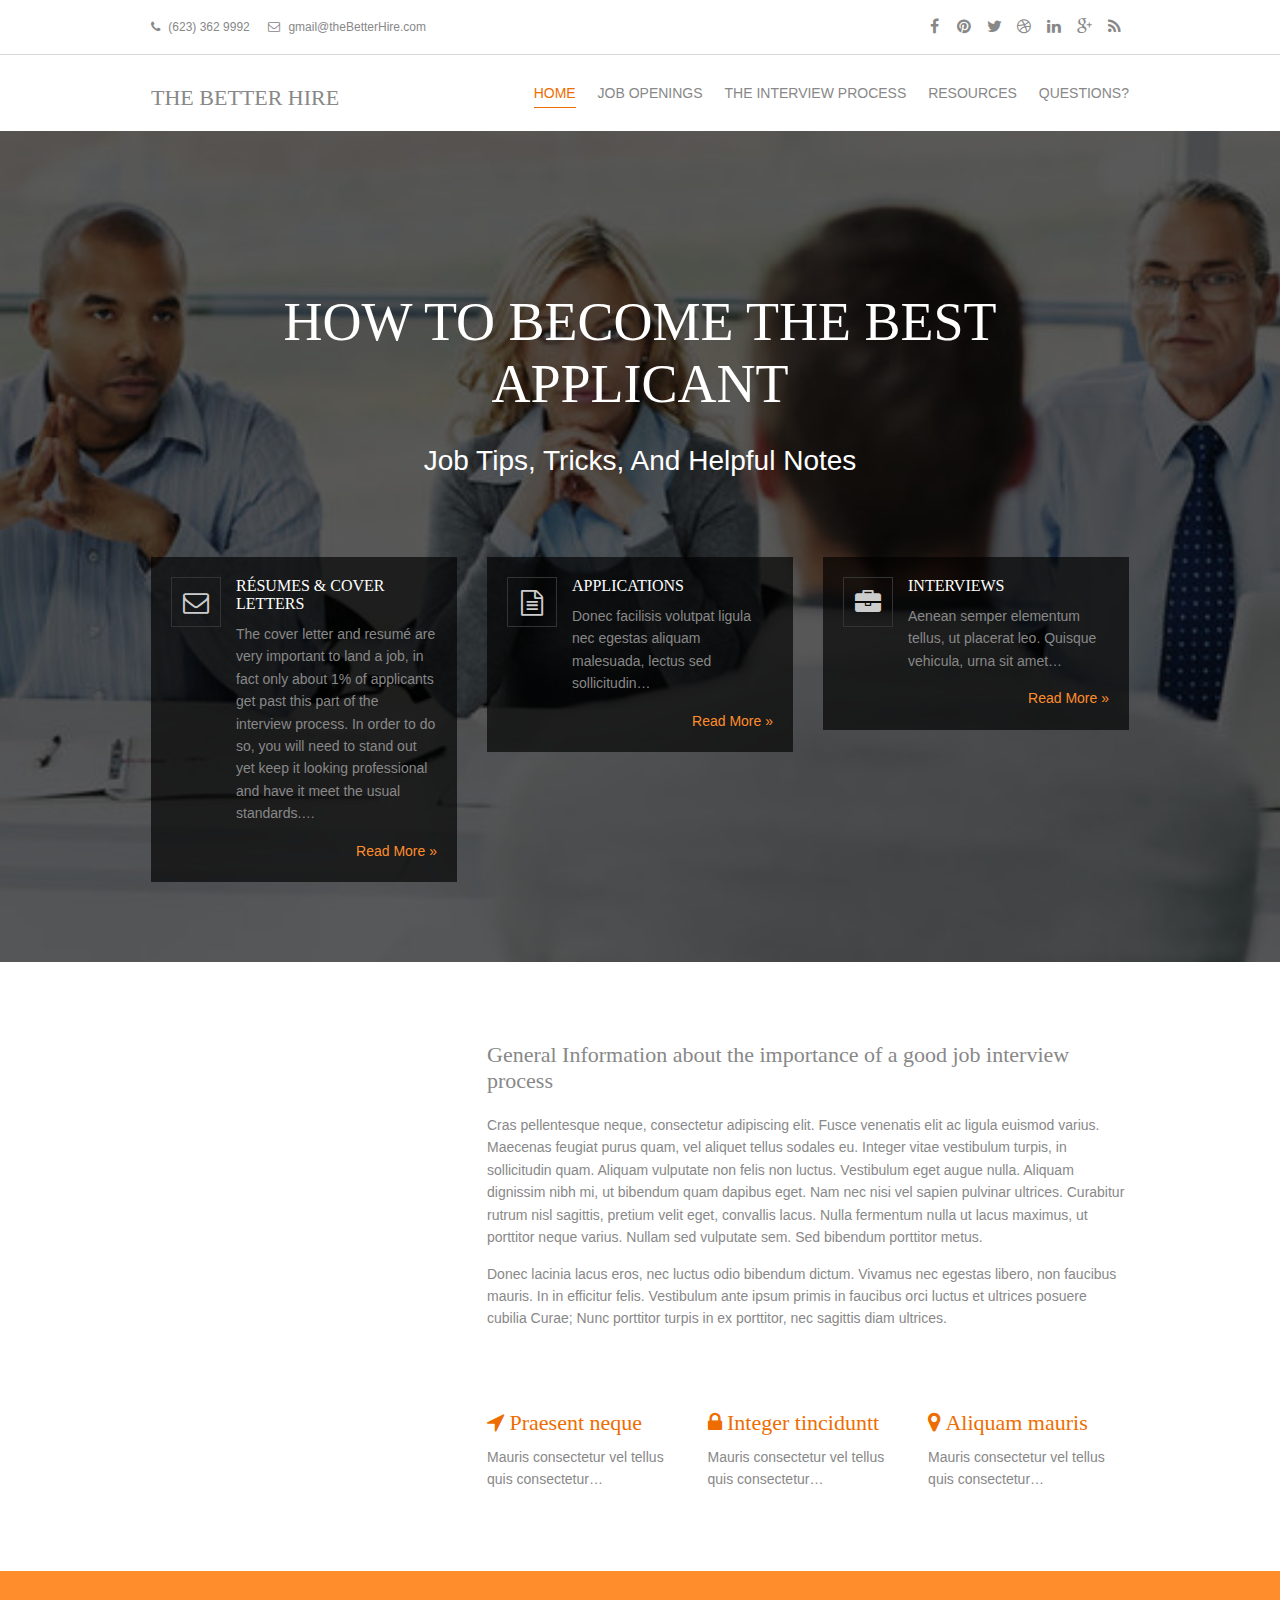
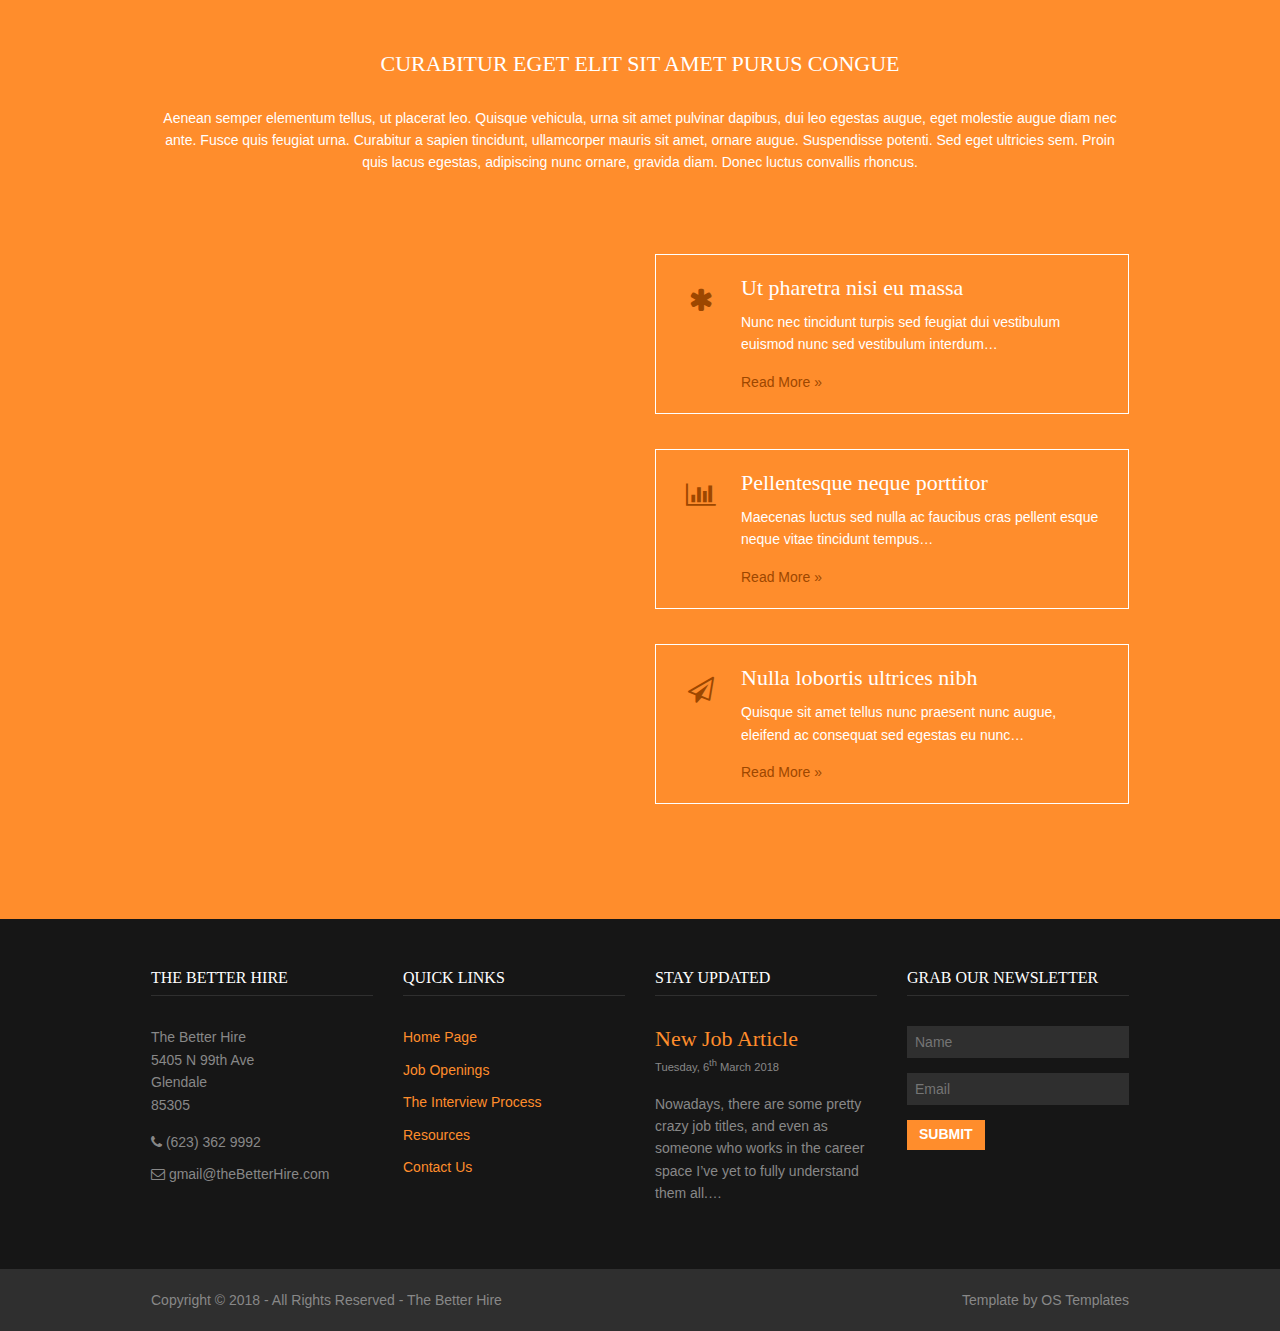
==== commit 043be092: "right index.html" ====
--- a/index.html
+++ b/index.html
@@ -11,7 +11,7 @@
 -->
 <html>
 <head>
-<title>The Better Hire | Pages | Interview Process</title>
+<title>The Better Hire</title>
 <meta charset="utf-8">
 <meta name="viewport" content="width=device-width, initial-scale=1.0, maximum-scale=1.0, user-scalable=no">
 <link href="../layout/styles/layout.css" rel="stylesheet" type="text/css" media="all">
@@ -54,11 +54,11 @@
     </div>
     <nav id="mainav" class="fl_right">
       <ul class="clear">
-        <li><a href="index.html">Home</a></li>
-        <li><a href="jobOpenings.html">Job Openings</a></li>
-        <li class="active"><a href="interviewProcess.html">The Interview Process</a></li>
-        <li><a href="resources.html">Resources</a></li>
-        <li><a href ="questions.html">Questions?</a></li>
+        <li class="active"><a href="index.html">Home</a></li>
+        <li><a href="/pages/jobOpenings.html">Job Openings</a></li>
+        <li><a href="/pages/interviewProcess.html">The Interview Process</a></li>
+        <li><a href="/pages/resources.html">Resources</a></li>
+        <li><a href ="/pages/questions.html">Questions?</a></li>
       </ul>
     </nav>
     <!-- ################################################################################################ -->
@@ -67,17 +67,40 @@
 <!-- ################################################################################################ -->
 <!-- ################################################################################################ -->
 <!-- ################################################################################################ -->
-<div class="wrapper row2 bgded" style="background-image:url('../images/demo/backgrounds/01.png');">
+<div class="wrapper row2 bgded" style="background-image:url('../images/job interview1.jpg');">
   <div class="overlay">
-    <div id="breadcrumb" class="clear">
+    <section id="pageintro" class="clear">
       <!-- ################################################################################################ -->
-      <ul>
-        <li><a href="index.html">Home</a></li>
-        <li><a href="interviewProcess.html">The Interview Process</a></li>
-        <li><a href="interviewProcess.html">The Interview Process</a></li>
+      <div class="center btmspace-80">
+        <h2 class="heading xxl uppercase btmspace-30">How to become the best applicant</h2>
+        <p class="xl nospace capitalise">Job tips, tricks, and helpful notes</p>
+      </div>
+      <ul class="nospace group services">
+        <li class="one_third first">
+          <article class="overlay"><a href="#"><i class="fa fa-envelope-o"></i></a>
+            <h6 class="heading">Résumes & Cover Letters</h6>
+            <p>The cover letter and resumé are very important to land a job, in fact only about 1% of applicants get past this part of the interview process.
+              In order to do so, you will need to stand out yet keep it looking professional and have it meet the usual standards.&hellip;</p>
+            <footer><a href="#">Read More &raquo;</a></footer>
+          </article>
+        </li>
+        <li class="one_third">
+          <article class="overlay"><a href="#"><i class="fa fa-file-text-o"></i></a>
+            <h6 class="heading">Applications</h6>
+            <p>Donec facilisis volutpat ligula nec egestas aliquam malesuada, lectus sed sollicitudin&hellip;</p>
+            <footer><a href="#">Read More &raquo;</a></footer>
+          </article>
+        </li>
+        <li class="one_third">
+          <article class="overlay"><a href="#"><i class="fa fa-briefcase"></i></a>
+            <h6 class="heading">Interviews</h6>
+            <p>Aenean semper elementum tellus, ut placerat leo. Quisque vehicula, urna sit amet&hellip;</p>
+            <footer><a href="#">Read More &raquo;</a></footer>
+          </article>
+        </li>
       </ul>
       <!-- ################################################################################################ -->
-    </div>
+    </section>
   </div>
 </div>
 <!-- ################################################################################################ -->
@@ -87,182 +110,74 @@
   <main class="container clear">
     <!-- main body -->
     <!-- ################################################################################################ -->
-    <div class="sidebar one_quarter first">
-      <!-- ################################################################################################ -->
-      <h6>Navigation</h6>
-      <nav class="sdb_holder">
-        <ul>
-          <li><a href="#process">Understanding the interview process</a></li>
-          <li><a href="#prepSelf">Preparing yourself for the job</a></li>
-            <ul>
-              <li><a href="#media">Professionalizing your media</a></li>
-            </ul>
-
-          <li><a href="#search">Finding your desired job</a></li>
-            <ul>
-              <li><a href="#company">Familiarizing yourself with the company</a></li>
-            </ul>
-          <li><a href="#prepRC">Preparing resumé & cover letter</a></li>
-            <ul>
-              <li><a href="#resume">Resumé</a></li>
-              <li><a href="#coverLetter">Cover Letter</a></li>
-            </ul>
-          <li><a href="#application">Completing applications</a></li>
-          <li><a href="#interviewPrep">Interview preparation</a></li>
-          <ul>
-            <li><a href="#">Knowing your stuff</a></li>
-            <li><a href="#">Asking questions</a></li>
-            <li><a href="#">Behavior</a></li>
-            <li><a href="#">Follow up</a></li>
-          </ul>
+    <div class="group">
+      <div class="one_third first"><img src="images/demo/460x700.png" alt=""></div>
+      <div class="two_third">
+        <h2 class="heading">General Information about the importance of a good job interview process</h2>
+        <p>Cras pellentesque neque, consectetur adipiscing elit. Fusce venenatis elit ac ligula euismod varius. Maecenas feugiat purus quam, vel aliquet tellus sodales eu. Integer vitae vestibulum turpis, in sollicitudin quam. Aliquam vulputate non felis non luctus. Vestibulum eget augue nulla. Aliquam dignissim nibh mi, ut bibendum quam dapibus eget. Nam nec nisi vel sapien pulvinar ultrices. Curabitur rutrum nisl sagittis, pretium velit eget, convallis lacus. Nulla fermentum nulla ut lacus maximus, ut porttitor neque varius. Nullam sed vulputate sem. Sed bibendum porttitor metus.</p>
+        <p class="btmspace-80">Donec lacinia lacus eros, nec luctus odio bibendum dictum. Vivamus nec egestas libero, non faucibus mauris. In in efficitur felis. Vestibulum ante ipsum primis in faucibus orci luctus et ultrices posuere cubilia Curae; Nunc porttitor turpis in ex porttitor, nec sagittis diam ultrices.</p>
+        <ul class="nospace group">
+          <li class="one_third first">
+            <h6 class="nospace btmspace-10"><a href="#"><i class="fa fa-location-arrow"></i> Praesent neque</a></h6>
+            <p class="nospace">Mauris consectetur vel tellus quis consectetur&hellip;</p>
+          </li>
+          <li class="one_third">
+            <h6 class="nospace btmspace-10"><a href="#"><i class="fa fa-lock"></i> Integer tinciduntt</a></h6>
+            <p class="nospace">Mauris consectetur vel tellus quis consectetur&hellip;</p>
+          </li>
+          <li class="one_third last">
+            <h6 class="nospace btmspace-10"><a href="#"><i class="fa fa-map-marker"></i> Aliquam mauris</a></h6>
+            <p class="nospace">Mauris consectetur vel tellus quis consectetur&hellip;</p>
+          </li>
         </ul>
-      </nav>
-      <!-- ################################################################################################ -->
-    </div>
-    <!-- ################################################################################################ -->
-    <!-- ################################################################################################ -->
-    <div class="content three_quarter">
-      <!-- ################################################################################################ -->
-      <h1><a name="process">Understanding the Interview Process</a></h1>
-      <img class="imgr borderedbox inspace-5" src="../images/demo/imgr.gif" alt="">
-      <p>During this stage of finding employment, you are set to present your best self and prove you're worthy of the postiion. You must be dressed accordingly to give an exceptional first impression. Remember to be respectful and use proper grammer when speaking since you are being compared to the other applicants you must find a way to stand out!</p>
-
-      <h1><a name="search">Finding Your Desired Job</a></h1>
-      <img class="imgr borderedbox inspace-5" src="../images/demo/imgr.gif" alt="">
-      <p><strong>The internet is your friend!</strong> Think of the career path you would like to explore and search online for listings.</p>
-      <p>Online listings:
-        <ul>
-          <li><a href="#">Indeed.com</a></li>
-        </ul>
-          et curabitur condis lorem loborttis leo. Ipsumcommodo libero nunc at in velis tincidunt pellentum tincidunt vel lorem.</p>
-      <img class="imgl borderedbox inspace-5" src="../images/demo/imgl.gif" alt="">
-      <p>This is a W3C compliant free website template from <a href="http://www.os-templates.com/" title="Free Website Templates">OS Templates</a>. For full terms of use of this template please read our <a href="http://www.os-templates.com/template-terms">website template licence</a>.</p>
-      <p>You can use and modify the template for both personal and commercial use. You must keep all copyright information and credit links in the template and associated files. For more website templates visit our <a href="http://www.os-templates.com/">free website templates</a> section.</p>
-      <p>Portortornec condimenterdum eget consectetuer condis consequam pretium pellus sed mauris enim. Puruselit mauris nulla hendimentesque elit semper nam a sapien urna sempus.</p>
-
-      <h1><a name="prepSelf">Preparing Yourself for the Job</a></h1>
-      <img class="imgr borderedbox inspace-5" src="../images/demo/imgr.gif" alt="">
-      <p>This is detailing how to dress formally, some interviews call for business casual attire, but unless stated otherwise, assume you must dress professionally. It is best to be overdressed than underdressed.</p>
-      <p>Even when working on a budget, one can find great items to assemble a clean, appropriate look. You can find <a href="https://www.moneyunder30.com/work-wardrobe-on-a-budget-9668">tips for how to spend your money wisely</a>. Men are expected to wear a standard suit in a <strong>solid color</strong>- such as black, grey or navy - with little to no jewelry and a neat hairstyle. Let the employer know you can take care of yourself well, so you can apply that in whatever way to your job. </p>
-      <img class="imgl borderedbox inspace-5" src="../images/demo/imgl.gif" alt="">
-      <p>Women have many more options when it comes to professional dress, but the key is to make sure the colors match. For reference, use the color wheel to find complimentary colors. Women have the option of suits, as well as skirts paired with a blouse, or conservative dress.</p>
-
-      <h1><a name="media">Professionalizing Your Media</a></h1>
-      <img class="imgr borderedbox inspace-5" src="../images/demo/imgr.gif" alt="">
-      <p>Go through your public social media accounts and get rid of posts which may portray you in a negative light. Your potential employer will likely do a background check to see what kind of person you are outside of the office and the best way to do so that many others have implemented is searching through private social media accounts.</p>
-      <p>Stay clear of:</p>
-      <ul>
-        <li>Profanity</li>
-        <li>Scandalous pictures</li>
-        <li>Hateful comments on other's posts</li>
-      </ul>
-      <img class="imgl borderedbox inspace-5" src="../images/demo/imgl.gif" alt="">
-      <p>You are working to portray your business side, but as long as you work for someone, you are a representation of the company, even if you don't realize it.</p>
-      <p>Especially be careful posting <strong>about</strong> your work as your boss may stumble upon it and see your true feelings. If you have any griefs with your job, keep them off the internet where nothing disappears completely.</p>
-      <p>On the other hand, you can show your interests on your online persona and emphasize your skills with pictures,etc.</p>
-
-      <h1><a name="company">Familiarizing Yourself with the Company</a></h1>
-      <img class="imgr borderedbox inspace-5" src="../images/demo/imgr.gif" alt="">
-      <p>Before going into the interview, make sure you know atleast a basic background on the company to display commitment.</p>
-      <p>Finding out:</p>
-      <ul>
-        <li>The founding of the company</li>
-        <li>The purpose</li>
-        <li>The services they offer, if applicable</li>
-      </ul>
-      <img class="imgl borderedbox inspace-5" src="../images/demo/imgl.gif" alt="">
-      <p>Will help in that you can adapt your speaking points to comment on what <strong>you</strong> can do for <strong>them</strong>.</p>
-      <p>You can use and modify the template for both personal and commercial use. You must keep all copyright information and credit links in the template and associated files. For more website templates visit our <a href="http://www.os-templates.com/">free website templates</a> section.</p>
-      <p>Portortornec condimenterdum eget consectetuer condis consequam pretium pellus sed mauris enim. Puruselit mauris nulla hendimentesque elit semper nam a sapien urna sempus.</p>
-
-      <h1><a name="prepRC">Preparing Resumé & Cover Letter</a></h1>
-      <img class="imgr borderedbox inspace-5" src="../images/demo/imgr.gif" alt="">
-      <p>Aliquatjusto quisque nam consequat doloreet vest orna partur scetur portortis nam. Metadipiscing eget facilis elit sagittis felisi eger id justo maurisus convallicitur.</p>
-      <p>Dapiensociis <a href="#">temper donec auctortortis cumsan</a> et curabitur condis lorem loborttis leo. Ipsumcommodo libero nunc at in velis tincidunt pellentum tincidunt vel lorem.</p>
-      <img class="imgl borderedbox inspace-5" src="../images/demo/imgl.gif" alt="">
-      <p>This is a W3C compliant free website template from <a href="http://www.os-templates.com/" title="Free Website Templates">OS Templates</a>. For full terms of use of this template please read our <a href="http://www.os-templates.com/template-terms">website template licence</a>.</p>
-      <p>You can use and modify the template for both personal and commercial use. You must keep all copyright information and credit links in the template and associated files. For more website templates visit our <a href="http://www.os-templates.com/">free website templates</a> section.</p>
-      <p>Portortornec condimenterdum eget consectetuer condis consequam pretium pellus sed mauris enim. Puruselit mauris nulla hendimentesque elit semper nam a sapien urna sempus.</p>
-
-      <h1><a name="resume">Resumé</a></h1>
-      <img class="imgr borderedbox inspace-5" src="../images/demo/imgr.gif" alt="">
-      <p>Aliquatjusto quisque nam consequat doloreet vest orna partur scetur portortis nam. Metadipiscing eget facilis elit sagittis felisi eger id justo maurisus convallicitur.</p>
-      <p>Dapiensociis <a href="#">temper donec auctortortis cumsan</a> et curabitur condis lorem loborttis leo. Ipsumcommodo libero nunc at in velis tincidunt pellentum tincidunt vel lorem.</p>
-      <img class="imgl borderedbox inspace-5" src="../images/demo/imgl.gif" alt="">
-      <p>This is a W3C compliant free website template from <a href="http://www.os-templates.com/" title="Free Website Templates">OS Templates</a>. For full terms of use of this template please read our <a href="http://www.os-templates.com/template-terms">website template licence</a>.</p>
-      <p>You can use and modify the template for both personal and commercial use. You must keep all copyright information and credit links in the template and associated files. For more website templates visit our <a href="http://www.os-templates.com/">free website templates</a> section.</p>
-      <p>Portortornec condimenterdum eget consectetuer condis consequam pretium pellus sed mauris enim. Puruselit mauris nulla hendimentesque elit semper nam a sapien urna sempus.</p>
-
-      <h1><a name="coverLetter">Cover Letter</a></h1>
-      <img class="imgr borderedbox inspace-5" src="../images/demo/imgr.gif" alt="">
-      <p>Aliquatjusto quisque nam consequat doloreet vest orna partur scetur portortis nam. Metadipiscing eget facilis elit sagittis felisi eger id justo maurisus convallicitur.</p>
-      <p>Dapiensociis <a href="#">temper donec auctortortis cumsan</a> et curabitur condis lorem loborttis leo. Ipsumcommodo libero nunc at in velis tincidunt pellentum tincidunt vel lorem.</p>
-      <img class="imgl borderedbox inspace-5" src="../images/demo/imgl.gif" alt="">
-      <p>This is a W3C compliant free website template from <a href="http://www.os-templates.com/" title="Free Website Templates">OS Templates</a>. For full terms of use of this template please read our <a href="http://www.os-templates.com/template-terms">website template licence</a>.</p>
-      <p>You can use and modify the template for both personal and commercial use. You must keep all copyright information and credit links in the template and associated files. For more website templates visit our <a href="http://www.os-templates.com/">free website templates</a> section.</p>
-      <p>Portortornec condimenterdum eget consectetuer condis consequam pretium pellus sed mauris enim. Puruselit mauris nulla hendimentesque elit semper nam a sapien urna sempus.</p>
-
-      <h1><a name="application">Completing Applications</a></h1>
-      <img class="imgr borderedbox inspace-5" src="../images/demo/imgr.gif" alt="">
-      <p>Aliquatjusto quisque nam consequat doloreet vest orna partur scetur portortis nam. Metadipiscing eget facilis elit sagittis felisi eger id justo maurisus convallicitur.</p>
-      <p>Dapiensociis <a href="#">temper donec auctortortis cumsan</a> et curabitur condis lorem loborttis leo. Ipsumcommodo libero nunc at in velis tincidunt pellentum tincidunt vel lorem.</p>
-      <img class="imgl borderedbox inspace-5" src="../images/demo/imgl.gif" alt="">
-      <p>This is a W3C compliant free website template from <a href="http://www.os-templates.com/" title="Free Website Templates">OS Templates</a>. For full terms of use of this template please read our <a href="http://www.os-templates.com/template-terms">website template licence</a>.</p>
-      <p>You can use and modify the template for both personal and commercial use. You must keep all copyright information and credit links in the template and associated files. For more website templates visit our <a href="http://www.os-templates.com/">free website templates</a> section.</p>
-      <p>Portortornec condimenterdum eget consectetuer condis consequam pretium pellus sed mauris enim. Puruselit mauris nulla hendimentesque elit semper nam a sapien urna sempus.</p>
-
-      <h1><a name="interviewPrep">Interview Preparation</a></h1>
-      <img class="imgr borderedbox inspace-5" src="../images/demo/imgr.gif" alt="">
-      <p>Aliquatjusto quisque nam consequat doloreet vest orna partur scetur portortis nam. Metadipiscing eget facilis elit sagittis felisi eger id justo maurisus convallicitur.</p>
-      <p>Dapiensociis <a href="#">temper donec auctortortis cumsan</a> et curabitur condis lorem loborttis leo. Ipsumcommodo libero nunc at in velis tincidunt pellentum tincidunt vel lorem.</p>
-      <img class="imgl borderedbox inspace-5" src="../images/demo/imgl.gif" alt="">
-      <p>This is a W3C compliant free website template from <a href="http://www.os-templates.com/" title="Free Website Templates">OS Templates</a>. For full terms of use of this template please read our <a href="http://www.os-templates.com/template-terms">website template licence</a>.</p>
-      <p>You can use and modify the template for both personal and commercial use. You must keep all copyright information and credit links in the template and associated files. For more website templates visit our <a href="http://www.os-templates.com/">free website templates</a> section.</p>
-      <p>Portortornec condimenterdum eget consectetuer condis consequam pretium pellus sed mauris enim. Puruselit mauris nulla hendimentesque elit semper nam a sapien urna sempus.</p>
-
-      <h1>Knowing Your Stuff</h1>
-      <img class="imgr borderedbox inspace-5" src="../images/demo/imgr.gif" alt="">
-      <p>Aliquatjusto quisque nam consequat doloreet vest orna partur scetur portortis nam. Metadipiscing eget facilis elit sagittis felisi eger id justo maurisus convallicitur.</p>
-      <p>Dapiensociis <a href="#">temper donec auctortortis cumsan</a> et curabitur condis lorem loborttis leo. Ipsumcommodo libero nunc at in velis tincidunt pellentum tincidunt vel lorem.</p>
-      <img class="imgl borderedbox inspace-5" src="../images/demo/imgl.gif" alt="">
-      <p>This is a W3C compliant free website template from <a href="http://www.os-templates.com/" title="Free Website Templates">OS Templates</a>. For full terms of use of this template please read our <a href="http://www.os-templates.com/template-terms">website template licence</a>.</p>
-      <p>You can use and modify the template for both personal and commercial use. You must keep all copyright information and credit links in the template and associated files. For more website templates visit our <a href="http://www.os-templates.com/">free website templates</a> section.</p>
-      <p>Portortornec condimenterdum eget consectetuer condis consequam pretium pellus sed mauris enim. Puruselit mauris nulla hendimentesque elit semper nam a sapien urna sempus.</p>
-
-      <h1>Asking Questions</h1>
-      <img class="imgr borderedbox inspace-5" src="../images/demo/imgr.gif" alt="">
-      <p>Aliquatjusto quisque nam consequat doloreet vest orna partur scetur portortis nam. Metadipiscing eget facilis elit sagittis felisi eger id justo maurisus convallicitur.</p>
-      <p>Dapiensociis <a href="#">temper donec auctortortis cumsan</a> et curabitur condis lorem loborttis leo. Ipsumcommodo libero nunc at in velis tincidunt pellentum tincidunt vel lorem.</p>
-      <img class="imgl borderedbox inspace-5" src="../images/demo/imgl.gif" alt="">
-      <p>This is a W3C compliant free website template from <a href="http://www.os-templates.com/" title="Free Website Templates">OS Templates</a>. For full terms of use of this template please read our <a href="http://www.os-templates.com/template-terms">website template licence</a>.</p>
-      <p>You can use and modify the template for both personal and commercial use. You must keep all copyright information and credit links in the template and associated files. For more website templates visit our <a href="http://www.os-templates.com/">free website templates</a> section.</p>
-      <p>Portortornec condimenterdum eget consectetuer condis consequam pretium pellus sed mauris enim. Puruselit mauris nulla hendimentesque elit semper nam a sapien urna sempus.</p>
-
-      <h1>Behavior</h1>
-      <img class="imgr borderedbox inspace-5" src="../images/demo/imgr.gif" alt="">
-      <p>Aliquatjusto quisque nam consequat doloreet vest orna partur scetur portortis nam. Metadipiscing eget facilis elit sagittis felisi eger id justo maurisus convallicitur.</p>
-      <p>Dapiensociis <a href="#">temper donec auctortortis cumsan</a> et curabitur condis lorem loborttis leo. Ipsumcommodo libero nunc at in velis tincidunt pellentum tincidunt vel lorem.</p>
-      <img class="imgl borderedbox inspace-5" src="../images/demo/imgl.gif" alt="">
-      <p>This is a W3C compliant free website template from <a href="http://www.os-templates.com/" title="Free Website Templates">OS Templates</a>. For full terms of use of this template please read our <a href="http://www.os-templates.com/template-terms">website template licence</a>.</p>
-      <p>You can use and modify the template for both personal and commercial use. You must keep all copyright information and credit links in the template and associated files. For more website templates visit our <a href="http://www.os-templates.com/">free website templates</a> section.</p>
-      <p>Portortornec condimenterdum eget consectetuer condis consequam pretium pellus sed mauris enim. Puruselit mauris nulla hendimentesque elit semper nam a sapien urna sempus.</p>
-
-      <h1>Follow Up</h1>
-      <img class="imgr borderedbox inspace-5" src="../images/demo/imgr.gif" alt="">
-      <p>Aliquatjusto quisque nam consequat doloreet vest orna partur scetur portortis nam. Metadipiscing eget facilis elit sagittis felisi eger id justo maurisus convallicitur.</p>
-      <p>Dapiensociis <a href="#">temper donec auctortortis cumsan</a> et curabitur condis lorem loborttis leo. Ipsumcommodo libero nunc at in velis tincidunt pellentum tincidunt vel lorem.</p>
-      <img class="imgl borderedbox inspace-5" src="../images/demo/imgl.gif" alt="">
-      <p>This is a W3C compliant free website template from <a href="http://www.os-templates.com/" title="Free Website Templates">OS Templates</a>. For full terms of use of this template please read our <a href="http://www.os-templates.com/template-terms">website template licence</a>.</p>
-      <p>You can use and modify the template for both personal and commercial use. You must keep all copyright information and credit links in the template and associated files. For more website templates visit our <a href="http://www.os-templates.com/">free website templates</a> section.</p>
-      <p>Portortornec condimenterdum eget consectetuer condis consequam pretium pellus sed mauris enim. Puruselit mauris nulla hendimentesque elit semper nam a sapien urna sempus.</p>
-
       </div>
-      <!-- ################################################################################################ -->
     </div>
     <!-- ################################################################################################ -->
     <!-- / main body -->
     <div class="clear"></div>
   </main>
+</div>
+<!-- ################################################################################################ -->
+<!-- ################################################################################################ -->
+<!-- ################################################################################################ -->
+<div class="wrapper row4">
+  <section id="info" class="clear">
+    <!-- ################################################################################################ -->
+    <div class="center btmspace-80">
+      <h2 class="heading uppercase btmspace-30">Curabitur eget elit sit amet purus congue</h2>
+      <p class="lrspace">Aenean semper elementum tellus, ut placerat leo. Quisque vehicula, urna sit amet pulvinar dapibus, dui leo egestas augue, eget molestie augue diam nec ante. Fusce quis feugiat urna. Curabitur a sapien tincidunt, ullamcorper mauris sit amet, ornare augue. Suspendisse potenti. Sed eget ultricies sem. Proin quis lacus egestas, adipiscing nunc ornare, gravida diam. Donec luctus convallis rhoncus.</p>
+    </div>
+    <div class="group">
+      <div class="one_half first"><img src="images/demo/600x700.png" alt=""></div>
+      <div class="one_half">
+        <ul class="nospace group services">
+          <li>
+            <article><a href="#"><i class="fa fa-asterisk"></i></a>
+              <h6 class="heading">Ut pharetra nisi eu massa</h6>
+              <p>Nunc nec tincidunt turpis sed feugiat dui vestibulum euismod nunc sed vestibulum interdum&hellip;</p>
+              <footer><a href="#">Read More &raquo;</a></footer>
+            </article>
+          </li>
+          <li>
+            <article><a href="#"><i class="fa fa-bar-chart"></i></a>
+              <h6 class="heading">Pellentesque neque porttitor</h6>
+              <p>Maecenas luctus sed nulla ac faucibus cras pellent esque neque vitae tincidunt tempus&hellip;</p>
+              <footer><a href="#">Read More &raquo;</a></footer>
+            </article>
+          </li>
+          <li>
+            <article><a href="#"><i class="fa fa-paper-plane-o"></i></a>
+              <h6 class="heading">Nulla lobortis ultrices nibh</h6>
+              <p>Quisque sit amet tellus nunc praesent nunc augue, eleifend ac consequat sed egestas eu nunc&hellip;</p>
+              <footer><a href="#">Read More &raquo;</a></footer>
+            </article>
+          </li>
+        </ul>
+      </div>
+    </div>
+    <!-- ################################################################################################ -->
+    <div class="clear"></div>
+  </section>
 </div>
 <!-- ################################################################################################ -->
 <!-- ################################################################################################ -->
@@ -331,8 +246,8 @@
 <!-- ################################################################################################ -->
 <a id="backtotop" href="#top"><i class="fa fa-chevron-up"></i></a>
 <!-- JAVASCRIPTS -->
-<script src="layout/scripts/jquery.min.js"></script>
-<script src="layout/scripts/jquery.backtotop.js"></script>
-<script src="layout/scripts/jquery.mobilemenu.js"></script>
+<script src="/layout/scripts/jquery.min.js"></script>
+<script src="/layout/scripts/jquery.backtotop.js"></script>
+<script src="/layout/scripts/jquery.mobilemenu.js"></script>
 </body>
 </html>
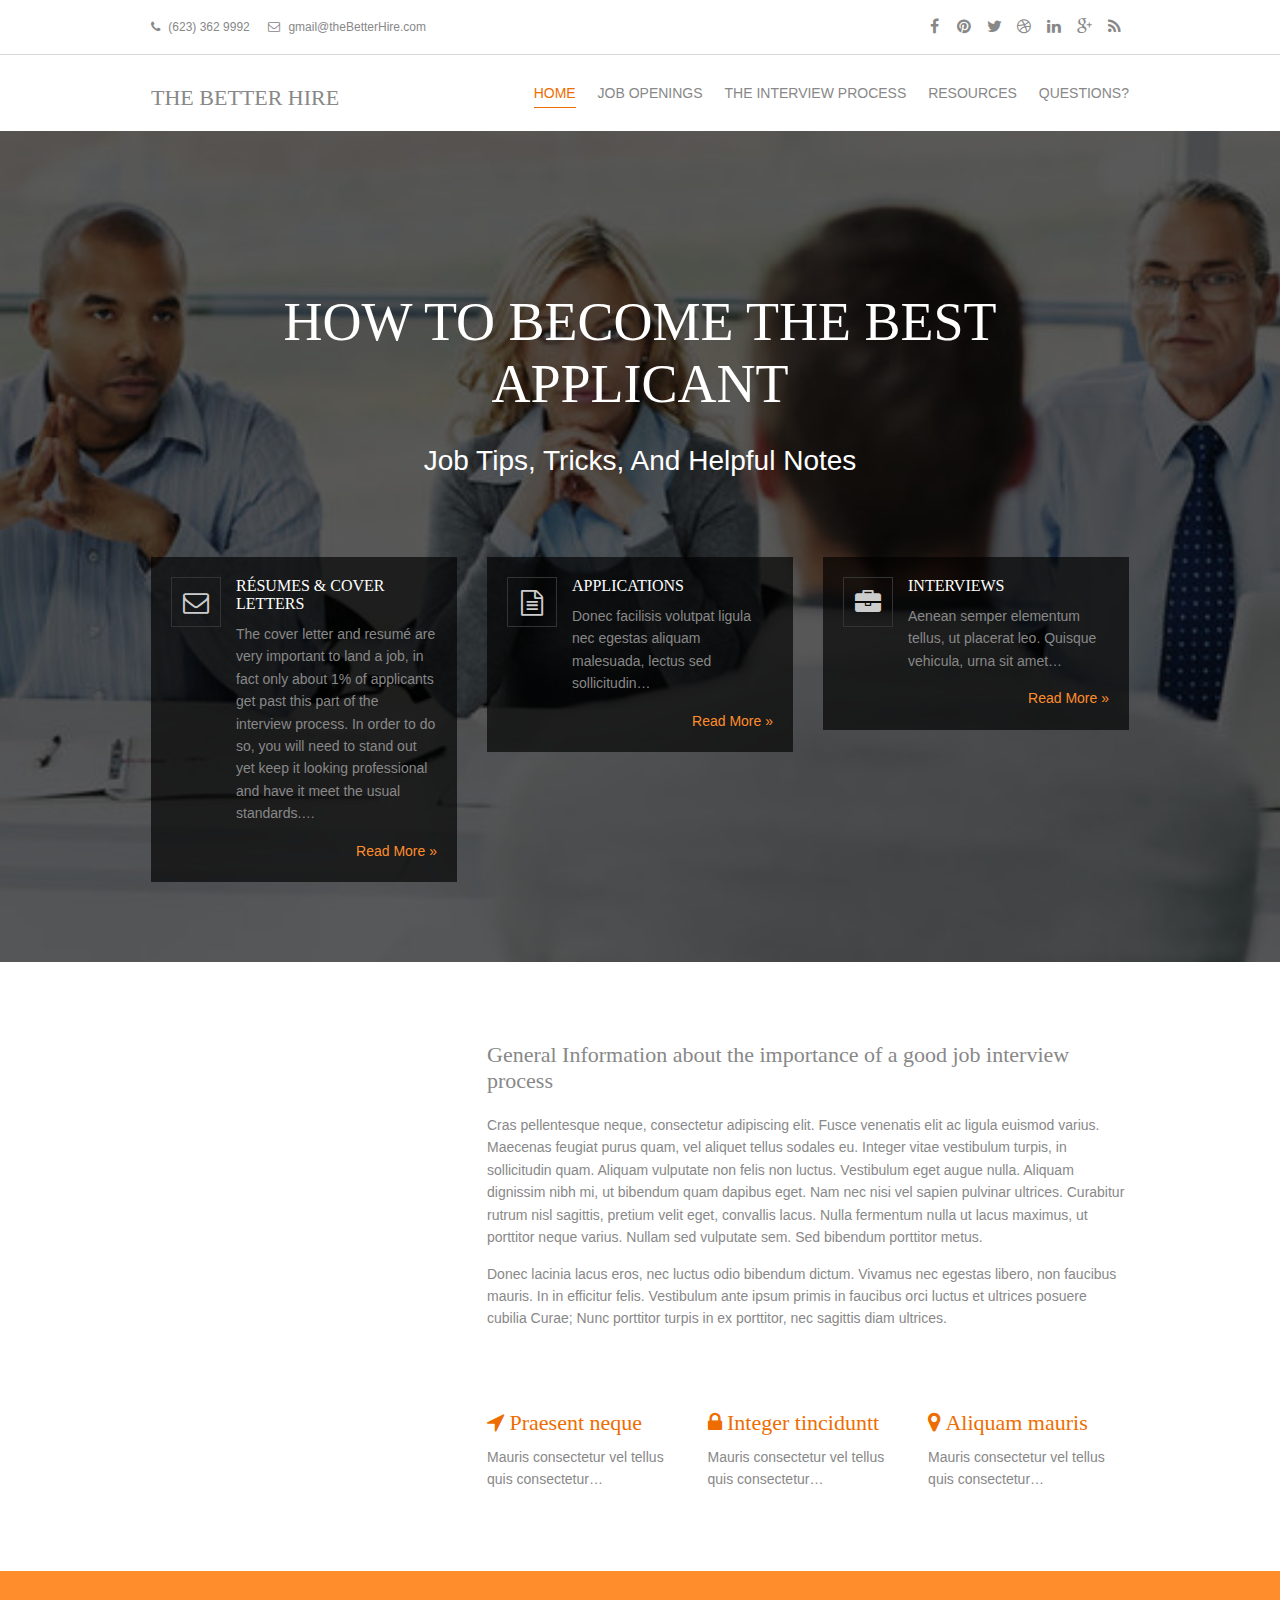
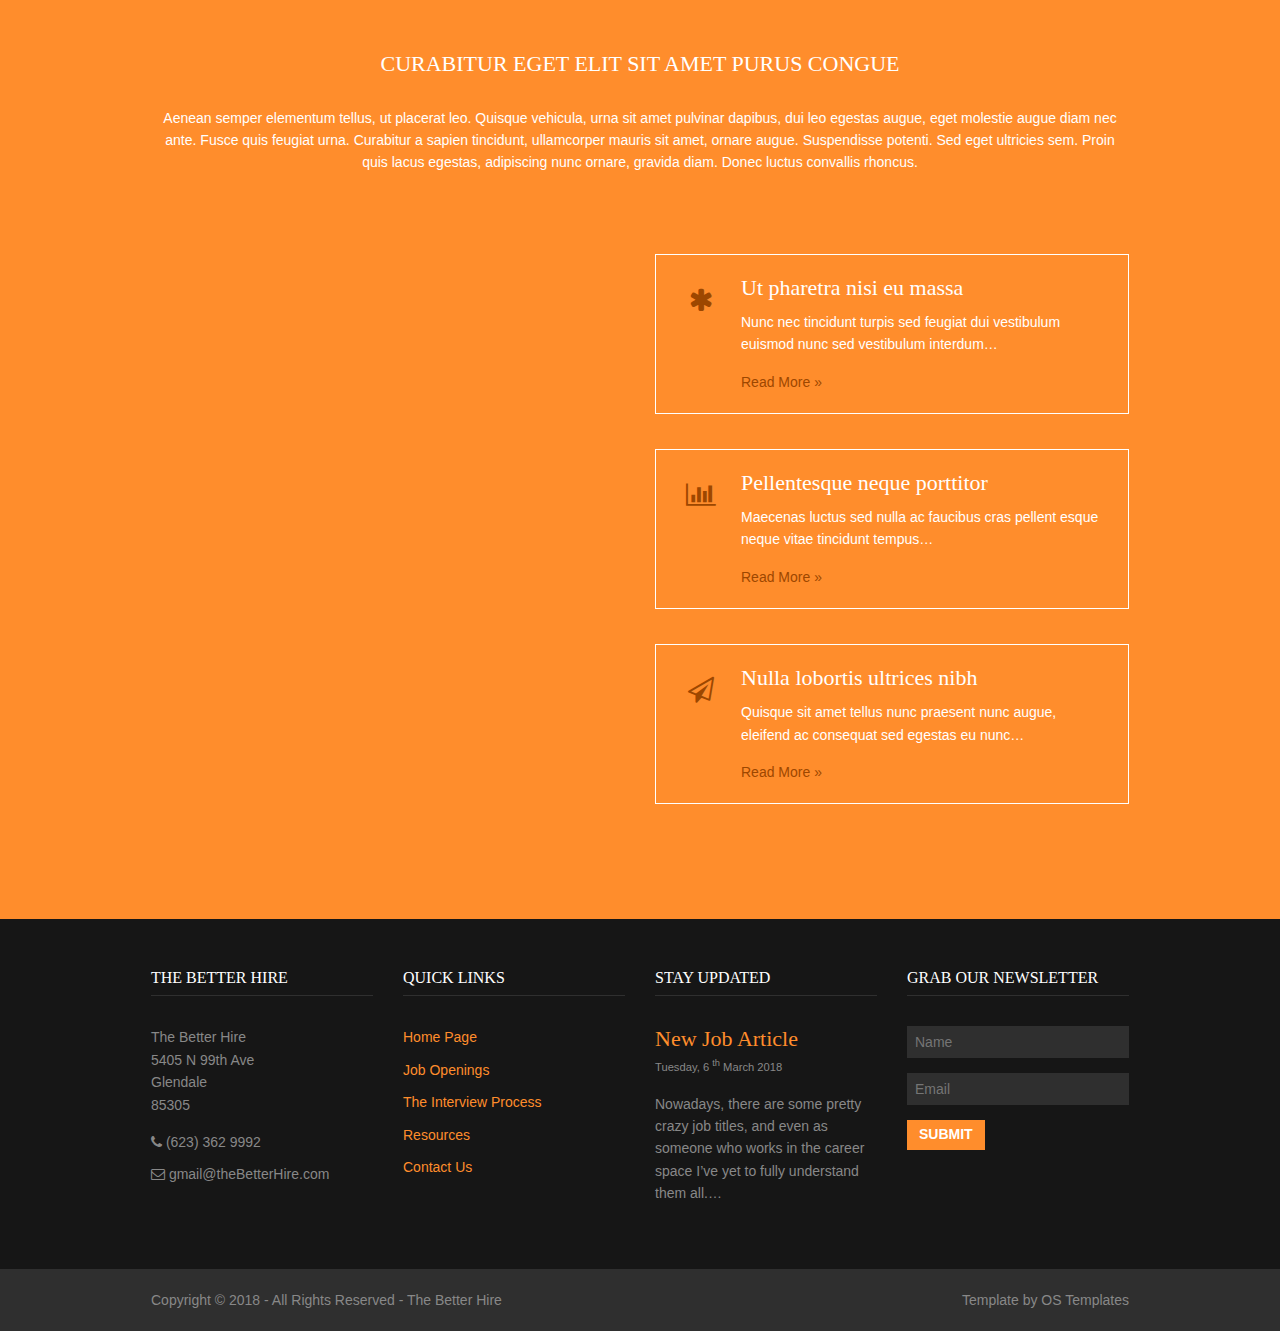
==== commit dc030213: "links edited" ====
--- a/index.html
+++ b/index.html
@@ -10,244 +10,365 @@
 Date: 3.15.18
 -->
 <html>
+
 <head>
-<title>The Better Hire</title>
-<meta charset="utf-8">
-<meta name="viewport" content="width=device-width, initial-scale=1.0, maximum-scale=1.0, user-scalable=no">
-<link href="../layout/styles/layout.css" rel="stylesheet" type="text/css" media="all">
+  <title>The Better Hire</title>
+  <meta charset="utf-8">
+  <meta name="viewport" content="width=device-width, initial-scale=1.0, maximum-scale=1.0, user-scalable=no">
+  <link href="layout/styles/layout.css" rel="stylesheet" type="text/css" media="all">
 </head>
+
 <body id="top">
-<!-- ################################################################################################ -->
-<!-- ################################################################################################ -->
-<!-- ################################################################################################ -->
-<div class="wrapper row0">
-  <div id="topbar" class="clear">
-    <!-- ################################################################################################ -->
-    <div class="fl_left">
-      <ul class="nospace inline">
-        <li><i class="fa fa-phone"></i> (623) 362 9992</li>
-        <li><i class="fa fa-envelope-o"></i> gmail@theBetterHire.com</li>
-      </ul>
+  <!-- ################################################################################################ -->
+  <!-- ################################################################################################ -->
+  <!-- ################################################################################################ -->
+  <div class="wrapper row0">
+    <div id="topbar" class="clear">
+      <!-- ################################################################################################ -->
+      <div class="fl_left">
+        <ul class="nospace inline">
+          <li>
+            <i class="fa fa-phone"></i> (623) 362 9992</li>
+          <li>
+            <i class="fa fa-envelope-o"></i> gmail@theBetterHire.com</li>
+        </ul>
+      </div>
+      <div class="fl_right">
+        <ul class="faico clear">
+          <li>
+            <a class="faicon-facebook" href="https://www.facebook.com/">
+              <i class="fa fa-facebook"></i>
+            </a>
+          </li>
+          <li>
+            <a class="faicon-pinterest" href="https://www.pinterest.com/">
+              <i class="fa fa-pinterest"></i>
+            </a>
+          </li>
+          <li>
+            <a class="faicon-twitter" href="https://twitter.com/">
+              <i class="fa fa-twitter"></i>
+            </a>
+          </li>
+          <li>
+            <a class="faicon-dribble" href="https://dribbble.com/">
+              <i class="fa fa-dribbble"></i>
+            </a>
+          </li>
+          <li>
+            <a class="faicon-linkedin" href="https://www.linkedin.com/">
+              <i class="fa fa-linkedin"></i>
+            </a>
+          </li>
+          <li>
+            <a class="faicon-google-plus" href="https://plus.google.com/discover">
+              <i class="fa fa-google-plus"></i>
+            </a>
+          </li>
+          <li>
+            <a class="faicon-rss" href="">
+              <i class="fa fa-rss"></i>
+            </a>
+          </li>
+        </ul>
+      </div>
+      <!-- ################################################################################################ -->
     </div>
-    <div class="fl_right">
-      <ul class="faico clear">
-        <li><a class="faicon-facebook" href="https://www.facebook.com/"><i class="fa fa-facebook"></i></a></li>
-        <li><a class="faicon-pinterest" href="https://www.pinterest.com/"><i class="fa fa-pinterest"></i></a></li>
-        <li><a class="faicon-twitter" href="https://twitter.com/"><i class="fa fa-twitter"></i></a></li>
-        <li><a class="faicon-dribble" href="https://dribbble.com/"><i class="fa fa-dribbble"></i></a></li>
-        <li><a class="faicon-linkedin" href="https://www.linkedin.com/"><i class="fa fa-linkedin"></i></a></li>
-        <li><a class="faicon-google-plus" href="https://plus.google.com/discover"><i class="fa fa-google-plus"></i></a></li>
-        <li><a class="faicon-rss" href=""><i class="fa fa-rss"></i></a></li>
-      </ul>
+  </div>
+  <!-- ################################################################################################ -->
+  <!-- ################################################################################################ -->
+  <!-- ################################################################################################ -->
+  <div class="wrapper row1">
+    <header id="header" class="clear">
+      <!-- ################################################################################################ -->
+      <div id="logo" class="fl_left">
+        <h1>
+          <a href="index.html">The Better Hire</a>
+        </h1>
+      </div>
+      <nav id="mainav" class="fl_right">
+        <ul class="clear">
+          <li class="active">
+            <a href="index.html">Home</a>
+          </li>
+          <li>
+            <a href="jobOpenings.html">Job Openings</a>
+          </li>
+          <li>
+            <a href="interviewProcess.html">The Interview Process</a>
+          </li>
+          <li>
+            <a href="resources.html">Resources</a>
+          </li>
+          <li>
+            <a href="questions.html">Questions?</a>
+          </li>
+        </ul>
+      </nav>
+      <!-- ################################################################################################ -->
+    </header>
+  </div>
+  <!-- ################################################################################################ -->
+  <!-- ################################################################################################ -->
+  <!-- ################################################################################################ -->
+  <div class="wrapper row2 bgded" style="background-image:url('images/job interview1.jpg');">
+    <div class="overlay">
+      <section id="pageintro" class="clear">
+        <!-- ################################################################################################ -->
+        <div class="center btmspace-80">
+          <h2 class="heading xxl uppercase btmspace-30">How to become the best applicant</h2>
+          <p class="xl nospace capitalise">Job tips, tricks, and helpful notes</p>
+        </div>
+        <ul class="nospace group services">
+          <li class="one_third first">
+            <article class="overlay">
+              <a href="#">
+                <i class="fa fa-envelope-o"></i>
+              </a>
+              <h6 class="heading">Résumes & Cover Letters</h6>
+              <p>The cover letter and resumé are very important to land a job, in fact only about 1% of applicants get past
+                this part of the interview process. In order to do so, you will need to stand out yet keep it looking professional
+                and have it meet the usual standards.&hellip;</p>
+              <footer>
+                <a href="#">Read More &raquo;</a>
+              </footer>
+            </article>
+          </li>
+          <li class="one_third">
+            <article class="overlay">
+              <a href="#">
+                <i class="fa fa-file-text-o"></i>
+              </a>
+              <h6 class="heading">Applications</h6>
+              <p>Donec facilisis volutpat ligula nec egestas aliquam malesuada, lectus sed sollicitudin&hellip;</p>
+              <footer>
+                <a href="#">Read More &raquo;</a>
+              </footer>
+            </article>
+          </li>
+          <li class="one_third">
+            <article class="overlay">
+              <a href="#">
+                <i class="fa fa-briefcase"></i>
+              </a>
+              <h6 class="heading">Interviews</h6>
+              <p>Aenean semper elementum tellus, ut placerat leo. Quisque vehicula, urna sit amet&hellip;</p>
+              <footer>
+                <a href="#">Read More &raquo;</a>
+              </footer>
+            </article>
+          </li>
+        </ul>
+        <!-- ################################################################################################ -->
+      </section>
     </div>
-    <!-- ################################################################################################ -->
-  </div>
-</div>
-<!-- ################################################################################################ -->
-<!-- ################################################################################################ -->
-<!-- ################################################################################################ -->
-<div class="wrapper row1">
-  <header id="header" class="clear">
-    <!-- ################################################################################################ -->
-    <div id="logo" class="fl_left">
-      <h1><a href="index.html">The Better Hire</a></h1>
+  </div>
+  <!-- ################################################################################################ -->
+  <!-- ################################################################################################ -->
+  <!-- ################################################################################################ -->
+  <div class="wrapper row3">
+    <main class="container clear">
+      <!-- main body -->
+      <!-- ################################################################################################ -->
+      <div class="group">
+        <div class="one_third first">
+          <img src="images/demo/460x700.png" alt="">
+        </div>
+        <div class="two_third">
+          <h2 class="heading">General Information about the importance of a good job interview process</h2>
+          <p>Cras pellentesque neque, consectetur adipiscing elit. Fusce venenatis elit ac ligula euismod varius. Maecenas feugiat
+            purus quam, vel aliquet tellus sodales eu. Integer vitae vestibulum turpis, in sollicitudin quam. Aliquam vulputate
+            non felis non luctus. Vestibulum eget augue nulla. Aliquam dignissim nibh mi, ut bibendum quam dapibus eget.
+            Nam nec nisi vel sapien pulvinar ultrices. Curabitur rutrum nisl sagittis, pretium velit eget, convallis lacus.
+            Nulla fermentum nulla ut lacus maximus, ut porttitor neque varius. Nullam sed vulputate sem. Sed bibendum porttitor
+            metus.</p>
+          <p class="btmspace-80">Donec lacinia lacus eros, nec luctus odio bibendum dictum. Vivamus nec egestas libero, non faucibus mauris. In
+            in efficitur felis. Vestibulum ante ipsum primis in faucibus orci luctus et ultrices posuere cubilia Curae; Nunc
+            porttitor turpis in ex porttitor, nec sagittis diam ultrices.</p>
+          <ul class="nospace group">
+            <li class="one_third first">
+              <h6 class="nospace btmspace-10">
+                <a href="#">
+                  <i class="fa fa-location-arrow"></i> Praesent neque</a>
+              </h6>
+              <p class="nospace">Mauris consectetur vel tellus quis consectetur&hellip;</p>
+            </li>
+            <li class="one_third">
+              <h6 class="nospace btmspace-10">
+                <a href="#">
+                  <i class="fa fa-lock"></i> Integer tinciduntt</a>
+              </h6>
+              <p class="nospace">Mauris consectetur vel tellus quis consectetur&hellip;</p>
+            </li>
+            <li class="one_third last">
+              <h6 class="nospace btmspace-10">
+                <a href="#">
+                  <i class="fa fa-map-marker"></i> Aliquam mauris</a>
+              </h6>
+              <p class="nospace">Mauris consectetur vel tellus quis consectetur&hellip;</p>
+            </li>
+          </ul>
+        </div>
+      </div>
+      <!-- ################################################################################################ -->
+      <!-- / main body -->
+      <div class="clear"></div>
+    </main>
+  </div>
+  <!-- ################################################################################################ -->
+  <!-- ################################################################################################ -->
+  <!-- ################################################################################################ -->
+  <div class="wrapper row4">
+    <section id="info" class="clear">
+      <!-- ################################################################################################ -->
+      <div class="center btmspace-80">
+        <h2 class="heading uppercase btmspace-30">Curabitur eget elit sit amet purus congue</h2>
+        <p class="lrspace">Aenean semper elementum tellus, ut placerat leo. Quisque vehicula, urna sit amet pulvinar dapibus, dui leo egestas
+          augue, eget molestie augue diam nec ante. Fusce quis feugiat urna. Curabitur a sapien tincidunt, ullamcorper mauris
+          sit amet, ornare augue. Suspendisse potenti. Sed eget ultricies sem. Proin quis lacus egestas, adipiscing nunc
+          ornare, gravida diam. Donec luctus convallis rhoncus.</p>
+      </div>
+      <div class="group">
+        <div class="one_half first">
+          <img src="images/demo/600x700.png" alt="">
+        </div>
+        <div class="one_half">
+          <ul class="nospace group services">
+            <li>
+              <article>
+                <a href="#">
+                  <i class="fa fa-asterisk"></i>
+                </a>
+                <h6 class="heading">Ut pharetra nisi eu massa</h6>
+                <p>Nunc nec tincidunt turpis sed feugiat dui vestibulum euismod nunc sed vestibulum interdum&hellip;</p>
+                <footer>
+                  <a href="#">Read More &raquo;</a>
+                </footer>
+              </article>
+            </li>
+            <li>
+              <article>
+                <a href="#">
+                  <i class="fa fa-bar-chart"></i>
+                </a>
+                <h6 class="heading">Pellentesque neque porttitor</h6>
+                <p>Maecenas luctus sed nulla ac faucibus cras pellent esque neque vitae tincidunt tempus&hellip;</p>
+                <footer>
+                  <a href="#">Read More &raquo;</a>
+                </footer>
+              </article>
+            </li>
+            <li>
+              <article>
+                <a href="#">
+                  <i class="fa fa-paper-plane-o"></i>
+                </a>
+                <h6 class="heading">Nulla lobortis ultrices nibh</h6>
+                <p>Quisque sit amet tellus nunc praesent nunc augue, eleifend ac consequat sed egestas eu nunc&hellip;</p>
+                <footer>
+                  <a href="#">Read More &raquo;</a>
+                </footer>
+              </article>
+            </li>
+          </ul>
+        </div>
+      </div>
+      <!-- ################################################################################################ -->
+      <div class="clear"></div>
+    </section>
+  </div>
+  <!-- ################################################################################################ -->
+  <!-- ################################################################################################ -->
+  <!-- ################################################################################################ -->
+  <div class="wrapper row5">
+    <footer id="footer" class="clear">
+      <!-- ################################################################################################ -->
+      <div class="one_quarter first">
+        <h6 class="title">The Better Hire</h6>
+        <address class="btmspace-15">
+          The Better Hire
+          <br> 5405 N 99th Ave
+          <br> Glendale
+          <br> 85305
+        </address>
+        <ul class="nospace">
+          <li class="btmspace-10">
+            <span class="fa fa-phone"></span> (623) 362 9992</li>
+          <li>
+            <span class="fa fa-envelope-o"></span> gmail@theBetterHire.com</li>
+        </ul>
+      </div>
+      <div class="one_quarter">
+        <h6 class="title">Quick Links</h6>
+        <ul class="nospace linklist">
+          <li>
+            <a href="index.html">Home Page</a>
+          </li>
+          <li>
+            <a href="jobOpenings.html">Job Openings</a>
+          </li>
+          <li>
+            <a href="interviewProcess.html">The Interview Process</a>
+          </li>
+          <li>
+            <a href="resources.html">Resources</a>
+          </li>
+          <li>
+            <a href="questions.html">Contact Us</a>
+          </li>
+        </ul>
+      </div>
+      <div class="one_quarter">
+        <h6 class="title">Stay Updated</h6>
+        <article>
+          <h2 class="nospace">
+            <a href="https://www.themuse.com/advice/how-hiring-managers-look-at-quirky-job-titles-resume?ref=carousel-slide-5">New Job Article</a>
+          </h2>
+          <time class="smallfont" datetime="2018-03-06">Tuesday, 6
+            <sup>th</sup> March 2018</time>
+          <p>Nowadays, there are some pretty crazy job titles, and even as someone who works in the career space I’ve yet to
+            fully understand them all.&hellip;</p>
+        </article>
+      </div>
+      <div class="one_quarter">
+        <h6 class="title">Grab Our Newsletter</h6>
+        <form method="post" action="#">
+          <fieldset>
+            <legend>Newsletter:</legend>
+            <input class="btmspace-15" type="text" value="" placeholder="Name">
+            <input class="btmspace-15" type="text" value="" placeholder="Email">
+            <button type="submit" value="submit">Submit</button>
+          </fieldset>
+        </form>
+      </div>
+      <!-- ################################################################################################ -->
+    </footer>
+  </div>
+  <!-- ################################################################################################ -->
+  <!-- ################################################################################################ -->
+  <!-- ################################################################################################ -->
+  <div class="wrapper row6">
+    <div id="copyright" class="clear">
+      <!-- ################################################################################################ -->
+      <p class="fl_left">Copyright &copy; 2018 - All Rights Reserved -
+        <a href="index.html">The Better Hire</a>
+      </p>
+      <p class="fl_right">Template by
+        <a target="_blank" href="http://www.os-templates.com/" title="Free Website Templates">OS Templates</a>
+      </p>
+      <!-- ################################################################################################ -->
     </div>
-    <nav id="mainav" class="fl_right">
-      <ul class="clear">
-        <li class="active"><a href="index.html">Home</a></li>
-        <li><a href="/pages/jobOpenings.html">Job Openings</a></li>
-        <li><a href="/pages/interviewProcess.html">The Interview Process</a></li>
-        <li><a href="/pages/resources.html">Resources</a></li>
-        <li><a href ="/pages/questions.html">Questions?</a></li>
-      </ul>
-    </nav>
-    <!-- ################################################################################################ -->
-  </header>
-</div>
-<!-- ################################################################################################ -->
-<!-- ################################################################################################ -->
-<!-- ################################################################################################ -->
-<div class="wrapper row2 bgded" style="background-image:url('../images/job interview1.jpg');">
-  <div class="overlay">
-    <section id="pageintro" class="clear">
-      <!-- ################################################################################################ -->
-      <div class="center btmspace-80">
-        <h2 class="heading xxl uppercase btmspace-30">How to become the best applicant</h2>
-        <p class="xl nospace capitalise">Job tips, tricks, and helpful notes</p>
-      </div>
-      <ul class="nospace group services">
-        <li class="one_third first">
-          <article class="overlay"><a href="#"><i class="fa fa-envelope-o"></i></a>
-            <h6 class="heading">Résumes & Cover Letters</h6>
-            <p>The cover letter and resumé are very important to land a job, in fact only about 1% of applicants get past this part of the interview process.
-              In order to do so, you will need to stand out yet keep it looking professional and have it meet the usual standards.&hellip;</p>
-            <footer><a href="#">Read More &raquo;</a></footer>
-          </article>
-        </li>
-        <li class="one_third">
-          <article class="overlay"><a href="#"><i class="fa fa-file-text-o"></i></a>
-            <h6 class="heading">Applications</h6>
-            <p>Donec facilisis volutpat ligula nec egestas aliquam malesuada, lectus sed sollicitudin&hellip;</p>
-            <footer><a href="#">Read More &raquo;</a></footer>
-          </article>
-        </li>
-        <li class="one_third">
-          <article class="overlay"><a href="#"><i class="fa fa-briefcase"></i></a>
-            <h6 class="heading">Interviews</h6>
-            <p>Aenean semper elementum tellus, ut placerat leo. Quisque vehicula, urna sit amet&hellip;</p>
-            <footer><a href="#">Read More &raquo;</a></footer>
-          </article>
-        </li>
-      </ul>
-      <!-- ################################################################################################ -->
-    </section>
-  </div>
-</div>
-<!-- ################################################################################################ -->
-<!-- ################################################################################################ -->
-<!-- ################################################################################################ -->
-<div class="wrapper row3">
-  <main class="container clear">
-    <!-- main body -->
-    <!-- ################################################################################################ -->
-    <div class="group">
-      <div class="one_third first"><img src="images/demo/460x700.png" alt=""></div>
-      <div class="two_third">
-        <h2 class="heading">General Information about the importance of a good job interview process</h2>
-        <p>Cras pellentesque neque, consectetur adipiscing elit. Fusce venenatis elit ac ligula euismod varius. Maecenas feugiat purus quam, vel aliquet tellus sodales eu. Integer vitae vestibulum turpis, in sollicitudin quam. Aliquam vulputate non felis non luctus. Vestibulum eget augue nulla. Aliquam dignissim nibh mi, ut bibendum quam dapibus eget. Nam nec nisi vel sapien pulvinar ultrices. Curabitur rutrum nisl sagittis, pretium velit eget, convallis lacus. Nulla fermentum nulla ut lacus maximus, ut porttitor neque varius. Nullam sed vulputate sem. Sed bibendum porttitor metus.</p>
-        <p class="btmspace-80">Donec lacinia lacus eros, nec luctus odio bibendum dictum. Vivamus nec egestas libero, non faucibus mauris. In in efficitur felis. Vestibulum ante ipsum primis in faucibus orci luctus et ultrices posuere cubilia Curae; Nunc porttitor turpis in ex porttitor, nec sagittis diam ultrices.</p>
-        <ul class="nospace group">
-          <li class="one_third first">
-            <h6 class="nospace btmspace-10"><a href="#"><i class="fa fa-location-arrow"></i> Praesent neque</a></h6>
-            <p class="nospace">Mauris consectetur vel tellus quis consectetur&hellip;</p>
-          </li>
-          <li class="one_third">
-            <h6 class="nospace btmspace-10"><a href="#"><i class="fa fa-lock"></i> Integer tinciduntt</a></h6>
-            <p class="nospace">Mauris consectetur vel tellus quis consectetur&hellip;</p>
-          </li>
-          <li class="one_third last">
-            <h6 class="nospace btmspace-10"><a href="#"><i class="fa fa-map-marker"></i> Aliquam mauris</a></h6>
-            <p class="nospace">Mauris consectetur vel tellus quis consectetur&hellip;</p>
-          </li>
-        </ul>
-      </div>
-    </div>
-    <!-- ################################################################################################ -->
-    <!-- / main body -->
-    <div class="clear"></div>
-  </main>
-</div>
-<!-- ################################################################################################ -->
-<!-- ################################################################################################ -->
-<!-- ################################################################################################ -->
-<div class="wrapper row4">
-  <section id="info" class="clear">
-    <!-- ################################################################################################ -->
-    <div class="center btmspace-80">
-      <h2 class="heading uppercase btmspace-30">Curabitur eget elit sit amet purus congue</h2>
-      <p class="lrspace">Aenean semper elementum tellus, ut placerat leo. Quisque vehicula, urna sit amet pulvinar dapibus, dui leo egestas augue, eget molestie augue diam nec ante. Fusce quis feugiat urna. Curabitur a sapien tincidunt, ullamcorper mauris sit amet, ornare augue. Suspendisse potenti. Sed eget ultricies sem. Proin quis lacus egestas, adipiscing nunc ornare, gravida diam. Donec luctus convallis rhoncus.</p>
-    </div>
-    <div class="group">
-      <div class="one_half first"><img src="images/demo/600x700.png" alt=""></div>
-      <div class="one_half">
-        <ul class="nospace group services">
-          <li>
-            <article><a href="#"><i class="fa fa-asterisk"></i></a>
-              <h6 class="heading">Ut pharetra nisi eu massa</h6>
-              <p>Nunc nec tincidunt turpis sed feugiat dui vestibulum euismod nunc sed vestibulum interdum&hellip;</p>
-              <footer><a href="#">Read More &raquo;</a></footer>
-            </article>
-          </li>
-          <li>
-            <article><a href="#"><i class="fa fa-bar-chart"></i></a>
-              <h6 class="heading">Pellentesque neque porttitor</h6>
-              <p>Maecenas luctus sed nulla ac faucibus cras pellent esque neque vitae tincidunt tempus&hellip;</p>
-              <footer><a href="#">Read More &raquo;</a></footer>
-            </article>
-          </li>
-          <li>
-            <article><a href="#"><i class="fa fa-paper-plane-o"></i></a>
-              <h6 class="heading">Nulla lobortis ultrices nibh</h6>
-              <p>Quisque sit amet tellus nunc praesent nunc augue, eleifend ac consequat sed egestas eu nunc&hellip;</p>
-              <footer><a href="#">Read More &raquo;</a></footer>
-            </article>
-          </li>
-        </ul>
-      </div>
-    </div>
-    <!-- ################################################################################################ -->
-    <div class="clear"></div>
-  </section>
-</div>
-<!-- ################################################################################################ -->
-<!-- ################################################################################################ -->
-<!-- ################################################################################################ -->
-<div class="wrapper row5">
-  <footer id="footer" class="clear">
-    <!-- ################################################################################################ -->
-    <div class="one_quarter first">
-      <h6 class="title">The Better Hire</h6>
-      <address class="btmspace-15">
-      The Better Hire<br>
-      5405 N 99th Ave<br>
-      Glendale<br>
-      85305
-      </address>
-      <ul class="nospace">
-        <li class="btmspace-10"><span class="fa fa-phone"></span> (623) 362 9992</li>
-        <li><span class="fa fa-envelope-o"></span> gmail@theBetterHire.com</li>
-      </ul>
-    </div>
-    <div class="one_quarter">
-      <h6 class="title">Quick Links</h6>
-      <ul class="nospace linklist">
-        <li><a href="index.html">Home Page</a></li>
-        <li><a href="full-width.html">Job Openings</a></li>
-        <li><a href="interviewProcess.html">The Interview Process</a></li>
-        <li><a href="resources.html">Resources</a></li>
-        <li><a href="questions.html">Contact Us</a></li>
-      </ul>
-    </div>
-    <div class="one_quarter">
-      <h6 class="title">Stay Updated</h6>
-      <article>
-        <h2 class="nospace"><a href="https://www.themuse.com/advice/how-hiring-managers-look-at-quirky-job-titles-resume?ref=carousel-slide-5">New Job Article</a></h2>
-        <time class="smallfont" datetime="2018-03-06">Tuesday, 6<sup>th</sup> March 2018</time>
-        <p>Nowadays, there are some pretty crazy job titles, and even as someone who works in the career space I’ve yet to fully understand them all.&hellip;</p>
-      </article>
-    </div>
-    <div class="one_quarter">
-      <h6 class="title">Grab Our Newsletter</h6>
-      <form method="post" action="#">
-        <fieldset>
-          <legend>Newsletter:</legend>
-          <input class="btmspace-15" type="text" value="" placeholder="Name">
-          <input class="btmspace-15" type="text" value="" placeholder="Email">
-          <button type="submit" value="submit">Submit</button>
-        </fieldset>
-      </form>
-    </div>
-    <!-- ################################################################################################ -->
-  </footer>
-</div>
-<!-- ################################################################################################ -->
-<!-- ################################################################################################ -->
-<!-- ################################################################################################ -->
-<div class="wrapper row6">
-  <div id="copyright" class="clear">
-    <!-- ################################################################################################ -->
-    <p class="fl_left">Copyright &copy; 2018 - All Rights Reserved - <a href="index.html">The Better Hire</a></p>
-    <p class="fl_right">Template by <a target="_blank" href="http://www.os-templates.com/" title="Free Website Templates">OS Templates</a></p>
-    <!-- ################################################################################################ -->
-  </div>
-</div>
-<!-- ################################################################################################ -->
-<!-- ################################################################################################ -->
-<!-- ################################################################################################ -->
-<a id="backtotop" href="#top"><i class="fa fa-chevron-up"></i></a>
-<!-- JAVASCRIPTS -->
-<script src="/layout/scripts/jquery.min.js"></script>
-<script src="/layout/scripts/jquery.backtotop.js"></script>
-<script src="/layout/scripts/jquery.mobilemenu.js"></script>
+  </div>
+  <!-- ################################################################################################ -->
+  <!-- ################################################################################################ -->
+  <!-- ################################################################################################ -->
+  <a id="backtotop" href="#top">
+    <i class="fa fa-chevron-up"></i>
+  </a>
+  <!-- JAVASCRIPTS -->
+  <script src="layout/scripts/jquery.min.js"></script>
+  <script src="layout/scripts/jquery.backtotop.js"></script>
+  <script src="layout/scripts/jquery.mobilemenu.js"></script>
 </body>
-</html>
+
+</html>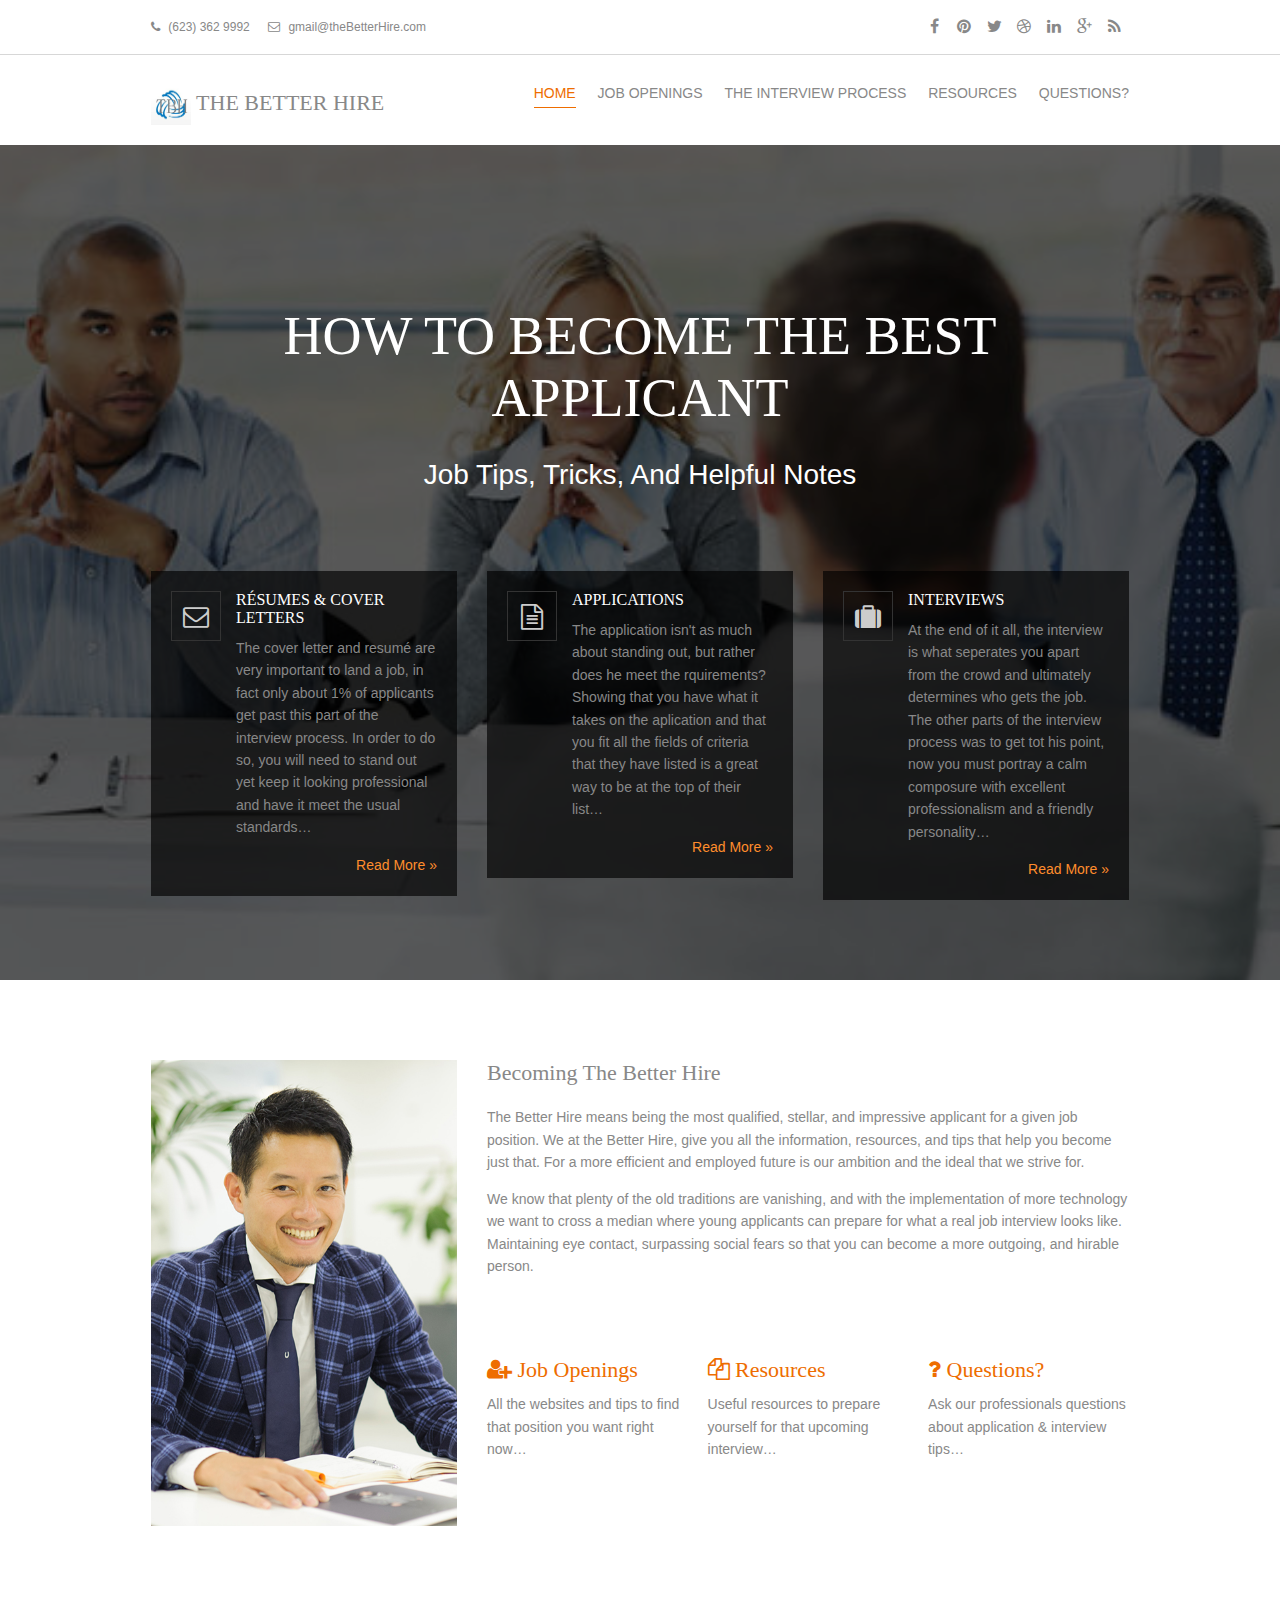
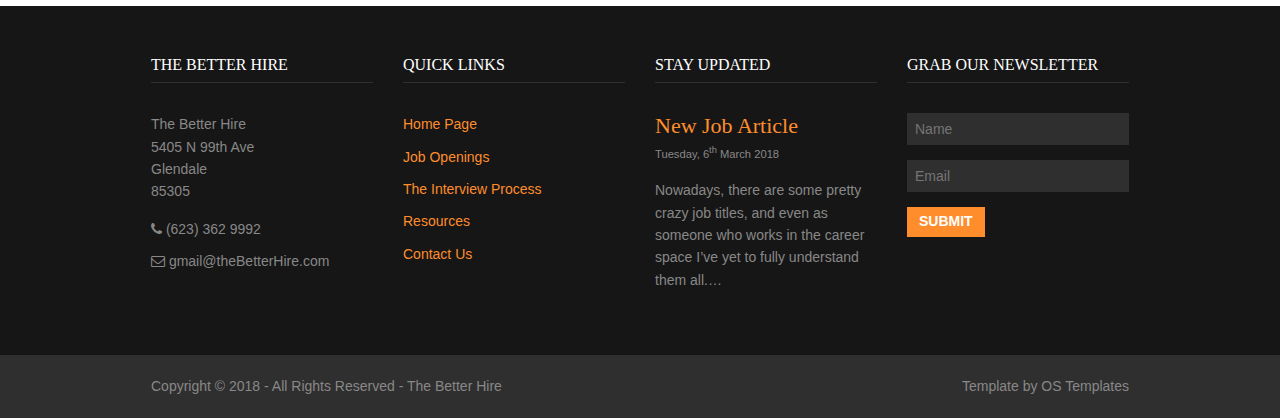
==== commit 3279c331: "The correct files for upload" ====
--- a/index.html
+++ b/index.html
@@ -10,365 +10,207 @@
 Date: 3.15.18
 -->
 <html>
-
 <head>
-  <title>The Better Hire</title>
-  <meta charset="utf-8">
-  <meta name="viewport" content="width=device-width, initial-scale=1.0, maximum-scale=1.0, user-scalable=no">
-  <link href="layout/styles/layout.css" rel="stylesheet" type="text/css" media="all">
+<title>The Better Hire</title>
+<meta charset="utf-8">
+<meta name="viewport" content="width=device-width, initial-scale=1.0, maximum-scale=1.0, user-scalable=no">
+<link href="../layout/styles/layout.css" rel="stylesheet" type="text/css" media="all">
 </head>
-
 <body id="top">
-  <!-- ################################################################################################ -->
-  <!-- ################################################################################################ -->
-  <!-- ################################################################################################ -->
-  <div class="wrapper row0">
-    <div id="topbar" class="clear">
+<!-- ################################################################################################ -->
+<!-- ################################################################################################ -->
+<!-- ################################################################################################ -->
+<div class="wrapper row0">
+  <div id="topbar" class="clear">
+    <!-- ################################################################################################ -->
+    <div class="fl_left">
+      <ul class="nospace inline">
+        <li><i class="fa fa-phone"></i> (623) 362 9992</li>
+        <li><i class="fa fa-envelope-o"></i> gmail@theBetterHire.com</li>
+      </ul>
+    </div>
+    <div class="fl_right">
+      <ul class="faico clear">
+        <li><a class="faicon-facebook" href="https://www.facebook.com/"><i class="fa fa-facebook"></i></a></li>
+        <li><a class="faicon-pinterest" href="https://www.pinterest.com/"><i class="fa fa-pinterest"></i></a></li>
+        <li><a class="faicon-twitter" href="https://twitter.com/"><i class="fa fa-twitter"></i></a></li>
+        <li><a class="faicon-dribble" href="https://dribbble.com/"><i class="fa fa-dribbble"></i></a></li>
+        <li><a class="faicon-linkedin" href="https://www.linkedin.com/"><i class="fa fa-linkedin"></i></a></li>
+        <li><a class="faicon-google-plus" href="https://plus.google.com/discover"><i class="fa fa-google-plus"></i></a></li>
+        <li><a class="faicon-rss" href=""><i class="fa fa-rss"></i></a></li>
+      </ul>
+    </div>
+    <!-- ################################################################################################ -->
+  </div>
+</div>
+<!-- ################################################################################################ -->
+<!-- ################################################################################################ -->
+<!-- ################################################################################################ -->
+<div class="wrapper row1">
+  <header id="header" class="clear">
+    <!-- ################################################################################################ -->
+    <div id="logo" class="fl_left">
+      <h1><a href="index.html"><img class="TBHlogo" src="../images/logo.jpg">      The Better Hire</a></h1>
+    </div>
+    <nav id="mainav" class="fl_right">
+      <ul class="clear">
+        <li class="active"><a href="index.html">Home</a></li>
+        <li><a href="jobOpenings.html">Job Openings</a></li>
+        <li><a href="interviewProcess.html">The Interview Process</a></li>
+        <li><a href="resources.html">Resources</a></li>
+        <li><a href ="questions.html">Questions?</a></li>
+      </ul>
+    </nav>
+    <!-- ################################################################################################ -->
+  </header>
+</div>
+<!-- ################################################################################################ -->
+<!-- ################################################################################################ -->
+<!-- ################################################################################################ -->
+<div class="wrapper row2 bgded" style="background-image:url('../images/job interview1.jpg');">
+  <div class="overlay">
+    <section id="pageintro" class="clear">
       <!-- ################################################################################################ -->
-      <div class="fl_left">
-        <ul class="nospace inline">
-          <li>
-            <i class="fa fa-phone"></i> (623) 362 9992</li>
-          <li>
-            <i class="fa fa-envelope-o"></i> gmail@theBetterHire.com</li>
-        </ul>
+      <div class="center btmspace-80">
+        <h2 class="heading xxl uppercase btmspace-30">How to become the best applicant</h2>
+        <p class="xl nospace capitalise">Job tips, tricks, and helpful notes</p>
       </div>
-      <div class="fl_right">
-        <ul class="faico clear">
-          <li>
-            <a class="faicon-facebook" href="https://www.facebook.com/">
-              <i class="fa fa-facebook"></i>
-            </a>
+      <ul class="nospace group services">
+        <li class="one_third first">
+          <article class="overlay"><a href="interviewProcess.html#d"><i class="fa fa-envelope-o"></i></a>
+            <h6 class="heading">Résumes & Cover Letters</h6>
+            <p>The cover letter and resumé are very important to land a job, in fact only about 1% of applicants get past this part of the interview process.
+              In order to do so, you will need to stand out yet keep it looking professional and have it meet the usual standards&hellip;</p>
+            <footer><a href="interviewProcess.html#d">Read More &raquo;</a></footer>
+          </article>
+        </li>
+        <li class="one_third">
+          <article class="overlay"><a href="interviewProcess.html#e"><i class="fa fa-file-text-o"></i></a>
+            <h6 class="heading">Applications</h6>
+            <p>The application isn't as much about standing out, but rather does he meet the rquirements?
+            Showing that you have what it takes on the aplication and that you fit all the fields of criteria that they have listed is a great way to be at the top of their list&hellip;</p>
+            <footer><a href="interviewProcess.html#e">Read More &raquo;</a></footer>
+          </article>
+        </li>
+        <li class="one_third">
+          <article class="overlay"><a href="interviewProcess.html#f"><i class="fa fa-suitcase"></i></a>
+            <h6 class="heading">Interviews</h6>
+            <p>At the end of it all, the interview is what seperates you apart from the crowd and ultimately determines who gets the job.
+            The other parts of the interview process was to get tot his point, now you must portray a calm composure with excellent professionalism and a friendly personality&hellip;</p>
+            <footer><a href="interviewProcess.html#f">Read More &raquo;</a></footer>
+          </article>
+        </li>
+      </ul>
+      <!-- ################################################################################################ -->
+    </section>
+  </div>
+</div>
+<!-- ################################################################################################ -->
+<!-- ################################################################################################ -->
+<!-- ################################################################################################ -->
+<div class="wrapper row3">
+  <main class="container clear">
+    <!-- main body -->
+    <!-- ################################################################################################ -->
+    <div class="group">
+      <div class="one_third first"><img src="../images/interviewer.jpg" alt=""></div>
+      <div class="two_third">
+        <h2 class="heading">Becoming The Better Hire</h2>
+        <p>The Better Hire means being the most qualified, stellar, and impressive applicant for a given job position.
+        We at the Better Hire, give you all the information, resources, and tips that help you become just that.
+        For a more efficient and employed future is our ambition and the ideal that we strive for.</p>
+        <p class="btmspace-80">We know that plenty of the old traditions are vanishing, and with the implementation of more technology we want to cross a median where young applicants can prepare for what a real job interview looks like.
+        Maintaining eye contact, surpassing social fears so that you can become a more outgoing, and hirable person.</p>
+        <ul class="nospace group">
+          <li class="one_third first">
+            <h6 class="nospace btmspace-10"><a href="#"><i class="fa fa-user-plus"></i> Job Openings</a></h6>
+            <p class="nospace">All the websites and tips to find that position you want right now&hellip;</p>
           </li>
-          <li>
-            <a class="faicon-pinterest" href="https://www.pinterest.com/">
-              <i class="fa fa-pinterest"></i>
-            </a>
+          <li class="one_third">
+            <h6 class="nospace btmspace-10"><a href="#"><i class="fa fa-copy"></i> Resources</a></h6>
+            <p class="nospace">Useful resources to prepare yourself for that upcoming interview&hellip;</p>
           </li>
-          <li>
-            <a class="faicon-twitter" href="https://twitter.com/">
-              <i class="fa fa-twitter"></i>
-            </a>
-          </li>
-          <li>
-            <a class="faicon-dribble" href="https://dribbble.com/">
-              <i class="fa fa-dribbble"></i>
-            </a>
-          </li>
-          <li>
-            <a class="faicon-linkedin" href="https://www.linkedin.com/">
-              <i class="fa fa-linkedin"></i>
-            </a>
-          </li>
-          <li>
-            <a class="faicon-google-plus" href="https://plus.google.com/discover">
-              <i class="fa fa-google-plus"></i>
-            </a>
-          </li>
-          <li>
-            <a class="faicon-rss" href="">
-              <i class="fa fa-rss"></i>
-            </a>
+          <li class="one_third last">
+            <h6 class="nospace btmspace-10"><a href="#"><i class="fa fa-question"></i> Questions?</a></h6>
+            <p class="nospace">Ask our professionals questions about application & interview tips&hellip;</p>
           </li>
         </ul>
       </div>
-      <!-- ################################################################################################ -->
-    </div>
+    </div>
+    <!-- ################################################################################################ -->
+    <!-- / main body -->
+    <div class="clear"></div>
+  </main>
+</div>
+<!-- ################################################################################################ -->
+<!-- ################################################################################################ -->
+<!-- ################################################################################################ -->
+<div class="wrapper row5">
+  <footer id="footer" class="clear">
+    <!-- ################################################################################################ -->
+    <div class="one_quarter first">
+      <h6 class="title">The Better Hire</h6>
+      <address class="btmspace-15">
+      The Better Hire<br>
+      5405 N 99th Ave<br>
+      Glendale<br>
+      85305
+      </address>
+      <ul class="nospace">
+        <li class="btmspace-10"><span class="fa fa-phone"></span> (623) 362 9992</li>
+        <li><span class="fa fa-envelope-o"></span> gmail@theBetterHire.com</li>
+      </ul>
+    </div>
+    <div class="one_quarter">
+      <h6 class="title">Quick Links</h6>
+      <ul class="nospace linklist">
+        <li><a href="index.html">Home Page</a></li>
+        <li><a href="full-width.html">Job Openings</a></li>
+        <li><a href="interviewProcess.html">The Interview Process</a></li>
+        <li><a href="resources.html">Resources</a></li>
+        <li><a href="questions.html">Contact Us</a></li>
+      </ul>
+    </div>
+    <div class="one_quarter">
+      <h6 class="title">Stay Updated</h6>
+      <article>
+        <h2 class="nospace"><a href="https://www.themuse.com/advice/how-hiring-managers-look-at-quirky-job-titles-resume?ref=carousel-slide-5">New Job Article</a></h2>
+        <time class="smallfont" datetime="2018-03-06">Tuesday, 6<sup>th</sup> March 2018</time>
+        <p>Nowadays, there are some pretty crazy job titles, and even as someone who works in the career space I’ve yet to fully understand them all.&hellip;</p>
+      </article>
+    </div>
+    <div class="one_quarter">
+      <h6 class="title">Grab Our Newsletter</h6>
+      <form method="post" action="#">
+        <fieldset>
+          <legend>Newsletter:</legend>
+          <input class="btmspace-15" type="text" value="" placeholder="Name">
+          <input class="btmspace-15" type="text" value="" placeholder="Email">
+          <button type="submit" value="submit">Submit</button>
+        </fieldset>
+      </form>
+    </div>
+    <!-- ################################################################################################ -->
+  </footer>
+</div>
+<!-- ################################################################################################ -->
+<!-- ################################################################################################ -->
+<!-- ################################################################################################ -->
+<div class="wrapper row6">
+  <div id="copyright" class="clear">
+    <!-- ################################################################################################ -->
+    <p class="fl_left">Copyright &copy; 2018 - All Rights Reserved - <a href="index.html">The Better Hire</a></p>
+    <p class="fl_right">Template by <a target="_blank" href="http://www.os-templates.com/" title="Free Website Templates">OS Templates</a></p>
+    <!-- ################################################################################################ -->
   </div>
-  <!-- ################################################################################################ -->
-  <!-- ################################################################################################ -->
-  <!-- ################################################################################################ -->
-  <div class="wrapper row1">
-    <header id="header" class="clear">
-      <!-- ################################################################################################ -->
-      <div id="logo" class="fl_left">
-        <h1>
-          <a href="index.html">The Better Hire</a>
-        </h1>
-      </div>
-      <nav id="mainav" class="fl_right">
-        <ul class="clear">
-          <li class="active">
-            <a href="index.html">Home</a>
-          </li>
-          <li>
-            <a href="jobOpenings.html">Job Openings</a>
-          </li>
-          <li>
-            <a href="interviewProcess.html">The Interview Process</a>
-          </li>
-          <li>
-            <a href="resources.html">Resources</a>
-          </li>
-          <li>
-            <a href="questions.html">Questions?</a>
-          </li>
-        </ul>
-      </nav>
-      <!-- ################################################################################################ -->
-    </header>
-  </div>
-  <!-- ################################################################################################ -->
-  <!-- ################################################################################################ -->
-  <!-- ################################################################################################ -->
-  <div class="wrapper row2 bgded" style="background-image:url('images/job interview1.jpg');">
-    <div class="overlay">
-      <section id="pageintro" class="clear">
-        <!-- ################################################################################################ -->
-        <div class="center btmspace-80">
-          <h2 class="heading xxl uppercase btmspace-30">How to become the best applicant</h2>
-          <p class="xl nospace capitalise">Job tips, tricks, and helpful notes</p>
-        </div>
-        <ul class="nospace group services">
-          <li class="one_third first">
-            <article class="overlay">
-              <a href="#">
-                <i class="fa fa-envelope-o"></i>
-              </a>
-              <h6 class="heading">Résumes & Cover Letters</h6>
-              <p>The cover letter and resumé are very important to land a job, in fact only about 1% of applicants get past
-                this part of the interview process. In order to do so, you will need to stand out yet keep it looking professional
-                and have it meet the usual standards.&hellip;</p>
-              <footer>
-                <a href="#">Read More &raquo;</a>
-              </footer>
-            </article>
-          </li>
-          <li class="one_third">
-            <article class="overlay">
-              <a href="#">
-                <i class="fa fa-file-text-o"></i>
-              </a>
-              <h6 class="heading">Applications</h6>
-              <p>Donec facilisis volutpat ligula nec egestas aliquam malesuada, lectus sed sollicitudin&hellip;</p>
-              <footer>
-                <a href="#">Read More &raquo;</a>
-              </footer>
-            </article>
-          </li>
-          <li class="one_third">
-            <article class="overlay">
-              <a href="#">
-                <i class="fa fa-briefcase"></i>
-              </a>
-              <h6 class="heading">Interviews</h6>
-              <p>Aenean semper elementum tellus, ut placerat leo. Quisque vehicula, urna sit amet&hellip;</p>
-              <footer>
-                <a href="#">Read More &raquo;</a>
-              </footer>
-            </article>
-          </li>
-        </ul>
-        <!-- ################################################################################################ -->
-      </section>
-    </div>
-  </div>
-  <!-- ################################################################################################ -->
-  <!-- ################################################################################################ -->
-  <!-- ################################################################################################ -->
-  <div class="wrapper row3">
-    <main class="container clear">
-      <!-- main body -->
-      <!-- ################################################################################################ -->
-      <div class="group">
-        <div class="one_third first">
-          <img src="images/demo/460x700.png" alt="">
-        </div>
-        <div class="two_third">
-          <h2 class="heading">General Information about the importance of a good job interview process</h2>
-          <p>Cras pellentesque neque, consectetur adipiscing elit. Fusce venenatis elit ac ligula euismod varius. Maecenas feugiat
-            purus quam, vel aliquet tellus sodales eu. Integer vitae vestibulum turpis, in sollicitudin quam. Aliquam vulputate
-            non felis non luctus. Vestibulum eget augue nulla. Aliquam dignissim nibh mi, ut bibendum quam dapibus eget.
-            Nam nec nisi vel sapien pulvinar ultrices. Curabitur rutrum nisl sagittis, pretium velit eget, convallis lacus.
-            Nulla fermentum nulla ut lacus maximus, ut porttitor neque varius. Nullam sed vulputate sem. Sed bibendum porttitor
-            metus.</p>
-          <p class="btmspace-80">Donec lacinia lacus eros, nec luctus odio bibendum dictum. Vivamus nec egestas libero, non faucibus mauris. In
-            in efficitur felis. Vestibulum ante ipsum primis in faucibus orci luctus et ultrices posuere cubilia Curae; Nunc
-            porttitor turpis in ex porttitor, nec sagittis diam ultrices.</p>
-          <ul class="nospace group">
-            <li class="one_third first">
-              <h6 class="nospace btmspace-10">
-                <a href="#">
-                  <i class="fa fa-location-arrow"></i> Praesent neque</a>
-              </h6>
-              <p class="nospace">Mauris consectetur vel tellus quis consectetur&hellip;</p>
-            </li>
-            <li class="one_third">
-              <h6 class="nospace btmspace-10">
-                <a href="#">
-                  <i class="fa fa-lock"></i> Integer tinciduntt</a>
-              </h6>
-              <p class="nospace">Mauris consectetur vel tellus quis consectetur&hellip;</p>
-            </li>
-            <li class="one_third last">
-              <h6 class="nospace btmspace-10">
-                <a href="#">
-                  <i class="fa fa-map-marker"></i> Aliquam mauris</a>
-              </h6>
-              <p class="nospace">Mauris consectetur vel tellus quis consectetur&hellip;</p>
-            </li>
-          </ul>
-        </div>
-      </div>
-      <!-- ################################################################################################ -->
-      <!-- / main body -->
-      <div class="clear"></div>
-    </main>
-  </div>
-  <!-- ################################################################################################ -->
-  <!-- ################################################################################################ -->
-  <!-- ################################################################################################ -->
-  <div class="wrapper row4">
-    <section id="info" class="clear">
-      <!-- ################################################################################################ -->
-      <div class="center btmspace-80">
-        <h2 class="heading uppercase btmspace-30">Curabitur eget elit sit amet purus congue</h2>
-        <p class="lrspace">Aenean semper elementum tellus, ut placerat leo. Quisque vehicula, urna sit amet pulvinar dapibus, dui leo egestas
-          augue, eget molestie augue diam nec ante. Fusce quis feugiat urna. Curabitur a sapien tincidunt, ullamcorper mauris
-          sit amet, ornare augue. Suspendisse potenti. Sed eget ultricies sem. Proin quis lacus egestas, adipiscing nunc
-          ornare, gravida diam. Donec luctus convallis rhoncus.</p>
-      </div>
-      <div class="group">
-        <div class="one_half first">
-          <img src="images/demo/600x700.png" alt="">
-        </div>
-        <div class="one_half">
-          <ul class="nospace group services">
-            <li>
-              <article>
-                <a href="#">
-                  <i class="fa fa-asterisk"></i>
-                </a>
-                <h6 class="heading">Ut pharetra nisi eu massa</h6>
-                <p>Nunc nec tincidunt turpis sed feugiat dui vestibulum euismod nunc sed vestibulum interdum&hellip;</p>
-                <footer>
-                  <a href="#">Read More &raquo;</a>
-                </footer>
-              </article>
-            </li>
-            <li>
-              <article>
-                <a href="#">
-                  <i class="fa fa-bar-chart"></i>
-                </a>
-                <h6 class="heading">Pellentesque neque porttitor</h6>
-                <p>Maecenas luctus sed nulla ac faucibus cras pellent esque neque vitae tincidunt tempus&hellip;</p>
-                <footer>
-                  <a href="#">Read More &raquo;</a>
-                </footer>
-              </article>
-            </li>
-            <li>
-              <article>
-                <a href="#">
-                  <i class="fa fa-paper-plane-o"></i>
-                </a>
-                <h6 class="heading">Nulla lobortis ultrices nibh</h6>
-                <p>Quisque sit amet tellus nunc praesent nunc augue, eleifend ac consequat sed egestas eu nunc&hellip;</p>
-                <footer>
-                  <a href="#">Read More &raquo;</a>
-                </footer>
-              </article>
-            </li>
-          </ul>
-        </div>
-      </div>
-      <!-- ################################################################################################ -->
-      <div class="clear"></div>
-    </section>
-  </div>
-  <!-- ################################################################################################ -->
-  <!-- ################################################################################################ -->
-  <!-- ################################################################################################ -->
-  <div class="wrapper row5">
-    <footer id="footer" class="clear">
-      <!-- ################################################################################################ -->
-      <div class="one_quarter first">
-        <h6 class="title">The Better Hire</h6>
-        <address class="btmspace-15">
-          The Better Hire
-          <br> 5405 N 99th Ave
-          <br> Glendale
-          <br> 85305
-        </address>
-        <ul class="nospace">
-          <li class="btmspace-10">
-            <span class="fa fa-phone"></span> (623) 362 9992</li>
-          <li>
-            <span class="fa fa-envelope-o"></span> gmail@theBetterHire.com</li>
-        </ul>
-      </div>
-      <div class="one_quarter">
-        <h6 class="title">Quick Links</h6>
-        <ul class="nospace linklist">
-          <li>
-            <a href="index.html">Home Page</a>
-          </li>
-          <li>
-            <a href="jobOpenings.html">Job Openings</a>
-          </li>
-          <li>
-            <a href="interviewProcess.html">The Interview Process</a>
-          </li>
-          <li>
-            <a href="resources.html">Resources</a>
-          </li>
-          <li>
-            <a href="questions.html">Contact Us</a>
-          </li>
-        </ul>
-      </div>
-      <div class="one_quarter">
-        <h6 class="title">Stay Updated</h6>
-        <article>
-          <h2 class="nospace">
-            <a href="https://www.themuse.com/advice/how-hiring-managers-look-at-quirky-job-titles-resume?ref=carousel-slide-5">New Job Article</a>
-          </h2>
-          <time class="smallfont" datetime="2018-03-06">Tuesday, 6
-            <sup>th</sup> March 2018</time>
-          <p>Nowadays, there are some pretty crazy job titles, and even as someone who works in the career space I’ve yet to
-            fully understand them all.&hellip;</p>
-        </article>
-      </div>
-      <div class="one_quarter">
-        <h6 class="title">Grab Our Newsletter</h6>
-        <form method="post" action="#">
-          <fieldset>
-            <legend>Newsletter:</legend>
-            <input class="btmspace-15" type="text" value="" placeholder="Name">
-            <input class="btmspace-15" type="text" value="" placeholder="Email">
-            <button type="submit" value="submit">Submit</button>
-          </fieldset>
-        </form>
-      </div>
-      <!-- ################################################################################################ -->
-    </footer>
-  </div>
-  <!-- ################################################################################################ -->
-  <!-- ################################################################################################ -->
-  <!-- ################################################################################################ -->
-  <div class="wrapper row6">
-    <div id="copyright" class="clear">
-      <!-- ################################################################################################ -->
-      <p class="fl_left">Copyright &copy; 2018 - All Rights Reserved -
-        <a href="index.html">The Better Hire</a>
-      </p>
-      <p class="fl_right">Template by
-        <a target="_blank" href="http://www.os-templates.com/" title="Free Website Templates">OS Templates</a>
-      </p>
-      <!-- ################################################################################################ -->
-    </div>
-  </div>
-  <!-- ################################################################################################ -->
-  <!-- ################################################################################################ -->
-  <!-- ################################################################################################ -->
-  <a id="backtotop" href="#top">
-    <i class="fa fa-chevron-up"></i>
-  </a>
-  <!-- JAVASCRIPTS -->
-  <script src="layout/scripts/jquery.min.js"></script>
-  <script src="layout/scripts/jquery.backtotop.js"></script>
-  <script src="layout/scripts/jquery.mobilemenu.js"></script>
+</div>
+<!-- ################################################################################################ -->
+<!-- ################################################################################################ -->
+<!-- ################################################################################################ -->
+<a id="backtotop" href="#top"><i class="fa fa-chevron-up"></i></a>
+<!-- JAVASCRIPTS -->
+<script src="layout/scripts/jquery.min.js"></script>
+<script src="layout/scripts/jquery.backtotop.js"></script>
+<script src="layout/scripts/jquery.mobilemenu.js"></script>
 </body>
-
-</html>+</html>
